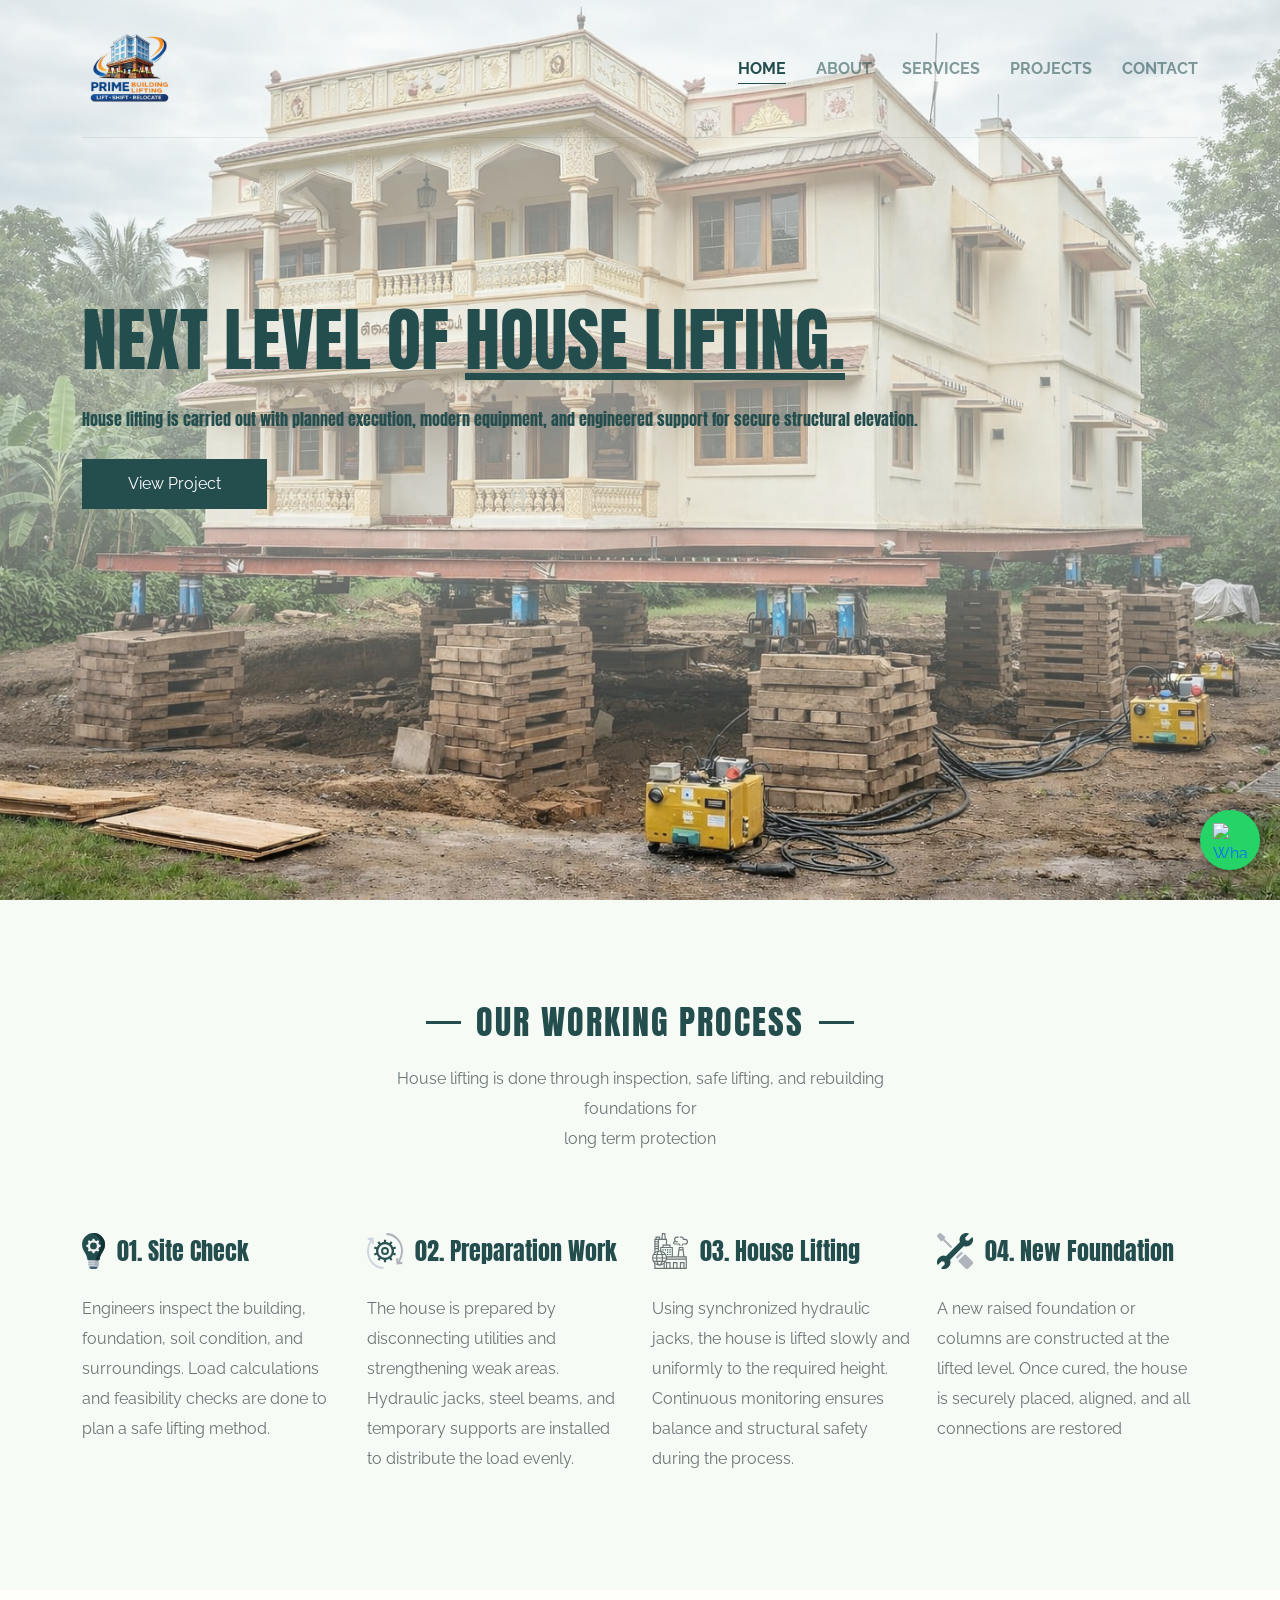
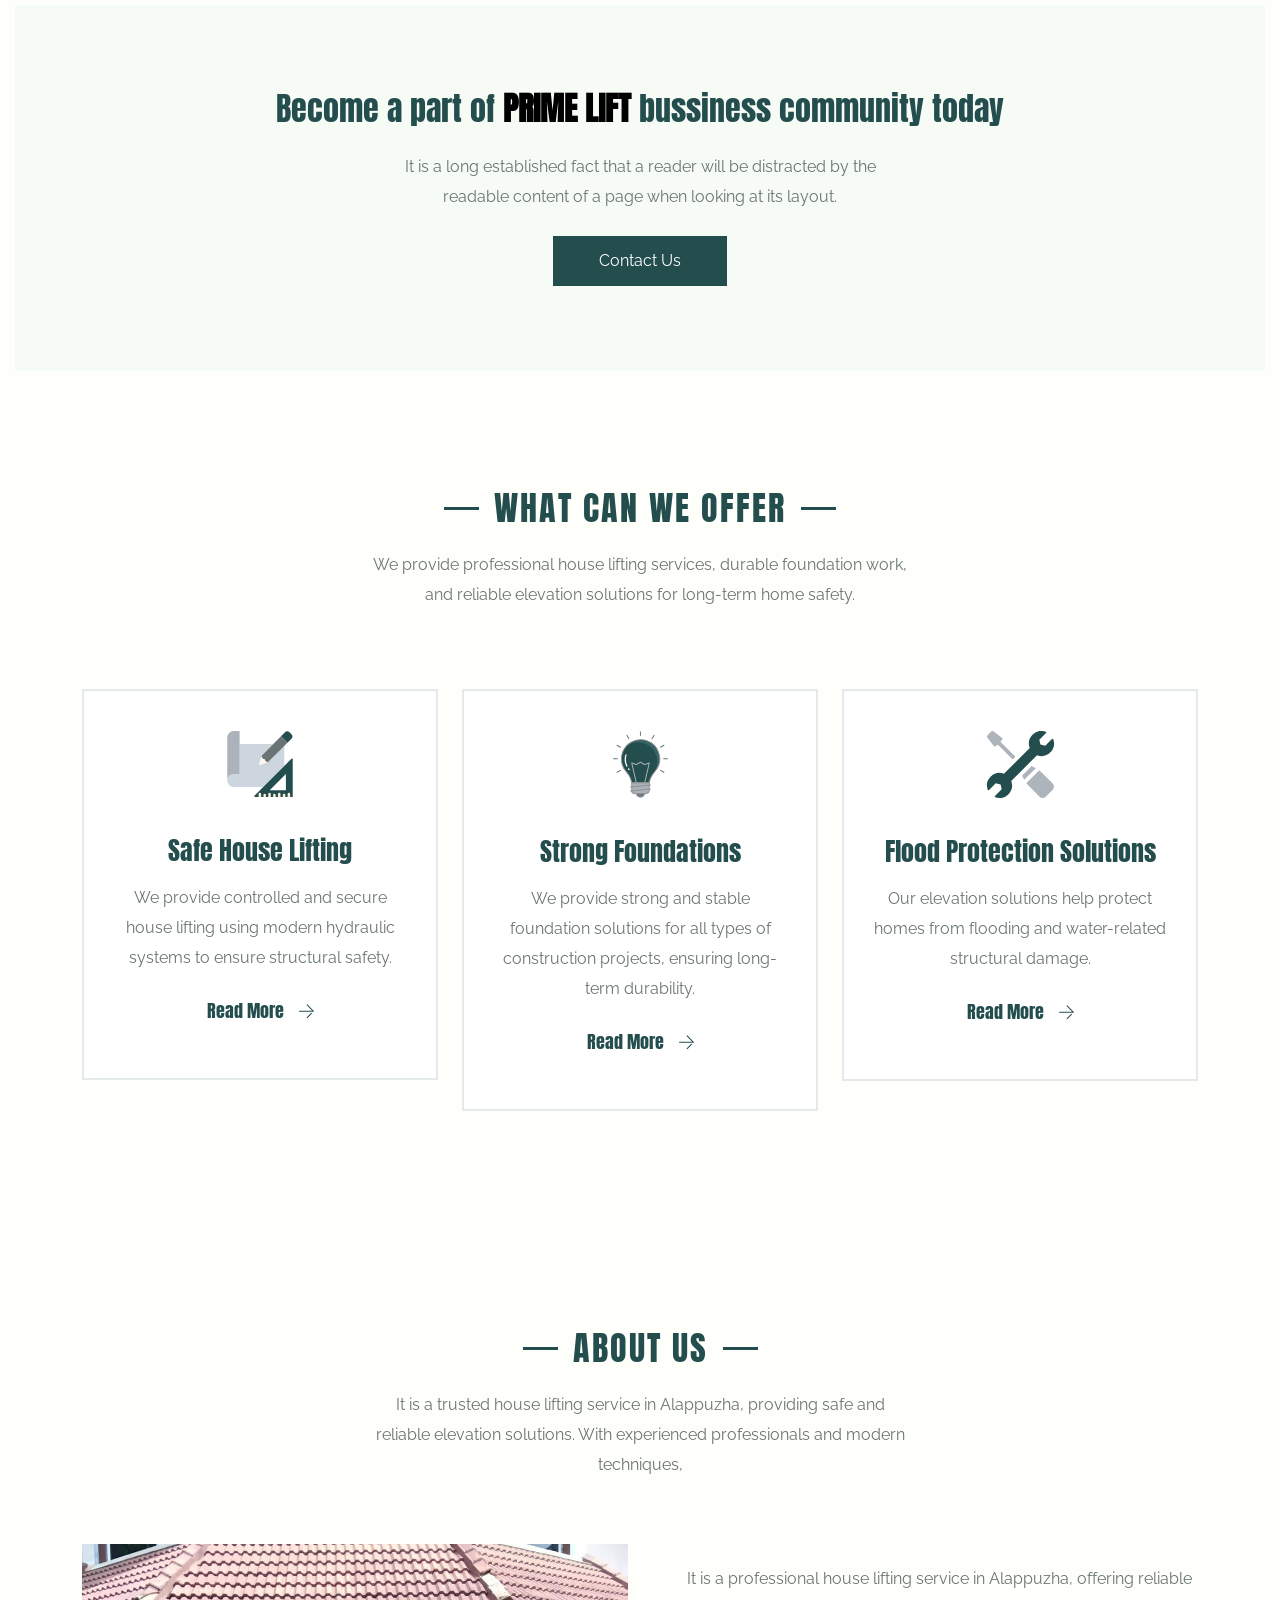
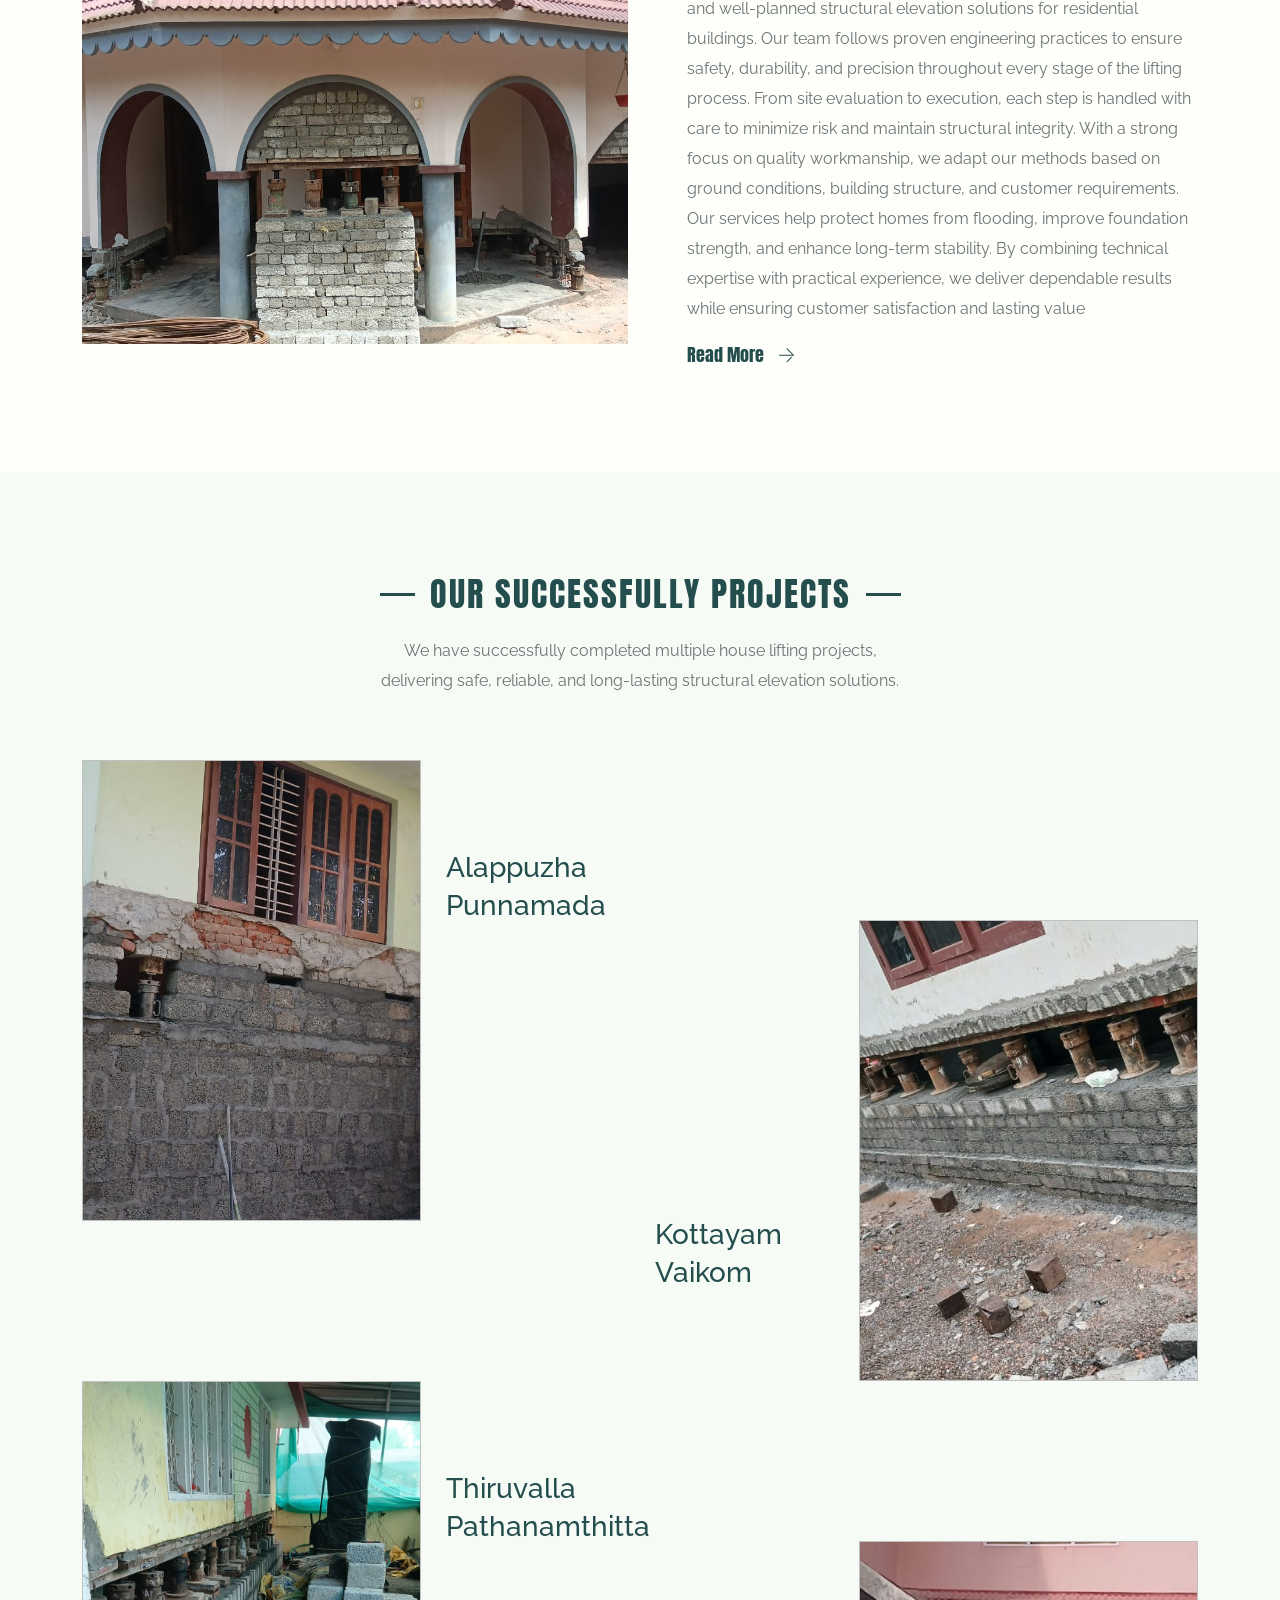
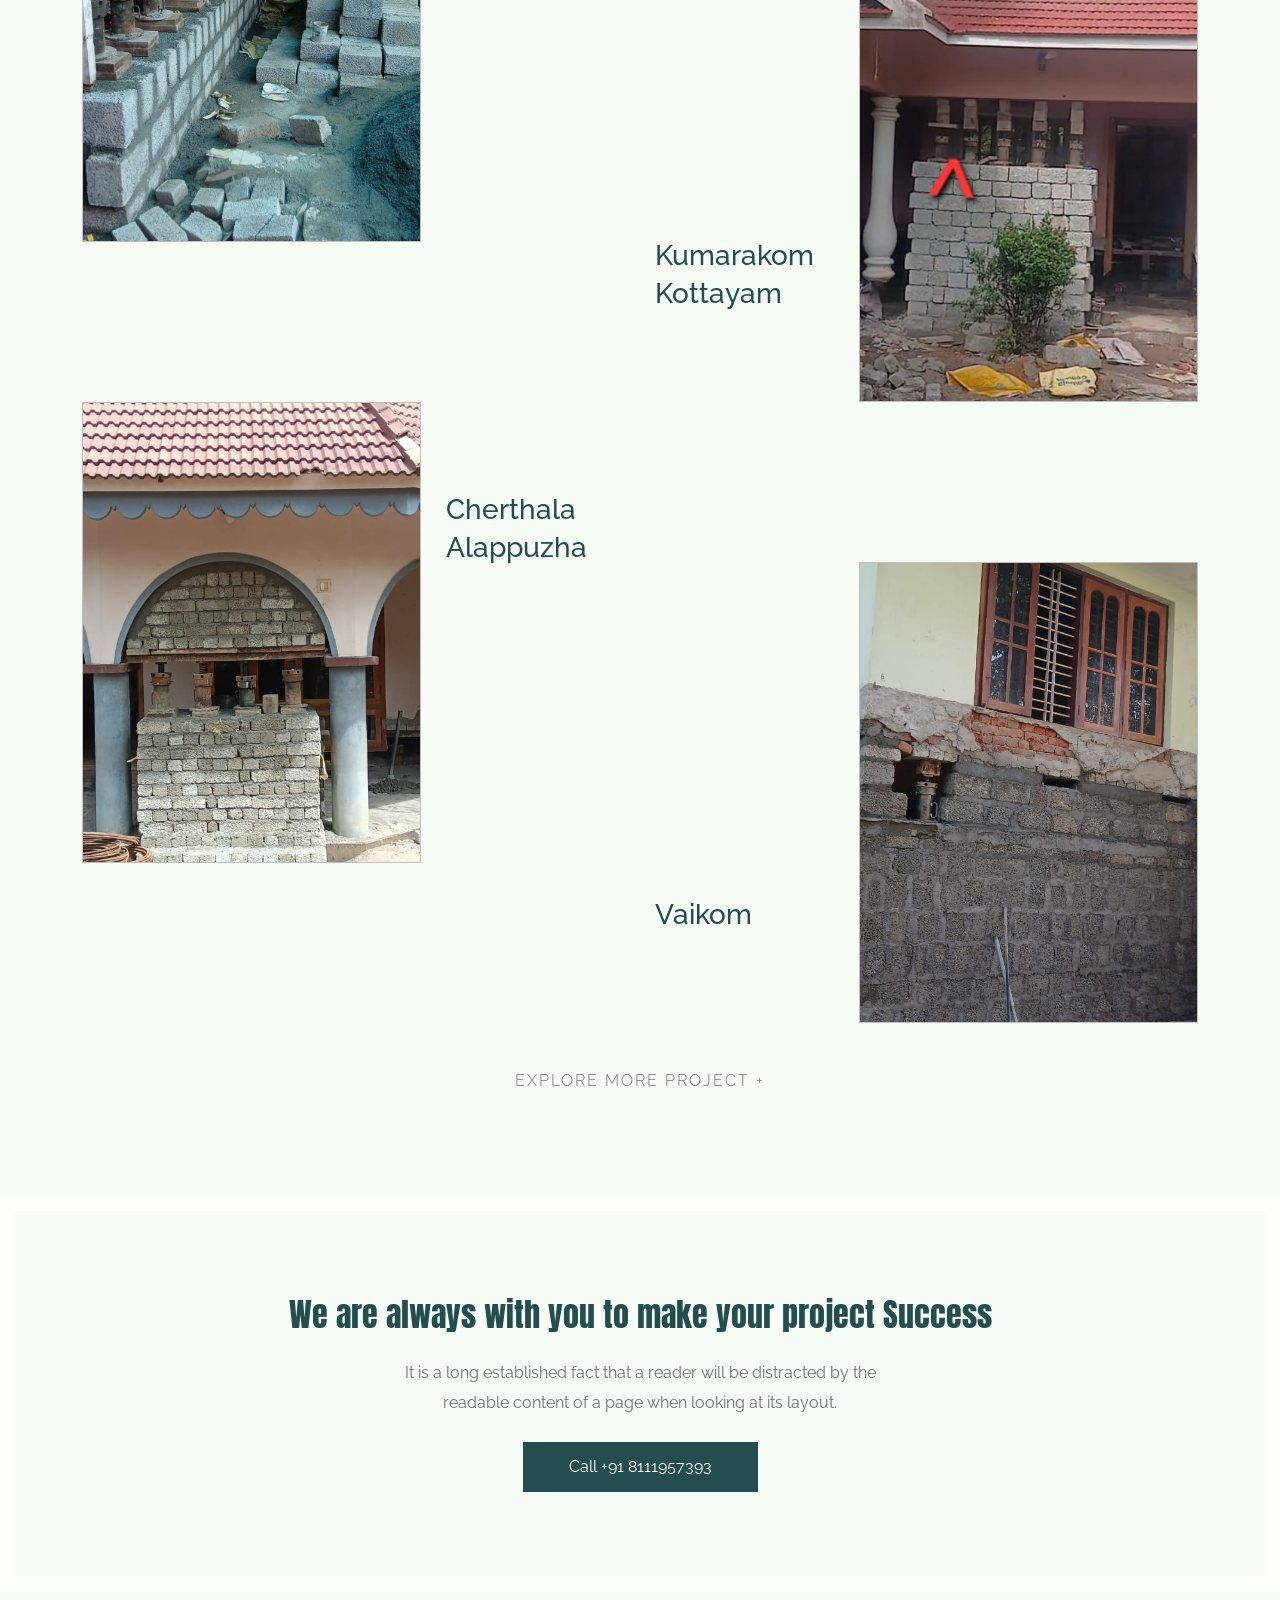
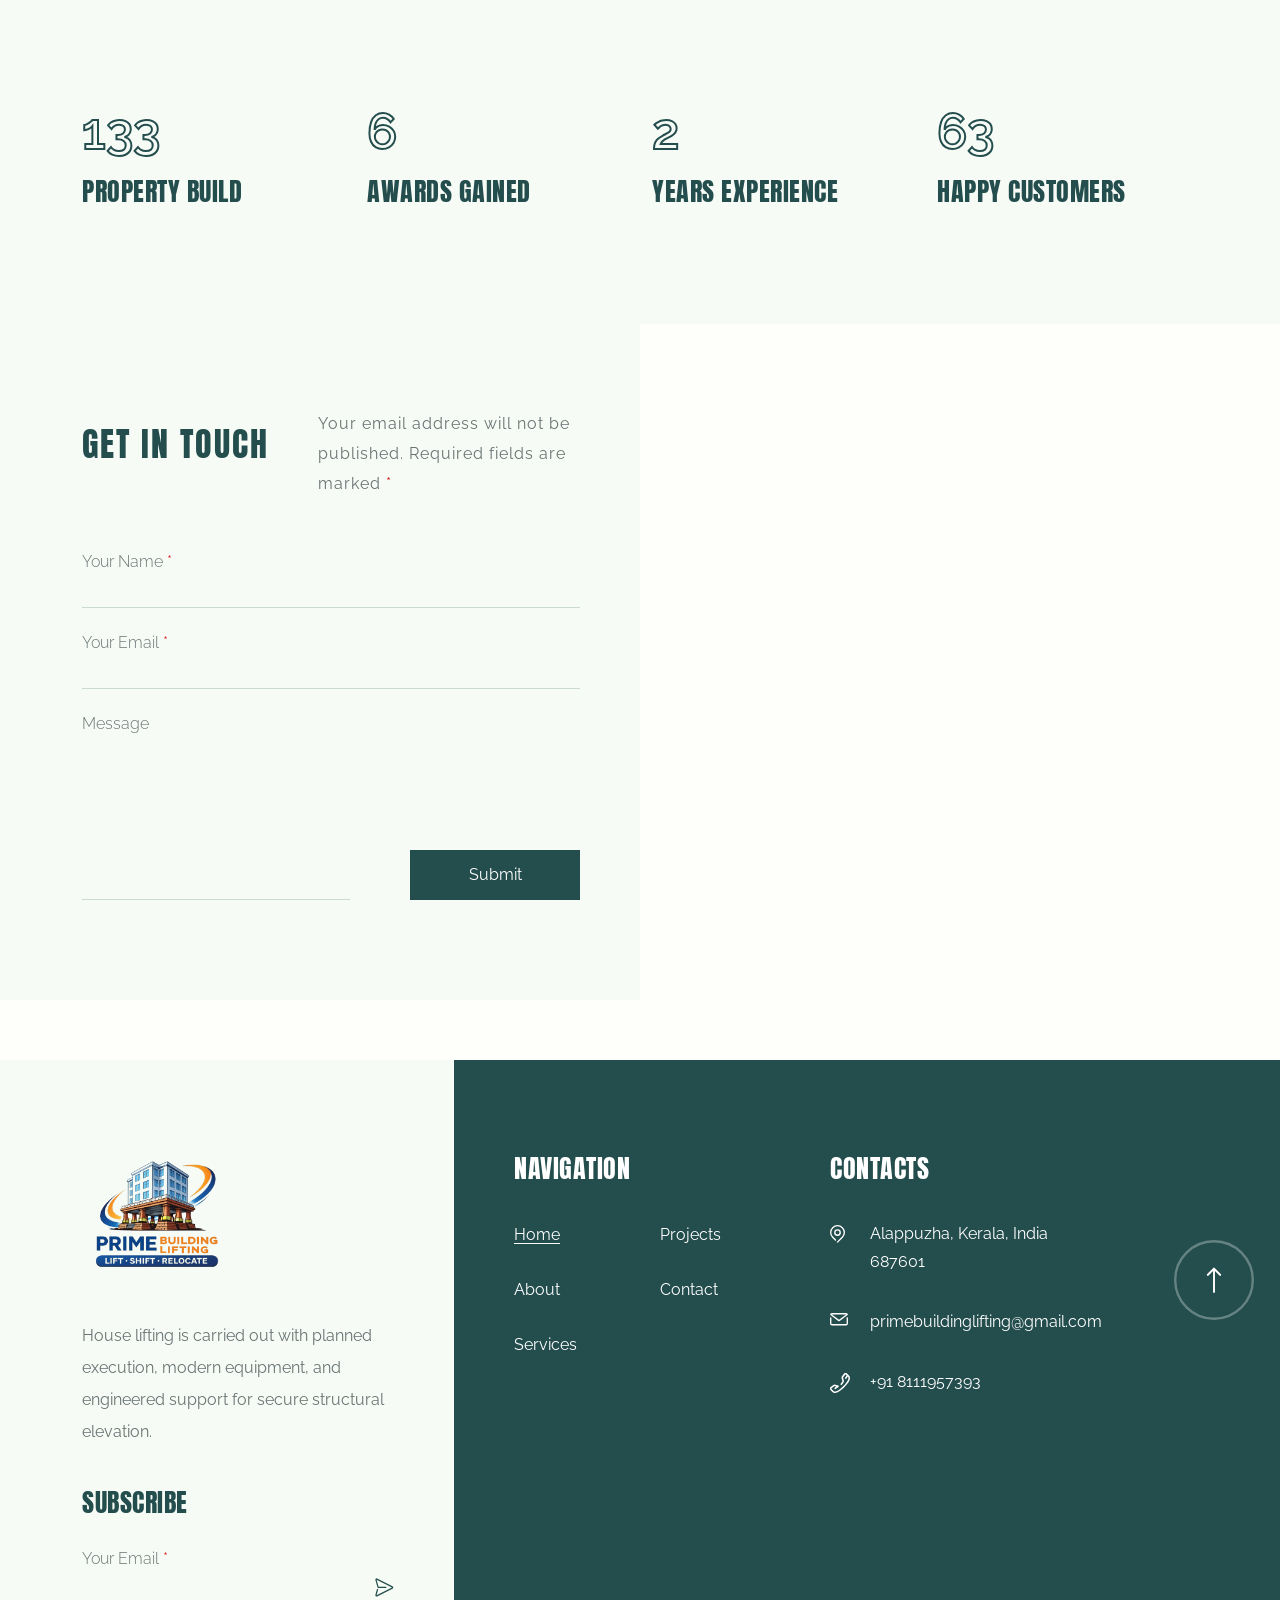
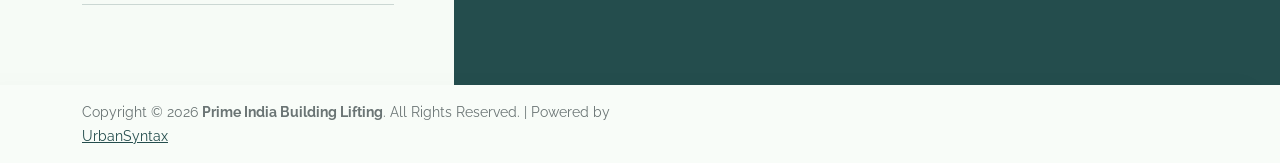
==== index.html @ 52d745cd "updated" ====
<!DOCTYPE html>
<html lang="en-US">


<!-- Mirrored from html.geekcodelab.com/decore/Multiple_Pages/index.html by HTTrack Website Copier/3.x [XR&CO'2014], Tue, 06 Jan 2026 05:08:36 GMT -->
<head>
    <meta charset="utf-8">
    <meta name="keywords" content="DeCore - Architecture & Interior HTML5 Template" />
    <meta name="description" content="DeCore - Architecture & Interior HTML5 Template" />
    <meta name="viewport" content="width=device-width, initial-scale=1, maximum-scale=1" />
    <title>Prime India Building Lifting</title>

    <!-- FavIcon Link -->
<link rel="icon" href="assets/images/logo1.png" type="image/gif" sizes="36x36">

    <!-- Google Fonts -->
    <link href="https://fonts.googleapis.com/css2?family=Anton&amp;family=Raleway:ital,wght@0,100;0,200;0,300;0,400;0,500;0,600;0,700;0,800;0,900;1,100;1,200;1,300;1,400;1,500;1,600;1,700;1,800;1,900&amp;display=swap" rel="stylesheet">

    <!-- Bootstrap CSS Link -->
    <link rel="stylesheet" href="assets/css/bootstrap.min.css">

    <!-- Swiper Slider CSS Link -->
    <link rel="stylesheet" href="assets/css/swiper-bundle.min.css" />

    <!-- Wow Animation CSS Link -->
    <link rel="stylesheet" type="text/css" href="assets/css/animate.min.css">

    <!-- Fancybox CSS Link -->
    <link rel="stylesheet" type="text/css" href="assets/css/jquery.fancybox.min.css">

    <!-- Main Style CSS Link -->
    <link rel="stylesheet" href="assets/css/style.css">

</head>

<body class="body-fixed">

    <!-- Start of Page Loader-->
    <div class="page-loader">
        <img width="201" height="54" src="assets/images/loading.svg" alt="loading">
    </div>
    <!-- End of Page Loader-->

    <!-- Start of Header-->
    <header class="site-header" id="header">
        <div class="container">
            <div class="header-wrapper">
                <div class="row">
                    <div class="col-lg-2">
                        <div class="header-logo">
                            <a title="PimeIndia" href="index.html"><img width="95" height="auto" src="assets/images/logo1.png" alt="Logo"></a>
                        </div>
                    </div>
                    <div class="col-lg-10">
                        <nav class="main-navigation">
                            <button class="menu-toggle"><span></span><span></span><span></span></button>
                            <div class="header-menu">
                                <ul class="menu">
                                    <li><a title="Home" class="active-menu" href="index.html">Home</a></li>
                                    <li><a title="About" href="about.html">About</a></li>
                                    <li><a title="Services" href="services.html">Services</a></li>
                                    <li><a title="Services" href="projects.html">Projects</a></li>
                                    <!-- <li class="dropdown-items">
                                        <a title="Projects" href="javascript:void(0);">Projects &nbsp; <span class="for-des">+</span></a>
                                        <span class="for-mob dropdown-icon"><i class="fas fa-chevron-down"></i></span>
                                        <ul class="sub-menu">
                                            <li><a title="Projects" href="projects.html">Projects</a></li>
                                            <li><a title="Project details" href="project-details.html">Project details</a></li>
                                        </ul>
                                    </li> -->
                                    <!-- <li><a title="Our Team" href="team.html">Our Team</a></li>
                                    <li><a title="Reviews" href="#reviews">Reviews</a></li>
                                    <li class="dropdown-items">
                                        <a title="Blog" href="javascript:void(0);">Blog &nbsp; <span class="for-des">+</span ></a>
                                        <span class="for-mob dropdown-icon"><i class="fas fa-chevron-down"></i></span>
                                        <ul class="sub-menu">
                                            <li><a title="Blog" href="blog.html">Blog</a></li>
                                            <li><a title="Blog Single" href="blog-single.html">Blog Single</a></li>
                                        </ul>
                                    </li> -->
                                    <li><a title="Contact" href="contact.html">Contact</a></li>
                                </ul>
                            </div>
                        </nav>
                    </div>
                </div>
            </div>
        </div>
    </header>
    <!-- End Of Site Header-->

    <!-- Start of Main Banner-->
    <section class="main-banner" id="home" style="background-image: url('assets/images/bannerlift.jpg');">
        <div class="gradient-overlay"></div>
        <div class="sec-wp">
            <div class="container">
                <div class="row">
                    <div class="col-lg-10">
                        <div class="banner-text wow fadeup-animation" data-wow-duration="1s" data-wow-delay="0.1s">
                            <h1 class="h1-title title-ani">next level of <span>HOUSE LIFTING.</span></h1>
                            <h6>House lifting is carried out with planned execution, modern equipment, and engineered support for secure structural elevation.</h6>
                            <div class="banner-btn">
                                <a title="View Project" href="projects.html" class="sec-btn">View Project</a>
                                <!-- <a title="Play" href="assets/video/banner-video.mp4" class="play-btn" data-fancybox="video">
                                    <svg xmlns="http://www.w3.org/2000/svg" width="16" height="18" viewBox="0 0 30 34.397">
                                        <path d="M39.33,11.98a1.079,1.079,0,1,0-1.142,1.831,3.992,3.992,0,0,1,0,6.774l-17.7,11.037a3.992,3.992,0,0,1-6.1-3.387V6.162a3.992,3.992,0,0,1,6.1-3.387L30.792,9.2a1.079,1.079,0,1,0,1.142-1.831L21.63.944a6.15,6.15,0,0,0-9.4,5.218V28.235a6.073,6.073,0,0,0,3.166,5.377,6.074,6.074,0,0,0,6.238-.159l17.7-11.037a6.15,6.15,0,0,0,0-10.437Z"
                                            transform="translate(-12.226 0)" fill="var(--primary-color)" />
                                    </svg>
                                </a> -->
                            </div>
                        </div>
                    </div>
                </div>
            </div>
        </div>
    </section>
    <!-- End Of Main Banner-->

    <!-- Start of About Us-->

    <!-- End Of About Us-->

    <!-- Start of Process Sec-->
    <section class="process-sec light-bg section" id="process">
        <div class="sec-wp">
            <div class="container">
                <div class="row mb-5">
                    <div class="col-lg-6 m-auto">
                        <div class="sec-title-text wow fadeup-animation" data-wow-duration="1s" data-wow-delay="0.2s">
                            <h2 class="h2-title title-ani">our working process</h2>
                            <p>House lifting is done through inspection, safe lifting, and rebuilding foundations for <br> long term protection</p>
                        </div>
                    </div>
                </div>

                <div class="row">
                    <div class="col-lg-3 col-sm-6">
                        <div class="process-box wow fadeup-animation" data-wow-duration="1s" data-wow-delay="0.2s">
                            <div class="process-title">
                                <img width="23" height="36" src="assets/images/concept.svg" alt="concept">
                                <h4 class="h4-title">01. Site Check</h4>
                            </div>
                            <p>Engineers inspect the building, foundation, soil condition, and surroundings. Load calculations and feasibility checks are done to plan a safe lifting method.</p>
                        </div>
                    </div>
                    <div class="col-lg-3 col-sm-6">
                        <div class="process-box wow fadeup-animation" data-wow-duration="1s" data-wow-delay="0.3s">
                            <div class="process-title">
                                <img width="36" height="36" src="assets/images/development.svg" alt="development">
                                <h4 class="h4-title">02. Preparation Work</h4>
                            </div>
                            <p>The house is prepared by disconnecting utilities and strengthening weak areas. Hydraulic jacks, steel beams, and temporary supports are installed to distribute the load evenly.</p>
                        </div>
                    </div>
                    <div class="col-lg-3 col-sm-6">
                        <div class="process-box wow fadeup-animation" data-wow-duration="1s" data-wow-delay="0.4s">
                            <div class="process-title">
                                <img width="36" height="36" src="assets/images/production.svg" alt="Production">
                                <h4 class="h4-title">03. House Lifting</h4>
                            </div>
                            <p>Using synchronized hydraulic jacks, the house is lifted slowly and uniformly to the required height. Continuous monitoring ensures balance and structural safety during the process.</p>
                        </div>
                    </div>
                    <div class="col-lg-3 col-sm-6">
                        <div class="process-box wow fadeup-animation" data-wow-duration="1s" data-wow-delay="0.5s">
                            <div class="process-title">
                                <img width="36" height="36" src="assets/images/installation.svg" alt="Installation">
                                <h4 class="h4-title">04. New Foundation</h4>
                            </div>
                            <p>A new raised foundation or columns are constructed at the lifted level. Once cured, the house is securely placed, aligned, and all connections are restored</p>
                        </div>
                    </div>
                </div>
            </div>
        </div>
    </section>
    <!-- End Of Process Sec -->

    <!-- Start of Cta Sec-->
    <section class="cta-sec section" style="background-image: url('assets/images/cta-bg.jpg');">
        <div class="bg-overlay border-overlay"></div>
        <div class="sec-wp">
            <div class="container">
                <div class="row">
                    <div class="col-lg-12">
                        <div class="cta-text text-center wow fadeup-animation" data-wow-duration="1s" data-wow-delay="0.3s">
                            <h2 class="cta-title">Become a part of <b style="color: black;">PRIME LIFT</b> bussiness community today</h2>
                            <p class="cta-text-inner m-auto mt-4 mb-4">It is a long established fact that a reader will be distracted by the readable content of a page when looking at its layout.</p>
                            <a href="contact.html" title="Contact Us" class="sec-btn">Contact Us</a>
                        </div>
                    </div>
                </div>
            </div>
        </div>
    </section>
    <!-- End of Cta Sec -->

    <!-- Start of Services Sec-->
    <section class="services-sec section" id="services">
        <div class="container">
            <div class="row mb-5">
                <div class="col-lg-6 m-auto">
                    <div class="sec-title-text wow fadeup-animation" data-wow-duration="1s" data-wow-delay="0.2s">
                        <h2 class="h2-title title-ani">what can we offer</h2>
                        <p>We provide professional house lifting services, durable foundation work, and reliable elevation solutions for long-term home safety.</p>
                    </div>
                </div>
            </div>

            <div class="row">
                <div class="col-lg-4">
                    <div class="services-box wow fadeup-animation" data-wow-duration="1s" data-wow-delay="0.3s">
                        <div class="services-icon">
                            <img width="66" height="66" src="assets/images/design.svg" alt="Design">
                        </div>
                        <h3 class="h3-title">Safe House Lifting</h3>
                        <p>We provide controlled and secure house lifting using modern hydraulic systems to ensure structural safety.</p>

                        <a href="services.html" class="read-more"><span>Read More</span>
                            <svg data-name="Group 90" xmlns="http://www.w3.org/2000/svg" width="20" height="18.572"
                                viewBox="0 0 20 18.572">
                                <g data-name="Group 88" transform="translate(0 0)">
                                    <path data-name="Path 90"
                                        d="M2.7,13H21.3a.7.7,0,0,0,.649-.441.724.724,0,0,0-.152-.779L13.374,3.209a.692.692,0,0,0-.992,0,.723.723,0,0,0,0,1.01L19.6,11.571H2.7A.714.714,0,0,0,2.7,13Z"
                                        transform="translate(-2 -3)" fill="var(--primary-color)" />
                                </g>
                                <g data-name="Group 89" transform="translate(10.176 11.429)">
                                    <path data-name="Path 91"
                                        d="M16.947,26.143a.7.7,0,0,0,.5-.209l5.614-5.714a.723.723,0,0,0,0-1.01.692.692,0,0,0-.992,0l-5.614,5.714a.723.723,0,0,0,0,1.01A.693.693,0,0,0,16.947,26.143Z"
                                        transform="translate(-16.246 -19)" fill="var(--primary-color)" />
                                </g>
                            </svg>
                        </a>
                    </div>
                </div>
                <div class="col-lg-4">
                    <div class="services-box wow fadeup-animation" data-wow-duration="1s" data-wow-delay="0.4s">
                        <div class="services-icon">
                            <img width="55" height="67" src="assets/images/solutions.svg" alt="Solutions">
                        </div>
                        <h3 class="h3-title">Strong Foundations</h3>
                        <p>We provide strong and stable foundation solutions for all types of construction projects, ensuring long-term durability.</p>

                        <a href="services.html" class="read-more"><span>Read More</span>
                            <svg data-name="Group 90" xmlns="http://www.w3.org/2000/svg" width="20" height="18.572"
                                viewBox="0 0 20 18.572">
                                <g data-name="Group 88" transform="translate(0 0)">
                                    <path data-name="Path 90"
                                        d="M2.7,13H21.3a.7.7,0,0,0,.649-.441.724.724,0,0,0-.152-.779L13.374,3.209a.692.692,0,0,0-.992,0,.723.723,0,0,0,0,1.01L19.6,11.571H2.7A.714.714,0,0,0,2.7,13Z"
                                        transform="translate(-2 -3)" fill="var(--primary-color)" />
                                </g>
                                <g data-name="Group 89" transform="translate(10.176 11.429)">
                                    <path data-name="Path 91"
                                        d="M16.947,26.143a.7.7,0,0,0,.5-.209l5.614-5.714a.723.723,0,0,0,0-1.01.692.692,0,0,0-.992,0l-5.614,5.714a.723.723,0,0,0,0,1.01A.693.693,0,0,0,16.947,26.143Z"
                                        transform="translate(-16.246 -19)" fill="var(--primary-color)" />
                                </g>
                            </svg>
                        </a>
                    </div>
                </div>
                <div class="col-lg-4">
                    <div class="services-box wow fadeup-animation" data-wow-duration="1s" data-wow-delay="0.5s">
                        <div class="services-icon">
                            <img width="85" height="67" src="assets/images/installation.svg" alt="Furniture">
                        </div>
                        <h3 class="h3-title">Flood Protection Solutions</h3>
                        <p>Our elevation solutions help protect homes from flooding and water-related structural damage.</p>

                        <a href="services.html" class="read-more"><span>Read More</span>
                            <svg data-name="Group 90" xmlns="http://www.w3.org/2000/svg" width="20" height="18.572"
                                viewBox="0 0 20 18.572">
                                <g data-name="Group 88" transform="translate(0 0)">
                                    <path data-name="Path 90"
                                        d="M2.7,13H21.3a.7.7,0,0,0,.649-.441.724.724,0,0,0-.152-.779L13.374,3.209a.692.692,0,0,0-.992,0,.723.723,0,0,0,0,1.01L19.6,11.571H2.7A.714.714,0,0,0,2.7,13Z"
                                        transform="translate(-2 -3)" fill="var(--primary-color)" />
                                </g>
                                <g data-name="Group 89" transform="translate(10.176 11.429)">
                                    <path data-name="Path 91"
                                        d="M16.947,26.143a.7.7,0,0,0,.5-.209l5.614-5.714a.723.723,0,0,0,0-1.01.692.692,0,0,0-.992,0l-5.614,5.714a.723.723,0,0,0,0,1.01A.693.693,0,0,0,16.947,26.143Z"
                                        transform="translate(-16.246 -19)" fill="var(--primary-color)" />
                                </g>
                            </svg>
                        </a>
                    </div>
                </div>
            </div>
        </div>
    </section>
    <!-- End Of Services Sec -->


    <!-- About Us -->

        <section class="about-us section" id="about">
        <div class="container">
            <div class="row mb-5">
                <div class="col-lg-6 m-auto">
                    <div class="sec-title-text wow fadeup-animation" data-wow-duration="1s" data-wow-delay="0.2s">
                        <h2 class="h2-title title-ani">About Us</h2>
                        <p>It is a trusted house lifting service in Alappuzha, providing safe and reliable elevation solutions. With experienced professionals and modern techniques,</p>
                    </div>
                </div>
            </div>

            <div class="row">
                <div class="col-lg-6">
                    <div class="about-left-part wow left-animation" data-wow-duration="1s" data-wow-delay="0.2s">
                        <div class="hidden-box">
                            <div class="ani-img-wrapper">
                                <div class="about-img ani-image" style="background-image: url('assets/images/two.jpeg');">
                                </div>
                            </div>
                        </div>
                    </div>
                </div>

                <div class="col-lg-6">
                    <div class="about-right-part wow right-animation" data-wow-duration="1s" data-wow-delay="0.3s">
                        <div class="about-text">
                            <p>It is a professional house lifting service in Alappuzha, offering reliable and well-planned structural elevation solutions for residential buildings. Our team follows proven engineering practices to ensure safety, durability, and precision throughout every stage of the lifting process.
                            From site evaluation to execution, each step is handled with care
                            to minimize risk and maintain structural integrity.
                            With a strong focus on quality workmanship, we adapt our methods based on ground conditions, 
                            building structure, and customer requirements. Our services help protect homes from flooding,
                            improve foundation strength, and enhance long-term stability. By combining technical expertise 
                            with practical experience, we deliver dependable results while ensuring 
                            customer satisfaction and lasting value</p>
                            <a href="about.html" class="read-more"><span>Read More</span>
                                <svg data-name="Group 90" xmlns="http://www.w3.org/2000/svg" width="20" height="18.572" viewBox="0 0 20 18.572">
                                    <g data-name="Group 88" transform="translate(0 0)">
                                        <path data-name="Path 90" d="M2.7,13H21.3a.7.7,0,0,0,.649-.441.724.724,0,0,0-.152-.779L13.374,3.209a.692.692,0,0,0-.992,0,.723.723,0,0,0,0,1.01L19.6,11.571H2.7A.714.714,0,0,0,2.7,13Z" transform="translate(-2 -3)" fill="var(--primary-color)"></path>
                                    </g>
                                    <g data-name="Group 89" transform="translate(10.176 11.429)">
                                        <path data-name="Path 91" d="M16.947,26.143a.7.7,0,0,0,.5-.209l5.614-5.714a.723.723,0,0,0,0-1.01.692.692,0,0,0-.992,0l-5.614,5.714a.723.723,0,0,0,0,1.01A.693.693,0,0,0,16.947,26.143Z" transform="translate(-16.246 -19)" fill="var(--primary-color)"></path>
                                    </g>
                                </svg>
                            </a>
                        </div>
                    </div>
                </div>
            </div>
        </div>
    </section>

    <!-- End Of About Us -->

    <!-- Start of Project Sec-->
    <section class="project-sec light-bg section" id="projects">
        <div class="container">
            <div class="row mb-5">
                <div class="col-lg-6 m-auto">
                    <div class="sec-title-text wow fadeup-animation" data-wow-duration="1s" data-wow-delay="0.2s">
                        <h2 class="h2-title title-ani">Our successfully projects </h2>
                        <p>We have successfully completed multiple house lifting projects, delivering safe, reliable, and long-lasting structural elevation solutions.</p>
                    </div>
                </div>
            </div>

            <div class="project-row">
                <figure class="project-box wow left-animation" data-wow-duration="1s" data-wow-delay="0.2s">
                    <div class="project-box-left-part">
                        <div class="hidden-box">
                            <div class="ani-img-wrapper">
                                <img  href="projects.html" class="project-img ani-image" style="background-image: url('/assets/images/one.jpeg');">
                            </div>
                        </div> 
                    </div>
                    <figcaption class="project-box-right-part">
                        <a title="Luxury Design" href="projects.html" class="project-title">Alappuzha Punnamada </a>
                    </figcaption>
                </figure>

                <figure class="project-box wow right-animation" data-wow-duration="1s" data-wow-delay="0.3s">
                    <div class="project-box-left-part">
                        <div class="hidden-box">
                            <div class="ani-img-wrapper">
                                <img  href="projects.html" class="project-img ani-image" style="background-image: url('/assets/images/six.jpeg');">
                            </div>
                        </div>
                    </div>
                    <figcaption class="project-box-right-part">
                        <a  href="projects.html" class="project-title">Kottayam Vaikom</a>
                    </figcaption>
                </figure>

                <figure class="project-box wow left-animation" data-wow-duration="1s" data-wow-delay="0.2s">
                    <div class="project-box-left-part">
                        <div class="hidden-box">
                            <div class="ani-img-wrapper">
                                <img  href="projects.html" class="project-img ani-image" style="background-image: url('/assets/images/three.jpeg');">
                            </div>
                        </div>
                    </div>
                    <figcaption class="project-box-right-part">
                        <a title="Minimal Design" href="projects.html" class="project-title">Thiruvalla Pathanamthitta</a>
                    </figcaption>
                </figure>

                <figure class="project-box wow right-animation" data-wow-duration="1s" data-wow-delay="0.3s">
                    <div class="project-box-left-part">
                        <div class="hidden-box">
                            <div class="ani-img-wrapper">
                                <img  href="projects.html" class="project-img ani-image" style="background-image: url('/assets/images/five.jpeg');">
                            </div>
                        </div>
                    </div>
                    <figcaption class="project-box-right-part">
                        <a title="Decorating Design" href="projects.html" class="project-title">Kumarakom Kottayam</a>
                    </figcaption>
                </figure>

                <figure class="project-box wow left-animation" data-wow-duration="1s" data-wow-delay="0.2s">
                    <div class="project-box-left-part">
                        <div class="hidden-box">
                            <div class="ani-img-wrapper">
                                <img href="projects.html" class="project-img ani-image" style="background-image: url('/assets/images/two.jpeg');">
                            </div>
                        </div>
                    </div>
                    <figcaption class="project-box-right-part">
                        <a title="Building Space Planner" href="projects.html" class="project-title">Cherthala Alappuzha</a>
                    </figcaption>
                </figure>

                <figure class="project-box wow right-animation" data-wow-duration="1s" data-wow-delay="0.3s">
                    <div class="project-box-left-part">
                        <div class="hidden-box">
                            <div class="ani-img-wrapper">
                                <img  href="projects.html" class="project-img ani-image" style="background-image: url('/assets/images/one.jpeg');">
                            </div>
                        </div>
                    </div>
                    <figcaption class="project-box-right-part">
                        <a title="Green Design Consultant" href="projects.html" class="project-title">Vaikom</a>
                    </figcaption>
                </figure>
            </div>

            <div class="explore-more-btn wow fadeup-animation" data-wow-duration="1s" data-wow-delay="0.4s">
                <a title="Explore More Project" href="projects.html" class="explore-more-link">Explore More Project +</a>
            </div>
        </div>
    </section>
    <!-- End of Project Sec -->

    <!-- Start of Call Cta-->
    <section class="call-cta section" style="background-image: url('assets/images/call-cta-bg.jpg');">
        <div class="bg-overlay border-overlay"></div>
        <div class="sec-wp">
            <div class="container">
                <div class="row">
                    <div class="col-lg-12">
                        <div class="call-cta-text text-center wow fadeup-animation" data-wow-duration="1s" data-wow-delay="0.2s">
                            <h2 class="cta-title">We are always with you to make your project Success</h2>
                            <p class="cta-text-inner m-auto mt-4 mb-4">It is a long established fact that a reader will be distracted by the readable content of a page when looking at its layout.</p>
                            <a href="tel:+91 8111957393" title="Call: +91 8111957393" class="sec-btn">call +91 8111957393</a>
                        </div>
                    </div>
                </div>
            </div>
        </div>
    </section>
    <!-- End of Call Cta -->

    <!-- Start of Team Sec-->
<!-- <section class="team-sec section" id="team">
        <div class="container">
            <div class="row mb-5">
                <div class="col-lg-6 m-auto">
                    <div class="sec-title-text wow fadeup-animation" data-wow-duration="1s" data-wow-delay="0.2s">
                        <h2 class="h2-title title-ani">we provide creative team</h2>
                        <p>It is a dolor sit amet, consetetur sadipscing elitr, sed diam nonumy eirmod tempor invidunt ut labore et dolore magna aliquyam erat, sed diam voluptua.</p>
                    </div>
                </div>
            </div>

            <div class="team-row">
                <div class="row">
                    <div class="col-lg-4 col-sm-6">
                        <div class="team-box wow fadeup-animation" data-wow-duration="1s" data-wow-delay="0.2s">
                            <div class="team-img " style="background-image: url('assets/images/team-1.jpg');">
                                <div class="team-social">
                                    <ul>
                                        <li><a title="Facebook" href="javascript:void(0)"><i class="fab fa-facebook-f"></i></a></li>
                                        <li><a title="Twitter" href="javascript:void(0)"><i class="fab fa-twitter"></i></a></li>
                                        <li><a title="Facebook" href="javascript:void(0)"><i class="fab fa-instagram"></i></a></li>
                                    </ul>
                                </div>
                            </div>
                            <p>Bessie P. Malley</p>
                        </div>
                    </div>

                    <div class="col-lg-4 col-sm-6">
                        <div class="team-box wow fadeup-animation" data-wow-duration="1s" data-wow-delay="0.3s">
                            <div class="team-img " style="background-image: url('assets/images/team-2.jpg');">
                                <div class="team-social">
                                    <ul>
                                        <li><a title="Facebook" href="javascript:void(0)"><i class="fab fa-facebook-f"></i></a></li>
                                        <li><a title="Twitter" href="javascript:void(0)"><i class="fab fa-twitter"></i></a></li>
                                        <li><a title="Facebook" href="javascript:void(0)"><i class="fab fa-instagram"></i></a></li>
                                    </ul>
                                </div>
                            </div>
                            <p>Peter L. Soto</p>
                        </div>
                    </div>

                    <div class="col-lg-4 col-sm-6">
                        <div class="team-box wow fadeup-animation" data-wow-duration="1s" data-wow-delay="0.4s">
                            <div class="team-img" style="background-image: url('assets/images/team-3.jpg');">
                                <div class="team-social">
                                    <ul>
                                        <li><a title="Facebook" href="javascript:void(0)"><i class="fab fa-facebook-f"></i></a></li>
                                        <li><a title="Twitter" href="javascript:void(0)"><i class="fab fa-twitter"></i></a></li>
                                        <li><a title="Facebook" href="javascript:void(0)"><i class="fab fa-instagram"></i></a></li>
                                    </ul>
                                </div>
                            </div>
                            <p>Shirley J. Testerman</p>
                        </div>
                    </div>

                    <div class="col-lg-4 col-sm-6">
                        <div class="team-box wow fadeup-animation" data-wow-duration="1s" data-wow-delay="0.5s">
                            <div class="team-img " style="background-image: url('assets/images/team-4.jpg');">
                                <div class="team-social">
                                    <ul>
                                        <li><a title="Facebook" href="javascript:void(0)"><i class="fab fa-facebook-f"></i></a></li>
                                        <li><a title="Twitter" href="javascript:void(0)"><i class="fab fa-twitter"></i></a></li>
                                        <li><a title="Facebook" href="javascript:void(0)"><i class="fab fa-instagram"></i></a></li>
                                    </ul>
                                </div>
                            </div>
                            <p>David M. Torrence</p>
                        </div>
                    </div>

                    <div class="col-lg-4 col-sm-6">
                        <div class="team-box wow fadeup-animation" data-wow-duration="1s" data-wow-delay="0.6s">
                            <div class="team-img " style="background-image: url('assets/images/team-5.jpg');">
                                <div class="team-social">
                                    <ul>
                                        <li><a title="Facebook" href="javascript:void(0)"><i class="fab fa-facebook-f"></i></a></li>
                                        <li><a title="Twitter" href="javascript:void(0)"><i class="fab fa-twitter"></i></a></li>
                                        <li><a title="Facebook" href="javascript:void(0)"><i class="fab fa-instagram"></i></a></li>
                                    </ul>
                                </div>
                            </div>
                            <p>Ashley D. Peterson</p>
                        </div>
                    </div>

                    <div class="col-lg-4 col-sm-6">
                        <div class="team-box wow fadeup-animation" data-wow-duration="1s" data-wow-delay="0.7s">
                            <div class="team-img " style="background-image: url('assets/images/team-6.jpg');">
                                <div class="team-social">
                                    <ul>
                                        <li><a title="Facebook" href="javascript:void(0)"><i class="fab fa-facebook-f"></i></a></li>
                                        <li><a title="Twitter" href="javascript:void(0)"><i class="fab fa-twitter"></i></a></li>
                                        <li><a title="Facebook" href="javascript:void(0)"><i class="fab fa-instagram"></i></a></li>
                                    </ul>
                                </div>
                            </div>
                            <p>Hosea E. Porter</p>
                        </div>
                    </div>
                </div>
            </div>
        </div>
    </section> -->
    <!-- End Of Team Sec -->

    <!-- Start of Count Sec-->
    <section class="count-sec section" style="background-image: url('assets/images/projectbg.jpg') ;">
        <div class="bg-overlay"></div>
        <div class="sec-wp">
            <div class="container">
                <div class="row" id="counter">
                    <div class="col-lg-3 col-sm-6">
                        <div class="count-text wow fadeup-animation" data-wow-duration="1s" data-wow-delay="0.1s">
                            <p class="counting" data-count="549">0</p>
                            <h3 class="h3-title">property build</h3>
                        </div>
                    </div>
                    <div class="col-lg-3 col-sm-6">
                        <div class="count-text wow fadeup-animation" data-wow-duration="1s" data-wow-delay="0.2s">
                            <p class="counting" data-count="26">0</p>
                            <h3 class="h3-title">awards gained</h3>
                        </div>
                    </div>
                    <div class="col-lg-3 col-sm-6">
                        <div class="count-text wow fadeup-animation" data-wow-duration="1s" data-wow-delay="0.3s">
                            <p class="counting" data-count="12">0</p>
                            <h3 class="h3-title">years experience</h3>
                        </div>
                    </div>
                    <div class="col-lg-3 col-sm-6">
                        <div class="count-text wow fadeup-animation" data-wow-duration="1s" data-wow-delay="0.4s">
                            <p class="counting" data-count="260">0</p>
                            <h3 class="h3-title">happy customers</h3>
                        </div>
                    </div>
                </div>
            </div>
        </div>
    </section>
    <!-- End Of Count Sec -->

    <!-- Start of Reviews Sec-->
    <!-- <section class="reviews-sec section" id="reviews">
        <div class="container">
            <div class="row mb-5">
                <div class="col-lg-6 m-auto">
                    <div class="sec-title-text wow fadeup-animation" data-wow-duration="1s" data-wow-delay="0.2s">
                        <h2 class="h2-title title-ani">we our customer any saying</h2>
                        <p>It is a dolor sit amet, consetetur sadipscing elitr, sed diam nonumy eirmod tempor invidunt ut labore et dolore magna aliquyam erat, sed diam voluptua.</p>
                    </div>
                </div>
            </div>

            <div class="reviews-slider-row wow fadeup-animation" data-wow-duration="1s" data-wow-delay="0.3s">
                <div class="reviews-slider">
                    <div class="swiper-wrapper">
                        <div class="reviews-box swiper-slide">
                            <img width="60" height="50" src="assets/images/left-quote.svg" alt="left-quote">
                            <div class="reviews-text">
                                <p>It is a dolor sit amet, consetetur sadipscing elitr, sed diam nonumy eirmod tempor invidunt ut labore et dolore magna aliquyam erat, sed diam voluptua. At vero eos et accusam et justo duo dolores et ea rebum. Stet clita
                                    kasd gubergren.</p>
                                <h4>Darlene R. Rock</h4>
                            </div>
                        </div>
                        <div class="reviews-box swiper-slide">
                            <img width="60" height="50" src="assets/images/left-quote.svg" alt="left-quote">
                            <div class="reviews-text">
                                <p>It is a dolor sit amet, consetetur sadipscing elitr, sed diam nonumy eirmod tempor invidunt ut labore et dolore magna aliquyam erat, sed diam voluptua. At vero eos et accusam et justo duo dolores et ea rebum. Stet clita
                                    kasd gubergren.</p>
                                <h4>Nicholas M. Chang</h4>
                            </div>
                        </div>
                        <div class="reviews-box swiper-slide">
                            <img width="60" height="50" src="assets/images/left-quote.svg" alt="left-quote">
                            <div class="reviews-text">
                                <p>It is a dolor sit amet, consetetur sadipscing elitr, sed diam nonumy eirmod tempor invidunt ut labore et dolore magna aliquyam erat, sed diam voluptua. At vero eos et accusam et justo duo dolores et ea rebum. Stet clita
                                    kasd gubergren.</p>
                                <h4>Louise A. King</h4>
                            </div>
                        </div>
                        <div class="reviews-box swiper-slide">
                            <img width="60" height="50" src="assets/images/left-quote.svg" alt="left-quote">
                            <div class="reviews-text">
                                <p>It is a dolor sit amet, consetetur sadipscing elitr, sed diam nonumy eirmod tempor invidunt ut labore et dolore magna aliquyam erat, sed diam voluptua. At vero eos et accusam et justo duo dolores et ea rebum. Stet clita
                                    kasd gubergren.</p>
                                <h4>Darlene R. Rock</h4>
                            </div>
                        </div>
                    </div>

                    <div class="swiper-button-wp">
                        <div class="swiper-button-prev swiper-button">
                            <svg data-name="Layer 2" xmlns="http://www.w3.org/2000/svg" width="30.053" height="29.188" viewBox="0 0 30.053 29.188">
                                <path data-name="Path 86"
                                    d="M30.947,18.39A11.72,11.72,0,0,0,19.137,8H3.947l3.26-4.6a1,1,0,1,0-1.63-1.17L1.107,8.49a.9.9,0,0,0,0,1l4.47,6.26a1,1,0,1,0,1.63-1.17L3.947,10h15.19a9.73,9.73,0,0,1,9.81,8.85A9.51,9.51,0,0,1,19.477,29H1.947a1,1,0,0,0,0,2h17.53a11.51,11.51,0,0,0,11.47-12.61Z"
                                    transform="translate(-0.947 -1.812)" fill="var(--primary-color)" />
                            </svg>
                        </div>
                        <div class="swiper-button-next swiper-button">
                            <svg xmlns="http://www.w3.org/2000/svg" width="30.053" height="29.188" viewBox="0 0 30.053 29.188">
                                <path data-name="Path 86"
                                    d="M1,18.39A11.72,11.72,0,0,1,12.81,8H28L24.74,3.4a1,1,0,1,1,1.63-1.17l4.47,6.26a.9.9,0,0,1,0,1l-4.47,6.26a1,1,0,1,1-1.63-1.17L28,10H12.81A9.73,9.73,0,0,0,3,18.85,9.51,9.51,0,0,0,12.47,29H30a1,1,0,0,1,0,2H12.47A11.51,11.51,0,0,1,1,18.39Z"
                                    transform="translate(-0.947 -1.812)" fill="var(--primary-color)" />
                            </svg>
                        </div>
                    </div>

                </div>
            </div>
        </div>
    </section> -->
    <!-- End Of Reviews Sec-->

    <!-- Start of Blog Sec-->
    <!-- <section class="blog-sec section" id="blog">
        <div class="sec-wp">
            <div class="container">
                <div class="row mb-5">
                    <div class="col-lg-6 m-auto">
                        <div class="sec-title-text wow fadeup-animation" data-wow-duration="1s" data-wow-delay="0.2s">
                            <h2 class="h2-title title-ani">Read Our Latest News</h2>
                           Read our latest news, updates, and developments from ongoing and completed house lifting projects.</p>
                        </div>
                    </div>
                </div>

                <div class="blog-box-wp">
                    <div class="blog-box">
                        <div class="row align-items-center">
                            <div class="col-lg-5">
                                <div class="blog-img wow left-animation" data-wow-duration="1s" data-wow-delay="0.2s" style="background-image: url('assets/images/blog-1.jpg');">
                                    <div class="blog-date">
                                        <h2>22</h2>
                                        <p>jun</p>
                                    </div>
                                </div>
                            </div>

                            <div class="col-lg-7">
                                <div class="blog-box-text wow right-animation" data-wow-duration="1s" data-wow-delay="0.3s">
                                    <h3 class="h3-title">Top 10 Tips for Your Kitchen Interior Design</h3>
                                    <p>It is a dolor sit amet, consetetur sadipscing elitr, sed diam nonumy eirmod tempor invidunt ut labore et dolore magna aliquyam erat, sed diam voluptua. At vero eos et accusam et justo duo dolores et ea rebum. Stet clita
                                        kasd gubergren,</p>
                                    <a href="blog-single.html" class="read-more"><span>Read More</span>
                                        <svg data-name="Group 90" xmlns="http://www.w3.org/2000/svg" width="20"
                                            height="18.572" viewBox="0 0 20 18.572">
                                            <g data-name="Group 88" transform="translate(0 0)">
                                                <path data-name="Path 90"
                                                    d="M2.7,13H21.3a.7.7,0,0,0,.649-.441.724.724,0,0,0-.152-.779L13.374,3.209a.692.692,0,0,0-.992,0,.723.723,0,0,0,0,1.01L19.6,11.571H2.7A.714.714,0,0,0,2.7,13Z"
                                                    transform="translate(-2 -3)" fill="var(--primary-color)" />
                                            </g>
                                            <g data-name="Group 89" transform="translate(10.176 11.429)">
                                                <path data-name="Path 91"
                                                    d="M16.947,26.143a.7.7,0,0,0,.5-.209l5.614-5.714a.723.723,0,0,0,0-1.01.692.692,0,0,0-.992,0l-5.614,5.714a.723.723,0,0,0,0,1.01A.693.693,0,0,0,16.947,26.143Z"
                                                    transform="translate(-16.246 -19)" fill="var(--primary-color)" />
                                            </g>
                                        </svg>
                                    </a>
                                </div>
                            </div>
                        </div>
                    </div>

                    <div class="ani-line"></div>

                    <div class="blog-box">
                        <div class="row align-items-center">
                            <div class="col-lg-5">
                                <div class="blog-img wow left-animation" data-wow-duration="1s" data-wow-delay="0.2s" style="background-image: url('assets/images/blog-2.jpg');">
                                    <div class="blog-date">
                                        <h2>06</h2>
                                        <p>may</p>
                                    </div>
                                </div>
                            </div>

                            <div class="col-lg-7">
                                <div class="blog-box-text wow right-animation" data-wow-duration="1s" data-wow-delay="0.3s">
                                    <h3 class="h3-title">The Golden Ratio Rule for Best 2D Sketch</h3>
                                    <p>It is a dolor sit amet, consetetur sadipscing elitr, sed diam nonumy eirmod tempor invidunt ut labore et dolore magna aliquyam erat, sed diam voluptua. At vero eos et accusam et justo duo dolores et ea rebum. Stet clita
                                        kasd gubergren,</p>
                                    <a href="blog-single.html" class="read-more"><span>Read More</span>
                                        <svg data-name="Group 90" xmlns="http://www.w3.org/2000/svg" width="20"
                                            height="18.572" viewBox="0 0 20 18.572">
                                            <g data-name="Group 88" transform="translate(0 0)">
                                                <path data-name="Path 90"
                                                    d="M2.7,13H21.3a.7.7,0,0,0,.649-.441.724.724,0,0,0-.152-.779L13.374,3.209a.692.692,0,0,0-.992,0,.723.723,0,0,0,0,1.01L19.6,11.571H2.7A.714.714,0,0,0,2.7,13Z"
                                                    transform="translate(-2 -3)" fill="var(--primary-color)" />
                                            </g>
                                            <g data-name="Group 89" transform="translate(10.176 11.429)">
                                                <path data-name="Path 91"
                                                    d="M16.947,26.143a.7.7,0,0,0,.5-.209l5.614-5.714a.723.723,0,0,0,0-1.01.692.692,0,0,0-.992,0l-5.614,5.714a.723.723,0,0,0,0,1.01A.693.693,0,0,0,16.947,26.143Z"
                                                    transform="translate(-16.246 -19)" fill="var(--primary-color)" />
                                            </g>
                                        </svg>
                                    </a>
                                </div>
                            </div>
                        </div>
                    </div>

                    <div class="ani-line"></div>

                    <div class="blog-box">
                        <div class="row align-items-center">
                            <div class="col-lg-5">
                                <div class="blog-img wow left-animation" data-wow-duration="1s" data-wow-delay="0.2s" style="background-image: url('assets/images/blog-3.jpg');">
                                    <div class="blog-date">
                                        <h2>15</h2>
                                        <p>mar</p>
                                    </div>
                                </div>
                            </div>

                            <div class="col-lg-7">
                                <div class="blog-box-text wow right-animation" data-wow-duration="1s" data-wow-delay="0.3s">
                                    <h3 class="h3-title">Use Pastel Colors & Natural Materials</h3>
                                    <p>It is a dolor sit amet, consetetur sadipscing elitr, sed diam nonumy eirmod tempor invidunt ut labore et dolore magna aliquyam erat, sed diam voluptua. At vero eos et accusam et justo duo dolores et ea rebum. Stet clita
                                        kasd gubergren,</p>
                                    <a href="blog-single.html" class="read-more"><span>Read More</span>
                                        <svg data-name="Group 90" xmlns="http://www.w3.org/2000/svg" width="20"
                                            height="18.572" viewBox="0 0 20 18.572">
                                            <g data-name="Group 88" transform="translate(0 0)">
                                                <path data-name="Path 90"
                                                    d="M2.7,13H21.3a.7.7,0,0,0,.649-.441.724.724,0,0,0-.152-.779L13.374,3.209a.692.692,0,0,0-.992,0,.723.723,0,0,0,0,1.01L19.6,11.571H2.7A.714.714,0,0,0,2.7,13Z"
                                                    transform="translate(-2 -3)" fill="var(--primary-color)" />
                                            </g>
                                            <g data-name="Group 89" transform="translate(10.176 11.429)">
                                                <path data-name="Path 91"
                                                    d="M16.947,26.143a.7.7,0,0,0,.5-.209l5.614-5.714a.723.723,0,0,0,0-1.01.692.692,0,0,0-.992,0l-5.614,5.714a.723.723,0,0,0,0,1.01A.693.693,0,0,0,16.947,26.143Z"
                                                    transform="translate(-16.246 -19)" fill="var(--primary-color)" />
                                            </g>
                                        </svg>
                                    </a>
                                </div>
                            </div>
                        </div>
                    </div>
                </div>

                <div class="explore-more-btn wow fadeup-animation" data-wow-duration="1s" data-wow-delay="0.4s">
                    <a title="Explore More Project" href="blog.html" class="explore-more-link">Explore More Articles +</a>
                </div>

            </div>
        </div>
    </section> -->
    <!-- End Of Blog Sec -->

    <!-- Start of Contact Sec-->
    <section class="contact-sec section" id="contact">
        <div class="container">
            <div class="row g-0">
                <div class="col-lg-6">
                    <div class="contect-left-part">
                        <div class="contact-title mb-5 wow fadeup-animation" data-wow-duration="1s" data-wow-delay="0.2s">
                            <h2 class="h2-title title-ani h2-without-line">Get in touch</h2>
                            <p>Your email address will not be published. Required fields are marked <span>*</span></p>
                        </div>

                        <form class="contact-form wow fadeup-animation" data-wow-duration="1s" data-wow-delay="0.3s">
                            <div class="form-input-wp">
                                <label>Your Name <span>*</span></label>
                                <input type="text" class="form-input" required>
                                <div class="ani-line"></div>
                            </div>
                            <div class="form-input-wp">
                                <label>Your Email <span>*</span></label>
                                <input type="email" class="form-input" required>
                                <div class="ani-line"></div>
                            </div>
                            <div class="form-flex-box">
                                <div class="form-input-wp">
                                    <label>Message</label>
                                    <textarea cols="30" rows="10" class="form-input"></textarea>
                                    <div class="ani-line"></div>
                                </div>
                                <div class="submit-btn">
                                    <button class="sec-btn">submit</button>
                                </div>
                            </div>
                        </form>
                    </div>
                </div>

                <div class="col-lg-6">
                    <div class="map">
                        <iframe src="https://www.google.com/maps/embed?pb=!1m18!1m12!1m3!1d119692.35523398207!2d76.34144805!3d9.50080315!2m3!1f0!2f0!3f0!3m2!1i1024!2i768!4f13.1!3m3!1m2!1s0x3b0884f1aa296b61%3A0xb84764552c41f85a!2sAlappuzha%2C%20Kerala!5e1!3m2!1sen!2sin!4v1767697973211!5m2!1sen!2sin"
                            style="border:0;" allowfullscreen="" loading="lazy"></iframe>
                    </div>
                </div>
                       </div>
        </div>
    </section>
    <!-- End Of Contact Sec -->

    <!-- Start of Brands Sec-->
    <!-- <div class="brands-sec section">
        <div class="container">
            <div class="row">
                <div class="col-lg-12">
                    <div class="brands-slider">
                        <div class="swiper-wrapper">
                            <div class="brands-box swiper-slide">
                                <img src="assets/images/brand-1.svg" alt="Brand Logo">
                            </div>
                            <div class="brands-box swiper-slide">
                                <img src="assets/images/brand-2.svg" alt="Brand Logo">
                            </div>
                            <div class="brands-box swiper-slide">
                                <img src="assets/images/brand-3.svg" alt="Brand Logo">
                            </div>
                            <div class="brands-box swiper-slide">
                                <img src="assets/images/brand-4.svg" alt="Brand Logo">
                            </div>
                            <div class="brands-box swiper-slide">
                                <img src="assets/images/brand-5.svg" alt="Brand Logo">
                            </div>
                            <div class="brands-box swiper-slide">
                                <img src="assets/images/brand-6.svg" alt="Brand Logo">
                            </div>
                            <div class="brands-box swiper-slide">
                                <img src="assets/images/brand-1.svg" alt="Brand Logo">
                            </div>
                            <div class="brands-box swiper-slide">
                                <img src="assets/images/brand-2.svg" alt="Brand Logo">
                            </div>
                        </div>
                    </div>
                </div>
            </div>
        </div>
    </div> -->
    <!-- End Of Brands Sec -->
<br><br>
    <!-- Start of Footer-->
    <footer class="site-footer">
        <div class="top-footer">
            <div class="container">
                <div class="row g-0">
                    <div class="col-lg-4">
                        <div class="footer-about">
                            <div class="footer-logo wow left-animation" data-wow-duration="1s" data-wow-delay="0.2s">
                                <a title="PimeIndia" href="index.html"><img src="assets/images/logo1.png" alt="Logo"></a>
                            </div>
                            <div class="wow left-animation" data-wow-duration="1s" data-wow-delay="0.3s">
                                <p>House lifting is carried out with planned execution, modern equipment, and engineered support for secure structural elevation.
</p>
                            </div>

                            <div class="subscribe-footer wow left-animation" data-wow-duration="1s" data-wow-delay="0.4s">
                                <h3 class="footer-title">subscribe</h3>
                                <form class="subscribe-form">
                                    <div class="form-input-wp">
                                        <label>Your Email <span>*</span></label>
                                        <input type="email" class="form-input" required>
                                        <div class="ani-line"></div>
                                        <button>
                                            <svg xmlns="http://www.w3.org/2000/svg" width="26.857" height="26.857" viewBox="0 0 26.857 26.857">
                                                <g data-name="Layer 45" transform="translate(13.518 -0.232) rotate(45)">
                                                    <path data-name="Path 228" d="M12.409,19.205a1.406,1.406,0,0,1-1.179-.742L8.483,13.521a.606.606,0,0,1,.242-.84.675.675,0,0,1,.867.289l2.748,4.942,5.466-16.34L1.411,6.953l6.4,3.61,5.114-5.114a.669.669,0,0,1,.944.944l-5.44,5.433a.622.622,0,0,1-.744.086l-6.81-3.8A1.4,1.4,0,0,1,.092,6.834a1.157,1.157,0,0,1,.85-1.1L17.278.319A1.334,1.334,0,0,1,18.69.648a1.334,1.334,0,0,1,.329,1.412L13.6,18.4a1.158,1.158,0,0,1-1.105.813Z"
                                                        transform="translate(0 0)" fill="#244d4d" />
                                                </g>
                                            </svg>
                                        </button>
                                    </div>
                                </form>
                            </div>
                        </div>
                    </div>

                    <div class="col-lg-8">
                        <div class="footer-info-part white-text">
                            <div class="footer-navigation wow right-animation" data-wow-duration="1s" data-wow-delay="0.3s">
                                <h3 class="footer-title">Navigation</h3>
                                <ul>
                                    <li><a title="Home" class="footer-active-menu" href="index.html">Home</a></li>
                                    <li><a title="About" href="about.html">About</a></li>
                                    <li><a title="Services" href="services.html">Services</a></li>
                                    <li><a title="Projects" href="projects.html">Projects</a></li>
                                    <!-- <li><a title="Our Team" href="team.html">Our Team</a></li>
                                    <li><a title="Reviews" href="#reviews">Reviews</a></li>
                                    <li><a title="Blog" href="blog.html">Blog</a></li> -->
                                    <li><a title="Contact" href="contact.html">Contact</a></li>
                                </ul>
                            </div>

                            <div class="footer-contact wow right-animation" data-wow-duration="1s" data-wow-delay="0.4s">
                                <h3 class="footer-title">Contacts</h3>
                                <ul>
                                    <li>
                                        <a title="1657 Kuhl Avenue Atlanta, GA 30310" href="#" class="location-link">
                                            <span>
                                                <svg data-name="locate location map pin" xmlns="http://www.w3.org/2000/svg" width="15" height="17.823" viewBox="0 0 15 17.823">
                                                    <path data-name="Path 223" d="M17.8,5.124A7.5,7.5,0,0,0,7.194,15.73l2.795,2.795a.684.684,0,1,0,.968-.968L8.162,14.762a6.135,6.135,0,1,1,8.67,0l-4.819,4.819a.684.684,0,1,0,.968.968L17.8,15.73a7.5,7.5,0,0,0,0-10.606Z"
                                                        transform="translate(-4.997 -2.927)"
                                                        fill="var(--white-color)" />
                                                    <path data-name="Path 224"
                                                        d="M17.816,12.408a3.408,3.408,0,1,0-3.408,3.408,3.408,3.408,0,0,0,3.408-3.408Zm-5.453,0a2.045,2.045,0,1,1,2.045,2.045,2.045,2.045,0,0,1-2.045-2.045Z"
                                                        transform="translate(-6.908 -4.861)"
                                                        fill="var(--white-color)" />
                                                </svg>
                                            </span> Alappuzha, Kerala, India 687601
                                        </a>
                                    </li>
                                    <li>
                                        <a title="primebuildinglifting@gmail.com" href="mailto:primebuildinglifting@gmail.com">
                                            <span>
                                                <svg data-name="mail email e-mail letter" xmlns="http://www.w3.org/2000/svg" width="18" height="12.462" viewBox="0 0 18 12.462">
                                                    <path data-name="Path 225" d="M20.308,13a.692.692,0,0,0-.692.692v5.538a.692.692,0,0,1-.692.692H5.077a.692.692,0,0,1-.692-.692V13.692a.692.692,0,1,0-1.385,0v5.538a2.08,2.08,0,0,0,2.077,2.077H18.923A2.08,2.08,0,0,0,21,19.231V13.692A.692.692,0,0,0,20.308,13Z" transform="translate(-3 -8.846)" fill="var(--white-color)" />
                                                    <path data-name="Path 226" d="M11.644,15.169a.692.692,0,0,0,.831,0l8.176-6.134a.692.692,0,0,0,.208-.852,2.119,2.119,0,0,0-.408-.575A2.077,2.077,0,0,0,18.982,7H5.136a2.077,2.077,0,0,0-1.468.609,2.118,2.118,0,0,0-.408.575.692.692,0,0,0,.208.852ZM5.136,8.385H18.982a.623.623,0,0,1,.194,0L12.059,13.75,4.942,8.385A.623.623,0,0,1,5.136,8.385Z" transform="translate(-3.059 -7)" fill="var(--white-color)" />
                                                </svg>
                                            </span> primebuildinglifting@gmail.com <span class="__cf_email__" data-cfemail="a5f6d1c0d5cdc0cbe4f7cadcd6c0e5d1c0c9c0d2cad7c88bd0d6"></span>
                                        </a>
                                    </li>
                                    <li>
                                        <a title="8111957393" href="tel:8111957393">
                                            <span>
                                                <svg data-name="phone celuler contact call" xmlns="http://www.w3.org/2000/svg" width="20" height="20.021" viewBox="0 0 20 20.021">
                                                    <path data-name="Path 227" d="M22.038,5.461,20.264,3.688a2.344,2.344,0,0,0-3.547.273L14.991,6.305a2.344,2.344,0,0,0-.344,2.078l.1.3c.211.7.484,1.562.656,2.141a.781.781,0,0,1-.039.547,9.718,9.718,0,0,1-1.625,2.344.782.782,0,0,0,1.1,1.109,11.046,11.046,0,0,0,1.922-2.742,2.281,2.281,0,0,0,.133-1.7c-.164-.562-.445-1.453-.664-2.148l-.094-.3a.781.781,0,0,1,.148-.68l1.727-2.344a.781.781,0,0,1,1.18-.094l.523.523L18.155,7.758a.782.782,0,0,0,1.312.852L20.85,6.469l.125.117a2.023,2.023,0,0,1,.531,1.469c0,1.375-.93,3.906-5.258,8.156-4.539,4.453-8.14,6.25-9.633,4.742l-1.82-1.8a.776.776,0,0,1,.094-1.18L7.234,16.25a.781.781,0,0,1,.687-.117l1.477.461-1.664,1.18a.782.782,0,0,0,.9,1.281L11.6,16.969a.762.762,0,0,0-.219-1.375h0l-2.969-.953a2.344,2.344,0,0,0-2.078.344L3.992,16.711a2.344,2.344,0,0,0-.273,3.547l1.773,1.781a3.367,3.367,0,0,0,2.437.984c1.969,0,4.937-1.367,9.375-5.719,3.781-3.711,5.711-6.828,5.726-9.265a3.484,3.484,0,0,0-.992-2.578Z" transform="translate(-3.033 -3.003)" fill="var(--white-color)" />
                                                </svg>
                                            </span>+91 8111957393
                                        </a>
                                    </li>
                                </ul>
                            </div>
                        </div>
                    </div>
                </div>
            </div>
            <a href="javascript:void(0)" id="scrollToTop" class="scrolltop">
                <svg xmlns="http://www.w3.org/2000/svg" width="100" height="100" viewBox="0 0 100 100">
                    <g transform="translate(-1470 -529)">
                        <g data-name="Ellipse 1" transform="translate(1470 529)" fill="none" stroke="var(--white-color)" stroke-width="3" opacity="0.3">
                            <circle cx="50" cy="50" r="50" stroke="none" />
                            <circle cx="50" cy="50" r="48.5" fill="none" />
                        </g>
                        <path data-name="Path 4" d="M17.753,41.631l-.5.5a.844.844,0,0,1-1.193,0l-5.867-5.9v26.43a.844.844,0,0,1-.844.844h-.7a.844.844,0,0,1-.844-.844V36.227l-5.867,5.9a.844.844,0,0,1-1.193,0l-.5-.5a.844.844,0,0,1,0-1.193L8.4,32.247a.844.844,0,0,1,1.193,0l8.156,8.19A.844.844,0,0,1,17.753,41.631Z" transform="translate(1511 531.5)" fill="#fff" />
                    </g>
                </svg>
            </a>
        </div>
        <div class="bottom-footer">
            <div class="container">
                <div class="row align-items-center">
                    <div class="col-lg-6">
                       <div class="copyright-text">
    <p>
        Copyright © 2026 <strong>Prime India Building Lifting</strong>. 
        All Rights Reserved. | Powered by 
        <a href="https://urbansyntax.in/" title="UrbanSyntax" target="_blank">
            UrbanSyntax
        </a>
    </p>
</div>

                    </div>
                    <div class="col-lg-6">
                        <div class="social-icon">
                            <ul>
                                <li><a title="Follow On Facebook" href="javascript:void(0)"><i class="fab fa-facebook-f"></i></a> </li>
                                <li><a title="Follow On Youtube" href="javascript:void(0)"><i class="fab fa-youtube"></i></a></li>
                                <li><a title="Follow On Instagram" href="javascript:void(0)"><i class="fab fa-instagram"></i></a></li>
                                <!-- <li><a title="Follow On Iinkedin" href="javascript:void(0)"><i class="fab fa-linkedin-in"></i></a></li> -->
                            </ul>
                        </div>
                    </div>
                </div>
            </div>
        </div>
    </footer>


    <a href="https://wa.me/8111957393" 
   class="whatsapp-float" 
   target="_blank" 
   title="Chat with us on WhatsApp">
    <img src="https://upload.wikimedia.org/wikipedia/commons/6/6b/WhatsApp.svg" 
         alt="WhatsApp"
         class="whatsapp-icon">
</a>
<style>
    .whatsapp-float {
    position: fixed;
    width: 60px;
    height: 60px;
    bottom: 30px;
    right: 20px;
    background-color: #25d366;
    border-radius: 50%;
    display: flex;
    align-items: center;
    justify-content: center;
    box-shadow: 0 4px 10px rgba(0,0,0,0.3);
    z-index: 999;
    transition: transform 0.3s ease;
}

.whatsapp-float:hover {
    transform: scale(1.1);
}

.whatsapp-icon {
    width: 35px;
    height: 35px;
}

</style>

    <!-- End of Footer-->

    <!-- Jquery JS Link -->
    <script data-cfasync="false" src="../../cdn-cgi/scripts/5c5dd728/cloudflare-static/email-decode.min.js"></script><script src="assets/js/jquery-3.5.1.min.js"></script>

    <!-- Bootstrap JS Link -->
    <script src="assets/js/bootstrap.min.js"></script>
    <script src="assets/js/popper.min.js"></script>

    <!-- Font Awesome JS Link -->
    <script src="assets/js/font-awesome.min.js"></script>

    <!-- Swiper Slider JS Link -->
    <script src="assets/js/swiper-bundle.min.js"></script>

    <!-- Wow Animation JS Link -->
    <script src="assets/js/wow.min.js"></script>

    <!-- Fancybox JS Link -->
    <script src="assets/js/jquery.fancybox.min.js"></script>

    <!-- Counter JS Link -->
    <script src="assets/js/custom-scroll-count.js"></script>

    <!-- Mixitup js Link -->
    <script src="assets/js/jquery.mixitup.min.js"></script>

    <!-- Custom JS Link -->
    <script src="assets/js/custom.js"></script>

<script defer src="https://static.cloudflareinsights.com/beacon.min.js/vcd15cbe7772f49c399c6a5babf22c1241717689176015" integrity="sha512-ZpsOmlRQV6y907TI0dKBHq9Md29nnaEIPlkf84rnaERnq6zvWvPUqr2ft8M1aS28oN72PdrCzSjY4U6VaAw1EQ==" data-cf-beacon='{"version":"2024.11.0","token":"28b24c39eb8140feaa1256a46957674a","r":1,"server_timing":{"name":{"cfCacheStatus":true,"cfEdge":true,"cfExtPri":true,"cfL4":true,"cfOrigin":true,"cfSpeedBrain":true},"location_startswith":null}}' crossorigin="anonymous"></script>
</body>


<!-- Mirrored from html.geekcodelab.com/decore/Multiple_Pages/index.html by HTTrack Website Copier/3.x [XR&CO'2014], Tue, 06 Jan 2026 05:08:51 GMT -->
</html>
---- assets/css/style.css ----
/*==========

Theme Name: DeCore - Architecture & Interior HTML5 Template
Theme Version: 1.0

==========*/


/*==========
----- CSS INDEX -----
1.Typography CSS
2.Common CSS
3.Form CSS
4.Button CSS
5.Slider CSS
6.Overflow text CSS
7.White Text CSS
8.Header CSS
9.Banner CSS
10.About Us CSS
11.Process CSS
12.Services CSS
13.CTA Sec CSS
14.Project CSS
15.Team CSS
16.Count Section CSS
17.Reviews CSS
18.Call CTA CSS
19.Blog Css
20.Contact Css
21.Brands CSS
22.Footer CSS
23.Scroll To Top CSS
24.Page Loader CSS
25.About Page CSS
26.Services Page CSS
27.Project Details Page CSS
28.Blog Page CSS
29.Contact Page CSS
30.Responsive CSS
==========*/


/*==========Typography CSS==========*/

body,
button,
input,
select,
optgroup,
textarea {
    color: var(--secondary-color);
    font-size: 16px;
    line-height: 30px;
}

p {
    font-size: 16px;
    line-height: 30px;
}

a {
    background-color: transparent;
    text-decoration: none !important;
    outline: none !important;
}

ul {
    list-style: none;
    margin: 0;
    padding: 0;
}

ol {
    list-style: decimal;
}

h1,
h2,
h3,
h4,
h5,
h6 {
    color: var(--primary-color);
    font-family: var(--title-font);
}

.h1-title {
    font-size: 80px;
    line-height: 90px;
    text-transform: uppercase;
    margin-bottom: 30px;
}

.h1-title span {
    text-decoration: underline;
}

.h2-title {
    font-size: 42px;
    color: var(--primary-color);
    line-height: 56px;
    margin-bottom: 20px;
    text-transform: uppercase;
    letter-spacing: 2px;
    position: relative;
    display: flex;
    align-items: center;
    justify-content: center;
}

.h2-title:after,
.h2-title:before {
    content: "";
    width: 35px;
    height: 3px;
    background: var(--primary-color);
    display: inline-block;
    margin-left: 15px;
}

.h2-title:before {
    margin-right: 15px;
    margin-left: 0;
}

.h2-without-line {
    display: block;
}

.h2-without-line:after,
.h2-without-line:before {
    display: none;
}

.h3-title {
    font-size: 28px;
    line-height: 38px;
}

.h4-title {
    font-size: 26px;
    line-height: 36px;
}

.h5-title {
    font-size: 18px;
    line-height: 28px;
}

.h2-title span,
.h3-title span,
.h4-title span,
.h5-title span,
.sub-title span {
    display: block;
}


/*==========Typography CSS End==========*/


/*==========Common CSS ==========*/

:root {
    --primary-color: #244d4d;
    --secondary-color: #6a7474;
    --light-bg: #F6FBF6;
    --light-bg2: #F8FCF8;
    --body-bg: #FEFFFA;
    --dark-color: #464547;
    --white-color: #ffffff;
    --red-color: #D91919;
    --gradient-color: linear-gradient(to bottom, rgba(246, 251, 246, 1) 55%, rgba(255, 255, 255, 0) 95%);
    --box-shadow: 0 3px 10px rgba(0, 0, 0, 0.05);
    --transition: 0.8s cubic-bezier(0.22, 0.78, 0.45, 1.02);
    --input-color: rgb(70 69 71 / 0.7);
    --body-font: 'Raleway';
    --title-font: 'Anton';
    --primary-overlay-color: 36, 77, 77;
    --scrollbar-thumb-color: var(--primary-color);
    --scrollbar-track-color: rgb(70 69 71 / 0.1);
}

body {
    font-family: var(--body-font);
    text-rendering: optimizespeed !important;
    background: var(--body-bg);
}

.body-fixed {
    position: fixed;
    width: 100%;
    top: auto;
    left: auto;
}

body,
html {
    overflow-x: hidden;
}

* {
    -webkit-tap-highlight-color: transparent;
}

img {
    max-width: 100%;
}

p a {
    color: var(--primary-color);
    transition: 0.3s;
    text-decoration: underline !important;
}

p a:hover {
    color: var(--dark-color)
}

a:hover {
    color: initial;
}

.for-des {
    display: block !important;
}

.for-mob {
    display: none !important;
}

.sec-wp {
    position: relative;
    z-index: 4;
}

.sec-title-text {
    text-align: center;
}

.hidden-box {
    overflow: hidden;
}

.ani-line {
    width: 100%;
    height: 1px;
    display: block;
    background: var(--primary-color);
    opacity: 0.20;
    transition: width 1.2s cubic-bezier(.215, .61, .355, 1);
}

.section {
    padding-top: 100px;
    padding-bottom: 100px;
    position: relative;
}

.light-bg {
    background-color: var(--light-bg);
}

.dark-bg {
    background-color: var(--primary-color);
}

.bg-overlay {
    position: absolute;
    top: 0;
    left: 0;
    right: 0;
    bottom: 0;
    background: var(--light-bg);
    opacity: 0.96;
}

.gradient-overlay {
    position: absolute;
    top: 0;
    left: 0;
    bottom: 0;
    right: 0;
    background: var(--gradient-color);
    opacity: 0.52;
}

.border-overlay {
    margin: 15px;
}

::selection {
    background: rgba(36, 77, 77, 0.1);
}

::-moz-selection {
    background: rgba(36, 77, 77, 0.1);
}

.parallax-img {
    background-attachment: fixed;
}


/*==========Common CSS End==========*/


/*==========Form CSS==========*/

select {
    -moz-appearance: none;
    -webkit-appearance: none;
}

.form-element {
    position: relative;
}

.form-element i {
    position: absolute;
    top: 15px;
    right: 20px;
    pointer-events: none;
    color: var(--primary-color);
}

.form-input::-webkit-input-placeholder {
    color: var(--input-color);
}

.form-input::-moz-placeholder {
    color: var(--input-color);
}

.form-input:-ms-input-placeholder {
    color: var(--input-color);
}

.form-input::-ms-input-placeholder {
    color: var(--input-color);
}

.form-input::placeholder {
    color: var(--input-color);
}

select option {
    color: var(--dark-color) !important;
}

select {
    color: var(--input-color) !important;
}

select::-ms-expand {
    display: none;
}

.form-input,
select {
    width: 100%;
    height: 30px;
    border: none;
    outline: none !important;
    padding: 0;
    color: var(--dark-color);
    background: transparent;
    -webkit-appearance: none;
    border-radius: 0;
}

textarea.form-input {
    height: 160px;
    resize: none;
    display: block;
}

.form-input-wp label {
    font-size: 16px;
    text-transform: capitalize;
    font-weight: 300;
}

.form-input-wp label span,
.contact-title p span {
    color: var(--red-color)
}

.form-input-wp {
    margin-bottom: 20px;
}

.form-flex-box {
    display: flex;
    justify-content: space-between;
    align-items: flex-end;
}

.form-flex-box .form-input-wp {
    margin: 0;
    flex: 1;
    padding-right: 60px;
}


/*==========Form CSS End==========*/


/*==========Button CSS==========*/

.sec-btn {
    min-width: 170px;
    min-height: 46px;
    background: var(--primary-color);
    border: 1px solid var(--primary-color);
    display: inline-flex;
    justify-content: center;
    align-items: center;
    border-radius: 0;
    -webkit-appearance: none;
    color: var(--white-color);
    text-transform: capitalize;
    text-align: center;
    cursor: pointer;
    outline: none !important;
    transition: .3s;
    overflow: hidden;
    position: relative;
    z-index: 2;
    padding: 9px 45px;
}

.sec-btn:hover {
    background: var(--dark-color);
    color: var(--white-color);
    border-color: var(--dark-color);
}

.play-btn {
    width: 54px;
    height: 54px;
    background: var(--white-color);
    border-radius: 50%;
    display: inline-flex;
    align-items: center;
    justify-content: center;
    padding-left: 3px;
    transition: 0.5s;
    vertical-align: middle;
    z-index: 2;
}

.play-btn:hover {
    background: var(--primary-color);
}

.play-btn:hover svg path {
    fill: var(--white-color);
}

.read-more {
    text-transform: capitalize;
    font-size: 20px;
    font-family: var(--title-font);
    color: var(--primary-color);
    display: inline-flex;
    align-items: center;
    transition: var(--transition);
}

.read-more svg {
    margin-left: 15px;
}

.read-more span {
    position: relative;
}

.read-more span:after {
    content: "";
    position: absolute;
    bottom: 0;
    left: 0;
    width: 100%;
    height: 2px;
    background: var(--secondary-color);
    -webkit-transform: scaleX(0);
    transform: scaleX(0);
    -webkit-transform-origin: right;
    transform-origin: right;
    -webkit-transition: -webkit-transform 0.95s cubic-bezier(0.23, 1, 0.23, 1);
    transition: -webkit-transform 0.95s cubic-bezier(0.23, 1, 0.23, 1);
    transition: transform 0.95s cubic-bezier(0.23, 1, 0.23, 1);
    transition: transform 0.95s cubic-bezier(0.23, 1, 0.23, 1), -webkit-transform 0.95s cubic-bezier(0.23, 1, 0.23, 1);
}

.read-more:hover span:after {
    -webkit-transform: scaleX(1);
    transform: scaleX(1);
    -webkit-transform-origin: left;
    transform-origin: left;
}

.read-more:hover {
    color: var(--secondary-color);
}

.explore-more-btn {
    margin-top: 43px;
    text-align: center;
}

.explore-more-link {
    color: var(--secondary-color);
    text-transform: uppercase;
    font-weight: 300;
    position: relative;
    padding-bottom: 3px;
    letter-spacing: 2px;
}

.explore-more-link:before {
    content: "";
    position: absolute;
    bottom: 0;
    right: 0;
    height: 1px;
    width: 100%;
    background: var(--secondary-color);
    -webkit-transform: scaleX(0);
    transform: scaleX(0);
    -webkit-transform-origin: right;
    transform-origin: right;
    -webkit-transition: -webkit-transform 0.95s cubic-bezier(0.23, 1, 0.23, 1);
    transition: -webkit-transform 0.95s cubic-bezier(0.23, 1, 0.23, 1);
    transition: transform 0.95s cubic-bezier(0.23, 1, 0.23, 1);
}

.explore-more-link:hover:before {
    -webkit-transform: scaleX(1);
    transform: scaleX(1);
    -webkit-transform-origin: left;
    transform-origin: left;
}

.video-play-btn {
    width: 100px;
    height: 100px;
    display: flex;
    justify-content: center;
    align-items: center;
    border: 2px solid var(--white-color);
    border-radius: 50%;
    padding-top: 5px;
    padding-left: 3px;
    z-index: 2;
    transition: 0.3s;
}

.video-play-btn:hover {
    transform: scale(1.1);
}


/*==========Button CSS End==========*/


/*==========Slider Css==========*/

.swiper-button-wp {
    position: relative;
    margin-top: 54px;
}

.swiper-button-next,
.swiper-button-prev {
    position: unset;
    display: inline-block;
    background: no-repeat;
    width: auto;
    height: auto;
}

.swiper-button-prev {
    margin-right: 26px;
}

.swiper-button svg path {
    transition: 0.4s;
}

.swiper-button svg:hover path {
    fill: #C8E1DE;
}


/*==========Slider Css End==========*/


/*==========Overflow CSS==========*/

.overflow-text {
    height: 300px;
    -webkit-overflow-scrolling: touch;
}

.overflow-text::-webkit-scrollbar {
    width: 3px;
}

.overflow-text::-webkit-scrollbar-thumb {
    background: var(--scrollbar-thumb-color);
}

.overflow-text::-webkit-scrollbar-track {
    background: var(--scrollbar-track-color);
}


/*==========Overflow CSS End==========*/


/*==========White text CSS==========*/

.white-text p,
.white-text h1,
.white-text h2,
.white-text h3,
.white-text h4,
.white-text h5,
.white-text h6,
.white-text ul li,
.white-text .read-more {
    color: var(--white-color);
}

.white-text .h2-title:after,
.white-text .h2-title:before {
    background: var(--white-color);
}

.white-btn {
    background-color: var(--white-color);
    color: var(--dark-color);
    border-color: var(--white-color);
}

.white-form .form-input .white-form select {
    background: transparent;
    border-color: var(--white-color);
    color: var(--white-color);
}

.white-form .form-input::-webkit-input-placeholder {
    color: var(--white-input-color);
}

.white-form .form-input::-moz-placeholder {
    color: var(--white-input-color);
}

.white-form .form-input:-ms-input-placeholder {
    color: var(--white-input-color);
}

.white-form .form-input::-ms-input-placeholder {
    color: var(--white-input-color);
}

.white-form .form-input::placeholder {
    color: var(--white-input-color);
}

.white-form select {
    color: var(--white-input-color) !important;
}

.white-form .form-element i {
    color: var(--white-color);
}

.white-form .wpcf7 form .wpcf7-response-output {
    color: var(--white-color);
}

.white-text .read-more svg path {
    fill: var(--white-color);
}

.white-explore-more-link {
    color: var(--white-color);
}

.white-explore-more-link:hover {
    color: var(--white-color);
    opacity: 0.8;
}

.white-explore-more-link:before {
    background: var(--white-color);
    opacity: 0.6;
}


/*==========White text CSS End==========*/


/*==========Header CSS==========*/

.site-header {
    display: flex;
    align-items: center;
    position: fixed;
    top: 0;
    left: 0;
    width: 100%;
    z-index: 99;
    transition: 0.3s;
}

.header-wrapper {
    padding: 21px 0;
    border-bottom: 1px solid rgb(36 76 76 / 10%);
    transition: 0.3s;
}

.site-header.sticky_head {
    background: var(--white-color);
    box-shadow: var(--box-shadow);
}

.site-header.sticky_head .header-wrapper {
    padding: 10px 0;
    border: none;
}

.main-navigation {
    display: flex;
    width: 100%;
    height: 100%;
    justify-content: flex-end;
    align-items: center;
}

.main-navigation .menu li {
    display: inline-block;
    float: left;
    position: relative;
    margin: 0 20px;
}

.main-navigation .menu li:first-child {
    margin-left: 0;
}

.main-navigation .menu li:last-child {
    margin-right: 0;
}

.main-navigation .menu .sub-menu {
    position: absolute;
    display: inline-block;
    width: 220px;
    background: var(--primary-color);
    z-index: 9;
    top: 100%;
    left: 0;
    overflow: hidden;
    padding: 12px 20px;
    box-shadow: var(--box-shadow);
    margin-top: 30px;
    opacity: 0;
    transition: .3s;
    visibility: hidden;
    margin: 0;
}

.main-navigation .menu li:hover>ul,
.main-navigation .menu li.focus>ul {
    opacity: 1;
    margin-top: 6px;
    visibility: visible;
}

.main-navigation .menu ul ul a {
    width: 200px;
}

.main-navigation .menu ul li:hover>ul,
.main-navigation .menu ul li.focus>ul {
    left: auto;
}

.main-navigation .menu .sub-menu li a {
    color: var(--white-color);
    opacity: 1;
    font-size: 15px;
}

.main-navigation .menu .sub-menu li a:hover {
    opacity: 0.7;
}

.main-navigation .menu li a {
    display: flex;
    transition: .3s;
    position: relative;
    align-items: center;
    color: var(--primary-color);
    text-transform: uppercase;
    font-weight: bold;
    opacity: 0.55;
}

.main-navigation .menu li a:after {
    content: "";
    position: absolute;
    bottom: 0;
    right: 0;
    height: 1px;
    width: 100%;
    background: var(--primary-color);
    -webkit-transform: scaleX(0);
    transform: scaleX(0);
    -webkit-transform-origin: right;
    transform-origin: right;
    -webkit-transition: -webkit-transform 0.95s cubic-bezier(0.23, 1, 0.23, 1);
    transition: -webkit-transform 0.95s cubic-bezier(0.23, 1, 0.23, 1);
    transition: transform 0.95s cubic-bezier(0.23, 1, 0.23, 1);
    transition: transform 0.95s cubic-bezier(0.23, 1, 0.23, 1), -webkit-transform 0.95s cubic-bezier(0.23, 1, 0.23, 1);
}

.main-navigation .menu li a:hover,
.main-navigation .menu li .active-menu {
    opacity: 1;
}

.main-navigation .menu li a:hover:after,
.main-navigation .menu li .active-menu:after {
    -webkit-transform: scaleX(1);
    transform: scaleX(1);
    -webkit-transform-origin: left;
    transform-origin: left;
}

.main-navigation .menu .sub-menu li {
    margin-inline: 0;
    margin-bottom: 8px;
    display: block;
    float: none;
}

.main-navigation .menu .sub-menu li:last-child {
    margin: 0;
}


/*==========Header CSS End==========*/


/*==========Banner CSS==========*/

.main-banner {
    padding: 300px 0 360px;
    background-size: cover;
    background-position: top;
    overflow: hidden;
    min-height: 100vh;
    position: relative;
}

.banner-btn .sec-btn {
    margin-right: 26px;
}

.banner-btn {
    margin-top: 30px;
}

.banner-text {
    padding-right: 160px;
}

.inner-banner {
    padding: 220px 0 180px;
    position: relative;
    background-size: cover;
    background-position: center;
}

.inner-banner .bg-overlay {
    opacity: 0.87;
}

.inner-banner .h1-title {
    margin: 0;
}

.breadcrumb {
    justify-content: center;
    margin: 0;
}

.breadcrumb-item,
.breadcrumb-item a {
    text-transform: capitalize;
    font-weight: 600;
    font-size: 18px;
}

.breadcrumb-item a {
    color: var(--primary-color);
    text-decoration: underline !important;
}

.breadcrumb-item.active {
    color: var(--dark-color);
    opacity: 0.6;
}


/*==========Banner CSS End==========*/


/*==========About Us CSS==========*/

.about-text .h2-title span {
    display: inline-block;
}

.about-text .h2-title {
    margin-bottom: 16px;
}

.about-img {
    width: 100%;
    height: 400px;
    background-size: cover;
    background-position: center;
}

.about-right-part {
    padding-left: 35px;
    padding-top: 20px;
}

.about-video {
    height: 787px;
    display: flex;
    justify-content: center;
    align-items: center;
    background-size: cover;
    background-position: center;
    position: relative;
    margin-top: 69px;
}

.about-video:after {
    content: "";
    position: absolute;
    top: 0;
    left: 0;
    width: 100%;
    height: 100%;
    background: var(--primary-color);
    opacity: 0.4;
}


/*==========About Us CSS End==========*/


/*==========Process CSS==========*/

.process-title .h4-title {
    display: inline-block;
    margin: 0;
    padding-left: 20px;
}

.process-title {
    display: flex;
    align-items: center;
    margin-bottom: 25px;
}

.process-box {
    margin: 15px 0;
}


/*==========Process CSS End==========*/


/*==========Services CSS==========*/

.services-box {
    text-align: center;
    background: var(--white-color);
    border: 2px solid rgb(36 76 76 / 12%);
    padding: 40px 40px 50px;
    position: relative;
    margin: 15px 0;
    transition: var(--transition);
}

.services-box:hover {
    box-shadow: 0 10px 10px rgb(0 0 0 / 10%);
    border-color: rgb(36 77 77 / 60%);
}

.services-icon {
    margin-bottom: 35px;
}

.services-box .h3-title {
    margin-bottom: 15px;
}

.services-box .read-more {
    margin-top: 7px;
}


/*==========Services CSS End==========*/


/*==========CTA Sec CSS End==========*/

.cta-sec {
    background-size: cover;
    background-position: center;
    background-attachment: fixed;
}

.cta-text-inner {
    max-width: 520px;
}


/*==========CTA Sec CSS End==========*/


/*==========Project CSS End==========*/

.project-box {
    margin-bottom: 160px;
    display: grid;
    grid-template-areas: "gallery-image gallery-caption";
    grid-template-columns: 1.66fr 1fr;
    padding-right: 15px;
}

.project-img {
    width: 100%;
    height: 36vw;
    min-height: 320px;
    max-height: 540px;
    background-size: cover;
    background-position: center;
    display: inline-block;
    transition: var(--transition);
}

.project-img:hover {
    transform: scale(1.2);
}

.project-row {
    grid-area: content;
    justify-self: center;
    display: grid;
    grid-template-columns: 1fr 1fr;
}

.project-row .project-box:nth-child(even) {
    margin-bottom: 0;
    margin-top: 160px;
    padding-right: 0;
    padding-left: 15px;
    grid-template-areas: "gallery-caption gallery-image";
    grid-template-columns: 1fr 1.66fr;
    align-items: flex-end;
}

.project-box-left-part {
    grid-area: gallery-image;
}

.project-box-left-part .ani-img-wrapper {
    display: flex;
}

.project-title {
    font-size: 35px;
    line-height: 45px;
    font-weight: 500;
    color: var(--primary-color);
    background-image: linear-gradient(0deg, #fff, #244d4d);
    background-size: 0 3px;
    background-position: 0 95%;
    background-repeat: no-repeat;
    display: inline;
    transition: var(--transition);
}

.project-title:hover {
    background-size: 100% 3px;
}

.project-box-right-part {
    padding-left: 2vw;
    padding-top: 89px;
    grid-area: gallery-caption;
    min-width: 246px;
    max-width: 100%;
}

.project-row .project-box:nth-child(even) .project-box-right-part {
    padding-right: 2vw;
    padding-left: 0;
    padding-top: 0;
    padding-bottom: 89px;
}


/*==========Project CSS End==========*/


/*==========Team CSS==========*/

.team-row {
    position: relative;
}

.team-row:after {
    content: "";
    position: absolute;
    top: 36%;
    left: -180px;
    width: 80px;
    height: 230px;
    background: url('../images/team-shape.svg');
}

.team-img {
    width: 100%;
    height: 30vw;
    min-height: 420px;
    display: block;
    background-size: cover;
    background-position: center;
    position: relative;
    overflow: hidden;
}

.team-box p {
    margin: 0;
    font-size: 30px;
    line-height: 40px;
    font-weight: 300;
    margin-top: 25px;
    text-transform: capitalize;
    text-decoration: underline 2px;
}

.team-img:after {
    content: "";
    position: absolute;
    top: 0;
    left: 0;
    width: 100%;
    height: 100%;
    background: var(--primary-color);
    transition: var(--transition);
    -webkit-transform: scaleX(0);
    transform: scaleX(0);
    -webkit-transform-origin: left;
    transform-origin: left;
}

.team-img:hover:after {
    -webkit-transform: scaleX(1);
    transform: scaleX(1);
    width: 80px;
}

.team-img:before {
    content: "";
    position: absolute;
    top: 0;
    left: 0;
    width: 100%;
    height: 100%;
    background: var(--white-color);
    transition: var(--transition);
    -webkit-transform: scaleX(0);
    transform: scaleX(0);
    -webkit-transform-origin: left;
    transform-origin: left;
    opacity: 0.3;
    filter: blur(100px);
}

.team-img:hover:before {
    -webkit-transform: scaleX(1);
    transform: scaleX(1);
}

.team-social {
    position: absolute;
    top: 0;
    left: 0;
    width: 80px;
    height: 100%;
    display: flex;
    align-items: center;
    justify-content: center;
    -webkit-transform: translateX(-100%);
    transform: translateX(-100%);
    -webkit-transform-origin: left;
    transform-origin: left;
    z-index: 1;
    transition: var( --transition);
    opacity: 0;
}

.team-social ul li a {
    width: 50px;
    height: 50px;
    display: flex;
    justify-content: center;
    align-items: center;
    background: transparent;
    color: var(--white-color);
    font-size: 20px;
    transition: 0.3s;
    border: 1px solid var(--white-color);
}

.team-social ul li a:hover {
    background: var(--white-color);
    color: var(--primary-color);
}

.team-social ul li {
    margin-bottom: 10px;
}

.team-social ul li:last-child {
    margin: 0;
}

.team-img:hover .team-social {
    -webkit-transform: translateX(0);
    transform: translateX(0);
    opacity: 1;
}

.team-box {
    margin: 12px 0;
}


/*==========Team CSS End==========*/


/*========== Count Section CSS==========*/

.count-sec {
    background-size: cover;
    background-position: center;
    background-attachment: fixed;
}

.count-text {
    margin: 15px 0;
}

.count-text p {
    margin: 0;
    font-size: 60px;
    line-height: 60px;
    color: transparent;
    -webkit-text-stroke: 2px var(--primary-color);
    font-weight: 600;
    margin-bottom: 16px;
}

.count-text.white-text p {
    -webkit-text-stroke-color: var(--white-color);
}

.count-text .h3-title {
    text-transform: uppercase;
    letter-spacing: 0.5px;
    margin: 0;
}


/*========== Count Section CSS End==========*/


/*==========Reviews CSS==========*/

.reviews-box {
    display: flex;
    align-items: self-start;
}

.reviews-text {
    padding-left: 30px;
}

.reviews-text h4 {
    font-size: 24px;
    text-transform: capitalize;
    line-height: 34px;
    margin: 0;
}

.reviews-slider {
    overflow: hidden;
    width: calc(100% + 15vw);
    padding-right: 25vw;
}


/*==========Reviews CSS End==========*/


/*==========Call Cta CSS==========*/

.call-cta {
    background-size: cover;
    background-position: center;
    background-attachment: fixed;
}


/*==========Call Cta CSS End==========*/


/*==========Blog CSS End==========*/

.blog-sec {
    background: var(--gradient-color);
}

.blog-sec:before {
    content: "";
    position: absolute;
    top: -92px;
    right: -92px;
    width: 184px;
    height: 184px;
    background: url('../images/round-shape.svg');
    background-size: 100%;
    background-position: center;
    z-index: 1;
}

.blog-img {
    min-height: 425px;
    height: 100%;
    background-size: cover;
    background-position: center;
}

.blog-date {
    min-width: 100px;
    min-height: 100px;
    display: inline-flex;
    flex-direction: column;
    justify-content: center;
    align-items: center;
    background: var(--white-color);
}

.blog-date h2 {
    font-size: 38px;
    margin-bottom: 5px;
}

.blog-date p {
    margin: 0;
    text-transform: capitalize;
    line-height: 18px;
}

.blog-box-text {
    padding-left: 60px;
}

.blog-box {
    margin-top: 60px;
    padding-bottom: 60px;
}

.blog-box:last-of-type {
    padding-bottom: 30px;
}

.blog-box:first-of-type {
    margin-top: 0;
}


/*==========Blog CSS End==========*/


/*==========Contact CSS End==========*/

.contact-sec.section {
    position: relative;
    padding: 0;
}

.contact-sec:after {
    content: "";
    position: absolute;
    top: -115px;
    left: -155px;
    width: 310px;
    height: 310px;
    background: url(../images/round-shape.svg);
    background-size: 100%;
    background-position: center;
}

.contact-title {
    display: flex;
    justify-content: space-between;
    align-items: center;
}

.contact-title p {
    margin: 0;
    flex: 1;
    max-width: 292px;
    letter-spacing: 1px;
    padding-left: 30px;
}

.contect-left-part {
    position: relative;
    padding: 100px 60px 100px 0;
}

.contect-left-part:after {
    content: "";
    position: absolute;
    top: 0;
    right: 0;
    width: 300%;
    height: 100%;
    background: var(--light-bg);
    z-index: -1;
}

.map {
    width: 160%;
    height: 100%;
}

.map iframe {
    width: 100%;
    height: 100%;
    -webkit-filter: grayscale(1);
    filter: grayscale(1);
}


/*==========Contact CSS End==========*/


/*==========Brands CSS==========*/

.brands-slider {
    padding: 0 30px;
}

.brands-box {
    text-align: center;
}

.brands-slider .swiper-wrapper {
    align-items: center;
}


/*==========Brands CSS End==========*/


/*==========Footer CSS==========*/

.top-footer {
    position: relative;
}

.footer-about {
    padding: 80px 60px 80px 0;
    position: relative;
}

.footer-about:after {
    content: "";
    position: absolute;
    top: 0;
    right: 0;
    width: 300%;
    height: 100%;
    background: var(--light-bg);
    z-index: -1;
}

.footer-about p {
    font-size: 16px;
    line-height: 32px;
}

.footer-logo {
    margin-bottom: 30px;
}

.footer-logo img {
    width: 150px;
    height: auto;
}

.subscribe-footer {
    margin-top: 36px;
}

.footer-title {
    text-transform: uppercase;
    letter-spacing: 0.5px;
    font-size: 30px;
    line-height: 40px;
    margin-bottom: 24px;
}

.subscribe-form .form-input-wp {
    margin: 0;
    display: flex;
    flex-direction: column;
    position: relative;
}

.subscribe-form .form-input-wp button {
    position: absolute;
    bottom: 4px;
    right: 0;
    width: auto;
    height: auto;
    padding: 0;
    background: transparent;
    border: none;
    display: flex;
    align-items: center;
    justify-content: center;
    color: var(--primary-color);
}

.subscribe-form .form-input-wp .form-input {
    padding-right: 30px;
}

.footer-navigation {
    display: inline-block;
    min-width: 276px;
}

.footer-info-part {
    position: relative;
    height: 100%;
    padding: 90px 0 90px 130px;
    display: flex;
}

.footer-info-part:after {
    content: "";
    position: absolute;
    top: 0;
    left: 0px;
    width: 300%;
    height: 100%;
    background: var(--primary-color);
    z-index: -1;
}

.footer-navigation ul {
    column-count: 2;
}

.footer-navigation ul li a {
    color: var(--white-color);
    position: relative;
    text-transform: capitalize;
}

.footer-navigation ul li {
    margin-bottom: 25px;
}

.footer-info-part .footer-title {
    margin-bottom: 34px;
}

.footer-navigation ul li a:after {
    content: "";
    position: absolute;
    bottom: 0;
    right: 0;
    height: 1px;
    width: 100%;
    background: var(--white-color);
    -webkit-transform: scaleX(0);
    transform: scaleX(0);
    -webkit-transform-origin: right;
    transform-origin: right;
    -webkit-transition: -webkit-transform 0.95s cubic-bezier(0.23, 1, 0.23, 1);
    transition: -webkit-transform 0.95s cubic-bezier(0.23, 1, 0.23, 1);
    transition: transform 0.95s cubic-bezier(0.23, 1, 0.23, 1);
    transition: transform 0.95s cubic-bezier(0.23, 1, 0.23, 1), -webkit-transform 0.95s cubic-bezier(0.23, 1, 0.23, 1);
}

.footer-navigation ul li a:hover:after,
.footer-navigation .footer-active-menu:after {
    -webkit-transform: scaleX(1);
    transform: scaleX(1);
    -webkit-transform-origin: left;
    transform-origin: left;
}

.footer-contact ul li {
    margin-bottom: 30px;
}

.footer-contact ul li a {
    color: var(--white-color);
    line-height: 28px;
    position: relative;
    padding-left: 40px;
    display: inline-block;
    transition: 0.3s;
}

.footer-contact ul li a span {
    position: absolute;
    top: 5px;
    left: 0;
    display: inline-flex;
    transition: 0.3s;
}

.footer-contact a.location-link {
    max-width: 220px;
}

.footer-contact {
    padding-left: 132px;
}

.footer-contact ul li a:hover {
    text-decoration: underline !important;
}

.footer-contact ul li a:hover span {
    opacity: 0.8;
}

.copyright-text p {
    margin: 0;
    font-size: 14px;
    line-height: 24px;
}

.bottom-footer {
    padding: 15px 0;
    box-shadow: -22px 0 30px rgb(0 0 0 / 2%);
    background: var(--light-bg2);
}

.social-icon ul {
    text-align: right;
}

.social-icon ul li {
    display: inline-block;
    margin: 0 14px;
}

.social-icon ul li:last-child {
    margin-right: 0;
}

.social-icon ul li:first-child {
    margin-left: 0;
}

.social-icon ul li a {
    color: var(--primary-color);
    transition: 0.3s;
}

.social-icon ul li a:hover {
    color: var(--secndory-color);
}


/*==========Footer CSS End==========*/


/*==========Scroll To Top CSS Start==========*/

.scrolltop {
    text-align: center;
    cursor: pointer;
    transition: 0.3s;
    position: absolute;
    top: 180px;
    right: 2vw;
    z-index: 98;
}

.scrolltop:hover {
    transform: scale(1.05);
}


/*==========Scroll To Top CSS End==========*/


/*==========Page Loader CSS==========*/

.page-loader {
    position: fixed;
    top: 0;
    left: 0;
    height: 100vh;
    width: 100vw;
    overflow: hidden;
    background: var(--white-color);
    z-index: 9999;
    opacity: 1;
    display: flex;
    justify-content: center;
    align-items: center;
    transition: 0.5s;
}


/*==========Page Loader CSS End==========*/


/*==========About Page CSS End==========*/

.about-img-wp {
    display: flex;
    position: relative;
    padding-bottom: 80px;
    z-index: 1;
}

.about-page-img {
    width: 100%;
    height: 480px;
    background-size: cover;
    background-position: center;
    flex: 0 0 60%;
    position: relative;
}

.about-img-wp .about-page-img:nth-child(2) {
    position: absolute;
    top: 80px;
    right: 0;
    width: 50%;
    z-index: 1;
}

.about-team-sec:before {
    content: "";
    position: absolute;
    top: -92px;
    right: -92px;
    width: 184px;
    height: 184px;
    background: url('../images/round-shape.svg');
    background-size: 100%;
    background-position: center;
    z-index: 1;
}

.about-img-wp .play-btn {
    position: absolute;
    bottom: -26px;
    right: 40px;
    transform: scale(1.4);
    box-shadow: var(--box-shadow);
    background: var(--primary-color);
}

.about-img-wp .play-btn svg path {
    fill: var(--white-color);
}

.about-img-wp .play-btn:hover {
    background: var(--dark-color);
}

.about-img-wp:after {
    content: "";
    position: absolute;
    bottom: -20px;
    left: 33%;
    width: 150px;
    height: 170px;
    background: url(../images/team-shape.svg);
    z-index: -1;
    background-repeat: round;
}


/*==========About Page CSS End==========*/


/*==========Services Page CSS==========*/

.services-page-sec {
    display: flow-root;
    box-shadow: inset 0px 30px 30px rgb(0 0 0 / 6%);
}

.services-sec-wp {
    margin-top: -100px;
    padding: 40px 60px 0;
    position: relative;
    z-index: 1;
    background: var(--body-bg);
}


/*==========Services Page CSS End==========*/


/*==========Project Page CSS==========*/

.project-page-sec .project-row {
    display: none;
}

.project-page-sec .bydefault_show .project-box {
    display: grid !important;
}

.project-tab-wp ul li {
    display: inline-block;
    margin: 0 4px;
    color: var(--primary-color);
    text-transform: capitalize;
    font-size: 18px;
    padding: 6px 16px;
    cursor: pointer;
    transition: 0.3s;
    margin-bottom: 10px;
}

.project-tab-wp ul li:first-child {
    margin-left: 0;
}

.project-tab-wp ul li:last-child {
    margin-right: 0;
}

.project-tab-wp {
    margin-bottom: 40px;
}

.project-tab-wp .filter.active {
    background: var(--primary-color);
    color: var(--white-color);
}

.project-tab-wp ul {
    white-space: nowrap;
    overflow: auto;
    overflow-x: auto;
    position: relative;
}

.project-tab-wp ul::-webkit-scrollbar {
    height: 2px;
}

.project-tab-wp ul::-webkit-scrollbar-thumb {
    background: var(--scrollbar-thumb-color);
}

.project-tab-wp ul::-webkit-scrollbar-track {
    background: var(--scrollbar-track-color);
}


/*==========Project Page CSS End==========*/


/*==========Project Details Page CSS==========*/

.project-banner {
    padding-top: 180px;
}

.project-banner-img {
    width: 100%;
    background-size: cover;
    background-position: center;
    height: 80vh;
    min-height: 600px;
    box-shadow: var(--box-shadow);
    margin-top: 40px;
}

.project-banner-text .h1-title {
    margin-bottom: 10px;
}

.project-banner-text p {
    max-width: 660px;
    margin: 0 auto;
}

.project-details-box {
    padding-left: 30px;
}

.project-details-box li {
    display: flex;
    margin-bottom: 30px;
}

.project-details-box li h4 {
    display: inline-block;
    min-width: 210px;
    margin: 0;
    text-transform: capitalize;
}

.project-details-box li p {
    display: inline;
    margin: 0;
    font-size: 18px;
}

.project-details-box li:last-child {
    margin: 0;
}

.project-image-wp {
    display: inline-block;
    width: 100%;
    height: 850px;
    margin-bottom: 14px;
}

.project-image {
    width: 100%;
    height: 100%;
    background-position: center;
    background-size: cover;
    background-repeat: no-repeat;
}

.project-nav {
    width: 100%;
    display: flex;
    align-items: center;
    background-position: center;
    background-size: cover;
    background-repeat: no-repeat;
    color: var(--primary-color);
    font-size: 25px;
    line-height: 35px;
    position: relative;
    z-index: 1;
    text-transform: capitalize;
    transition: 0.3s;
    padding-right: 30px;
}

.project-nav:hover {
    opacity: 0.6;
}

.project-nav:after {
    content: "";
    position: absolute;
    top: 0;
    right: -12px;
    width: 1px;
    height: 100%;
    background: var(--dark-color);
    opacity: 0.1;
    pointer-events: none;
}

.project-nav span {
    margin-right: 30px;
    flex: 0 0 200px;
    height: 200px;
    background-size: cover;
    background-position: center;
    display: flex;
    justify-content: center;
    align-items: center;
    color: var(--white-color);
    position: relative;
    overflow: hidden;
}

.project-nav.next-project {
    justify-content: flex-end;
    padding-right: 0;
    padding-left: 30px;
    text-align: right;
}

.project-nav.next-project:after {
    display: none;
}

.project-nav.next-project span {
    margin-right: 0;
    margin-left: 30px;
}


/*==========Project Details Page CSS End==========*/


/*==========Blog Page CSS==========*/

.single-blog-banner-img {
    width: 100%;
    height: 300px;
    background-size: cover;
    background-position: center;
}

.subscribe-form.search-form .form-input-wp button {
    padding-bottom: 7px;
}

.subscribe-form.search-form .form-input {
    height: 40px;
}

.widget-area {
    padding: 30px;
    margin-left: 30px;
    box-shadow: var(--box-shadow);
}

.widget li {
    margin-bottom: 10px;
}

.widget li a {
    color: var(--primary-color);
}

.widget li a:hover {
    text-decoration: underline !important;
}

.widget-recent-post {
    display: flex;
    margin-bottom: 20px;
}

.widget-recent-post-img {
    max-width: 100px;
    max-height: 100px;
    margin-right: 20px;
    box-shadow: var(--box-shadow);
}

.widget-recent-post .h5-title {
    padding-top: 10px;
}

.widget-recent-post:hover .h5-title {
    text-decoration: underline;
}

.widget-tags li {
    display: inline-block;
    margin-bottom: 10px;
    margin-right: 5px;
}

.widget-tags li a {
    display: flex;
    justify-content: center;
    align-items: center;
    min-height: 35px;
    padding: 2px 9px;
    border: 1px solid var(--primary-color);
    color: var(--primary-color);
    transition: 0.3s;
}

.widget-tags li a:hover {
    background: var(--primary-color);
    color: var(--white-color);
}

.single-post-img-wp {
    display: inline-block;
    width: 100%;
    height: 550px;
}

.single-post-img {
    width: 100%;
    height: 100%;
    background-size: cover;
    background-position: center;
}

.blog-single-banner {
    padding-top: 220px;
}


/*==========Blog Page CSS End==========*/


/*==========Contact Page CSS==========*/

.contact-form-info .footer-contact {
    padding: 0;
}

.contact-form-info {
    background: var(--primary-color);
    padding: 40px;
    height: 100%;
}

.contact-page-form {
    padding: 40px;
    height: 100%;
    background: #f5f5f5;
}

.contact-form-info .social-icon ul li a {
    color: var(--white-color);
}

.contact-form-info .social-icon ul {
    text-align: left;
}

.contact-form-info .social-icon ul li a:hover {
    opacity: 0.7;
}


/*==========Contact Page CSS End==========*/


/*==========Responsive Start==========*/

@media screen and (min-width: 992px) {
    .menu-toggle {
        display: none;
    }
}

@media (min-width: 1500px) {
    .container {
        max-width: 1368px;
    }
}

@media(min-width: 2100px) {
    .container {
        max-width: 1400px;
    }
    p,
    body,
    button,
    input,
    select,
    optgroup,
    textarea {
        font-size: 18px;
        line-height: 32px;
    }
    .reviews-slider {
        width: calc(100% + 25vw);
        padding-right: 30vw;
    }
    .map {
        width: 200%;
    }
}

@media(max-width: 1499px) {
    .banner-text {
        padding-right: 130px;
    }
    .team-row:after {
        left: -120px;
    }
    .services-box {
        padding: 40px 30px 50px;
    }
    .contact-sec:after {
        width: 230px;
        height: 230px;
        top: -105px;
        left: -130px;
    }
    .footer-info-part {
        padding: 90px 0 90px 90px;
    }
    .footer-contact {
        padding-left: 90px;
    }
}

@media(max-width: 1399px) {
    .banner-text {
        padding-right: 0;
    }
    .h1-title {
        font-size: 70px;
        line-height: 80px;
    }
    .banner-text p {
        line-height: 30px;
    }
    .main-navigation .menu li {
        margin: 0 15px;
    }
    .blog-sec:before,
    .contact-sec:after,
    .team-row:after,
    .about-team-sec:before {
        display: none;
    }
    .h3-title {
        font-size: 26px;
        line-height: 36px;
    }
    .h4-title {
        font-size: 24px;
        line-height: 34px;
    }
    .count-text p {
        font-size: 50px;
        line-height: 50px;
    }
    .process-title .h4-title {
        padding-left: 12px;
    }
    .team-box p {
        font-size: 24px;
        line-height: 34px;
        margin-top: 20px;
    }
    .blog-img {
        min-height: 375px;
    }
    .footer-info-part {
        padding: 90px 0 90px 60px;
    }
    .footer-contact {
        padding-left: 40px;
    }
    .scrolltop {
        width: 80px;
        height: 80px;
    }
    .scrolltop svg {
        width: 100%;
        height: 100%;
    }
    .about-video {
        height: 600px;
    }
    .blog-date {
        min-width: 80px;
        min-height: 80px;
    }
    .blog-date h2 {
        font-size: 30px;
    }
    .blog-box-text {
        padding-left: 30px;
    }
    .blog-box-text .h3-title {
        margin-bottom: 12px;
    }
    .read-more {
        font-size: 18px;
    }
    .read-more svg {
        width: 15px;
    }
    .project-title {
        font-size: 28px;
        line-height: 38px;
    }
    .contect-left-part {
        padding: 85px 60px 100px 0;
    }
    .h2-title {
        font-size: 34px;
        line-height: 44px;
    }
    .footer-title {
        font-size: 26px;
        line-height: 36px;
    }
    .project-box-right-part {
        min-width: 170px;
    }
    .widget-area {
        margin: 0;
    }
    .single-post-img-wp {
        height: 460px;
    }
}

@media(max-width: 1199px) {
    .main-navigation .menu li {
        margin: 0 12px;
    }
    .main-navigation .menu li a {
        font-size: 15px;
    }
    .main-banner {
        padding: 200px 0 160px;
        min-height: auto;
    }
    .gradient-overlay {
        background: var(--light-bg);
        opacity: 0.52;
    }
    .about-img {
        height: 460px;
    }
    .about-right-part {
        padding-left: 0;
        padding-top: 20px;
    }
    .about-video {
        margin-top: 20px;
    }
    .process-title img {
        display: none;
    }
    .process-title .h4-title {
        padding: 0;
    }
    .services-box {
        padding: 30px 15px 30px;
    }
    .project-img {
        height: 34vw;
    }
    .team-box p {
        font-size: 24px;
        line-height: 34px;
    }
    .reviews-slider {
        padding-right: 28vw;
    }
    .explore-more-link {
        font-size: 14px;
    }
    .contect-left-part {
        padding: 85px 30px 100px 0;
    }
    .footer-about {
        padding: 80px 30px 80px 0;
    }
    .footer-info-part {
        padding: 90px 0 90px 30px;
    }
    .footer-contact {
        padding-left: 30px;
    }
    .footer-about p {
        line-height: 30px;
    }
    .scrolltop {
        bottom: 30px;
        top: auto;
    }
    .form-flex-box .form-input-wp {
        padding-right: 30px;
    }
    .h2-title:after,
    .h2-title:before {
        display: none;
    }
    .project-details-box li h4 {
        min-width: 180px;
    }
    .widget-recent-post-img {
        max-width: 80px;
        max-height: 80px;
    }
    .widget-recent-post .h5-title {
        font-size: 16px;
        padding-top: 0;
        line-height: 28px;
    }
    .widget-area {
        padding: 30px 20px;
    }
    .about-page-img {
        height: 380px;
    }
    .about-img-wp .play-btn {
        right: 10px;
        transform: scale(1.2);
    }
}

@media(max-width: 991px) {
    .section {
        padding-top: 85px;
        padding-bottom: 85px;
    }
    .for-des {
        display: none !important
    }
    .for-mob {
        display: block !important
    }
    .header-wrapper {
        padding: 0;
        height: 80px;
    }
    .site-header .container {
        max-width: 100%;
        padding: 0;
        height: 100%;
    }
    .site-header .container .row {
        margin: 0;
        height: 100%;
    }
    .site-header .container .row .col-lg-2 {
        width: auto;
        padding: 0;
        height: 100%;
        position: absolute;
        top: 0;
        left: 30px;
        z-index: 2;
        display: flex;
        align-items: center;
    }
    .site-header.sticky_head .header-logo {
        width: 80px;
    }
    /* .header-logo img {
        width: 100%;
    } */
    .site-header.sticky_head .header-wrapper {
        height: 60px;
    }
    .menu-toggle {
        position: absolute;
        top: 50%;
        right: 30px;
        border: none;
        outline: none !important;
        background: transparent;
        width: 30px;
        height: 30px;
        padding: 0;
        transform: translate(0, -50%);
        z-index: 100;
    }
    .menu-toggle span {
        display: block;
        width: 100%;
        height: 4px;
        background: var(--primary-color);
        margin-bottom: 5px;
        transition: 0.3s;
    }
    .menu-toggle span:last-child {
        margin: 0;
    }
    .toggled .menu-toggle span:nth-child(1) {
        transform: rotate(45deg);
        position: relative;
        top: 9px;
    }
    .toggled .menu-toggle span:nth-child(2) {
        transform: rotate(-45deg);
    }
    .toggled .menu-toggle span:nth-child(3) {
        opacity: 0;
        height: 0;
    }
    .toggled .header-menu {
        transform: translatey(0);
    }
    .header-menu {
        height: 100vh;
        position: absolute;
        top: 0;
        left: 0;
        width: 100%;
        padding-top: max(9vh, 30px);
        padding-left: max(6vh, 30px);
        z-index: 99;
        transition: 1s cubic-bezier(0.165, 0.84, 0.44, 1);
        overflow-y: auto;
        transform: translatey(-100%);
        background: var(--body-bg);
    }
    .header-menu:after {
        content: "";
        position: absolute;
        bottom: 0;
        right: 0;
        width: 20vh;
        height: 33vh;
    }
    .main-navigation .menu li {
        display: block;
        float: none;
        margin: 0;
        margin-bottom: max(20px, 4vh);
    }
    .main-navigation .menu li a {
        display: inline-block;
        font-size: max(16px, 2vh);
    }
    .main-navigation .menu .dropdown-items .for-mob {
        position: absolute;
        top: 0;
        right: 30px;
        transition: 0.3s;
        width: 30px;
        height: 30px;
        display: flex !important;
        justify-content: center;
        align-items: center;
        cursor: pointer;
        z-index: 2;
    }
    .main-navigation .menu .sub-menu {
        max-width: 220px;
        opacity: 1;
        visibility: visible;
        display: none;
    }
    .main-navigation .menu .sub-menu li {
        margin-bottom: 5px;
    }
    .main-navigation .menu li:last-child {
        margin: 0;
    }
    .main-navigation .menu .dropdown-items.dropdown-open .sub-menu {
        position: unset;
        display: block;
        width: auto;
        margin-top: 6px;
        padding: 0;
        background: transparent;
        box-shadow: none;
        margin-left: 20px;
    }
    .main-navigation .menu .dropdown-items.dropdown-open .for-mob {
        transform: rotate(180deg);
    }
    .main-navigation .menu .sub-menu li a {
        color: var(--primary-color);
        opacity: 0.4;
    }
    .about-right-part {
        padding: 0;
    }
    .about-text .h2-title {
        margin-bottom: 13px;
    }
    .main-banner {
        padding: 140px 0 80px;
    }
    .process-title {
        margin-bottom: 14px;
    }
    .process-title img {
        display: inline;
        margin-right: 14px;
    }
    .services-box {
        padding: 30px;
    }
    .project-row {
        grid-template-columns: auto;
    }
    .project-row .project-box:nth-child(even) {
        margin: 0;
        padding: 0;
        align-items: center;
        margin-bottom: 30px;
    }
    .project-box {
        padding: 0;
        align-items: center;
        margin: 0;
        margin-bottom: 30px;
    }
    .reviews-slider {
        padding-right: 20vw;
    }
    .blog-box-text {
        padding: 0;
        margin-top: 30px;
    }
    .blog-img {
        min-height: 310px;
        height: 36vw;
    }
    .explore-more-btn {
        margin-top: 20px;
    }
    .contect-left-part {
        padding: 85px 0;
    }
    .contect-left-part:after {
        right: -50vw;
    }
    .map {
        width: 100%;
        height: 50vw;
        min-height: 320px;
        margin-top: 80px;
    }
    .footer-about:after {
        right: -30vw;
    }
    .footer-info-part:after {
        left: -30vw;
    }
    .footer-info-part {
        flex-wrap: wrap;
        padding: 85px 0;
    }
    .bottom-footer {
        text-align: center;
    }
    .social-icon ul {
        text-align: center;
        margin-top: 10px;
    }
    .project-box-right-part {
        padding-top: 0;
        padding-bottom: 0;
        max-width: inherit;
        min-width: auto;
        margin-top: 10px;
    }
    .project-row .project-box:nth-child(even) .project-box-right-part {
        padding-bottom: 0;
    }
    .about-video {
        height: 520px;
    }
    .about-img {
        height: 460px;
        margin-bottom: 40px;
    }
    .footer-contact {
        padding-left: 80px;
    }
    .scrolltop {
        right: 30px;
        width: 60px;
        height: 60px;
    }
    .count-sec,
    .call-cta,
    .cta-sec,
    .parallax-img {
        background-attachment: unset;
    }
    .count-text {
        margin-bottom: 30px;
    }
    .footer-about {
        padding: 85px 0;
    }
    .inner-banner {
        padding: 140px 0 60px;
    }
    .about-main-section .h2-title {
        margin-bottom: 20px;
    }
    .services-sec-wp {
        margin: 0;
        padding: 0;
        background: transparent;
    }
    .services-sec-text {
        margin-top: 30px;
    }
    .services-page-sec {
        box-shadow: none;
        padding-top: 85px;
    }
    .project-image-wp {
        height: 600px;
    }
    .project-details-box {
        padding: 0;
        padding-top: 15px;
    }
    .project-image-wp {
        height: 500px;
    }
    .project-nav span {
        display: none;
    }
    .project-nav.next-project {
        padding: 0;
        justify-content: center;
    }
    .project-nav {
        padding: 0;
        font-size: 18px;
        justify-content: center;
        text-align: center;
    }
    .project-overflow-text b {
        display: block;
    }
    .blog-single-banner {
        padding-top: 150px;
    }
    .inner-banner .h1-title {
        margin-bottom: 20px;
    }
    .widget-area {
        margin-top: 50px;
    }
    .single-post-img-wp {
        height: 400px;
    }
    .contact-form-info,
    .contact-page-form {
        padding: 40px 30px;
    }
    .about-main-text {
        margin-bottom: 40px;
    }
    .about-img-wp .play-btn {
        right: 40px;
    }
    .about-page-img {
        height: 50vw;
        min-height: 280px;
    }
    .breadcrumb-item,
    .breadcrumb-item a {
        font-size: 16px;
    }
    .project-tab-wp ul {
        width: calc(100% + max(30px, 1vw));
        padding-right: max(8px, 1vw);
    }
    .project-tab-wp ul li {
        font-size: 16px;
        padding: 1px 15px;
        margin: 0 2px;
    }
    .project-tab-wp {
        margin-bottom: 30px;
    }
    .project-banner-img {
        height: 340px;
        min-height: auto;
        margin-top: 20px;
    }
    .project-banner {
        padding-top: 140px;
    }
}

@media(max-width: 767px) {
    .process-title img {
        height: 30px;
        margin-right: 8px;
    }
    .process-title .h4-title {
        font-size: 22px;
        line-height: 33px;
    }
    .team-img {
        min-height: 320px;
    }
    .team-social ul li a {
        width: 40px;
        height: 40px;
        font-size: 16px;
    }
    .team-social {
        width: 60px;
    }
    .team-img:hover:after {
        width: 60px;
    }
    .reviews-slider {
        padding-right: 15vw;
    }
    .reviews-text {
        padding-left: 15px;
    }
    .reviews-box img {
        width: 38px;
    }
    .footer-contact {
        padding: 0;
        margin-top: 60px;
    }
    .cta-title {
        font-size: 24px;
        line-height: 36px;
    }
    .border-overlay {
        margin: 10px;
    }
    .project-image-wp {
        height: 46vw;
        min-height: 300px;
    }
    .about-img-wp .play-btn {
        right: 6%;
    }
    .about-img-wp:after {
        left: 28%;
    }
}

@media(max-width: 575px) {
    .container,
    .container-fluid {
        padding: 0 30px;
    }
    .h1-title {
        font-size: 40px;
        line-height: 45px;
        margin-bottom: 20px;
    }
    .project-box {
        grid-template-columns: 1.3fr 1fr;
    }
    .project-row .project-box:nth-child(even) {
        grid-template-columns: 1fr 1.3fr;
    }
    .project-box-right-part {
        padding-left: 4vw;
    }
    .project-row .project-box:nth-child(even) .project-box-right-part {
        padding-right: 4vw;
    }
    .team-img {
        min-height: 300px;
        height: 75vw;
    }
    .contact-title {
        display: block;
        margin-bottom: 32px;
    }
    .contact-title p {
        padding: 0;
        max-width: 100%;
        font-size: 15px;
    }
    .contact-title .h2-title {
        margin-bottom: 13px;
    }
    .form-flex-box .form-input-wp {
        padding-right: 0;
        margin-bottom: 20px;
    }
    .form-flex-box {
        display: block;
    }
    .about-video {
        height: 400px;
    }
    .about-img {
        height: 330px;
    }
    .reviews-slider {
        width: 100%;
        padding: 0;
    }
    .video-play-btn {
        transform: scale(0.8);
    }
    .video-play-btn:hover {
        transform: scale(0.9);
    }
    .swiper-button svg {
        height: 20px;
        width: 20px;
    }
    .swiper-button-prev {
        margin-right: 16px;
    }
    .swiper-button-wp {
        margin-top: 34px;
    }
    .blog-box {
        margin-top: 40px;
        padding-bottom: 30px;
    }
}

@media(max-width: 400px) {
    .container,
    .container-fluid {
        padding: 0 15px;
    }
    .section {
        padding-top: 60px;
        padding-bottom: 60px;
    }
    .menu-toggle {
        right: 15px;
    }
    .site-header .container .row .col-lg-2 {
        left: 15px;
    }
    .main-navigation .menu .dropdown-items .for-mob {
        right: 15px;
    }
    .services-box {
        padding: 30px 15px;
    }
    .services-icon {
        margin-bottom: 20px;
    }
    .services-box .read-more {
        margin-top: 0;
    }
    .project-box,
    .project-page-sec .bydefault_show .project-box {
        display: block !important;
    }
    .project-box-right-part,
    .project-row .project-box:nth-child(even) .project-box-right-part {
        padding: 0;
    }
    .project-img {
        min-height: 290px;
    }
    .project-title {
        font-size: 24px;
        line-height: 34px;
    }
    .project-page-sec .project-box {
        margin-bottom: 20px;
    }
    .contact-form-info,
    .contact-page-form {
        padding: 40px 15px;
    }
}


/*==========Responsive End==========*/
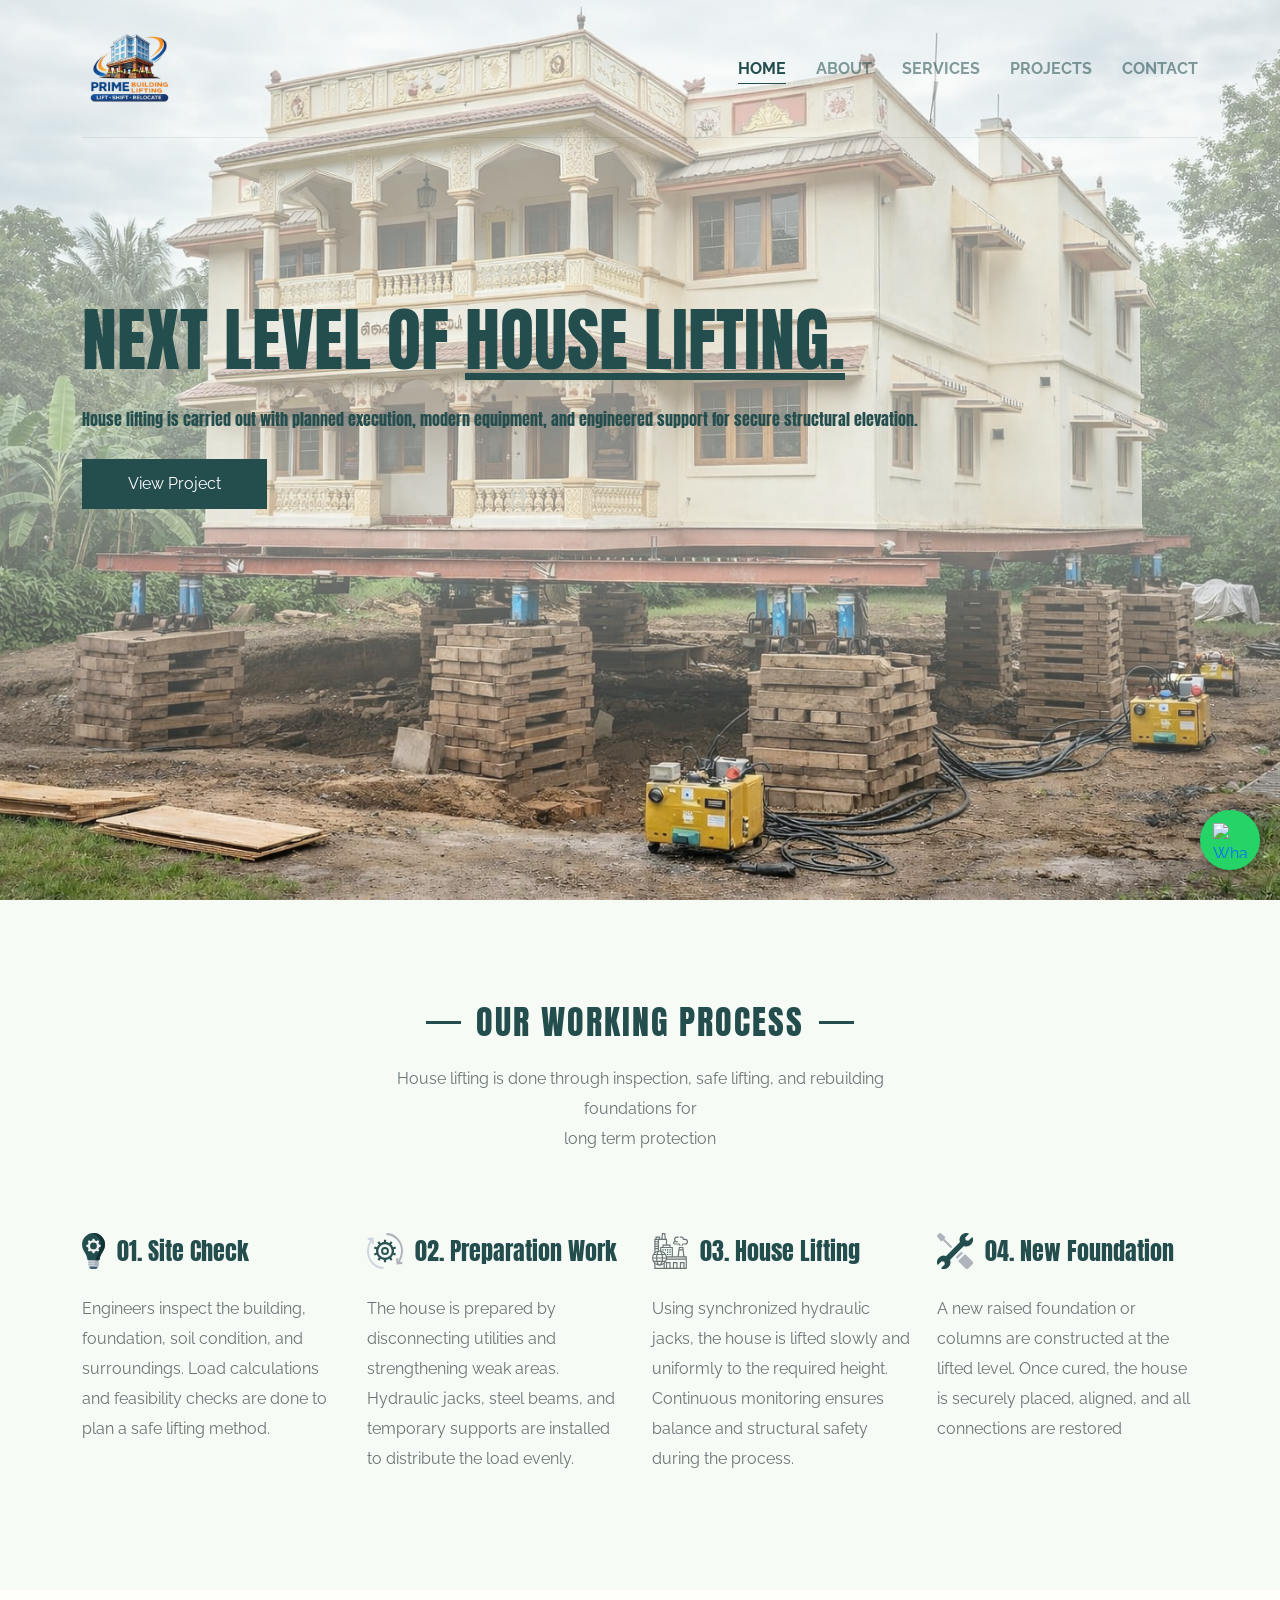
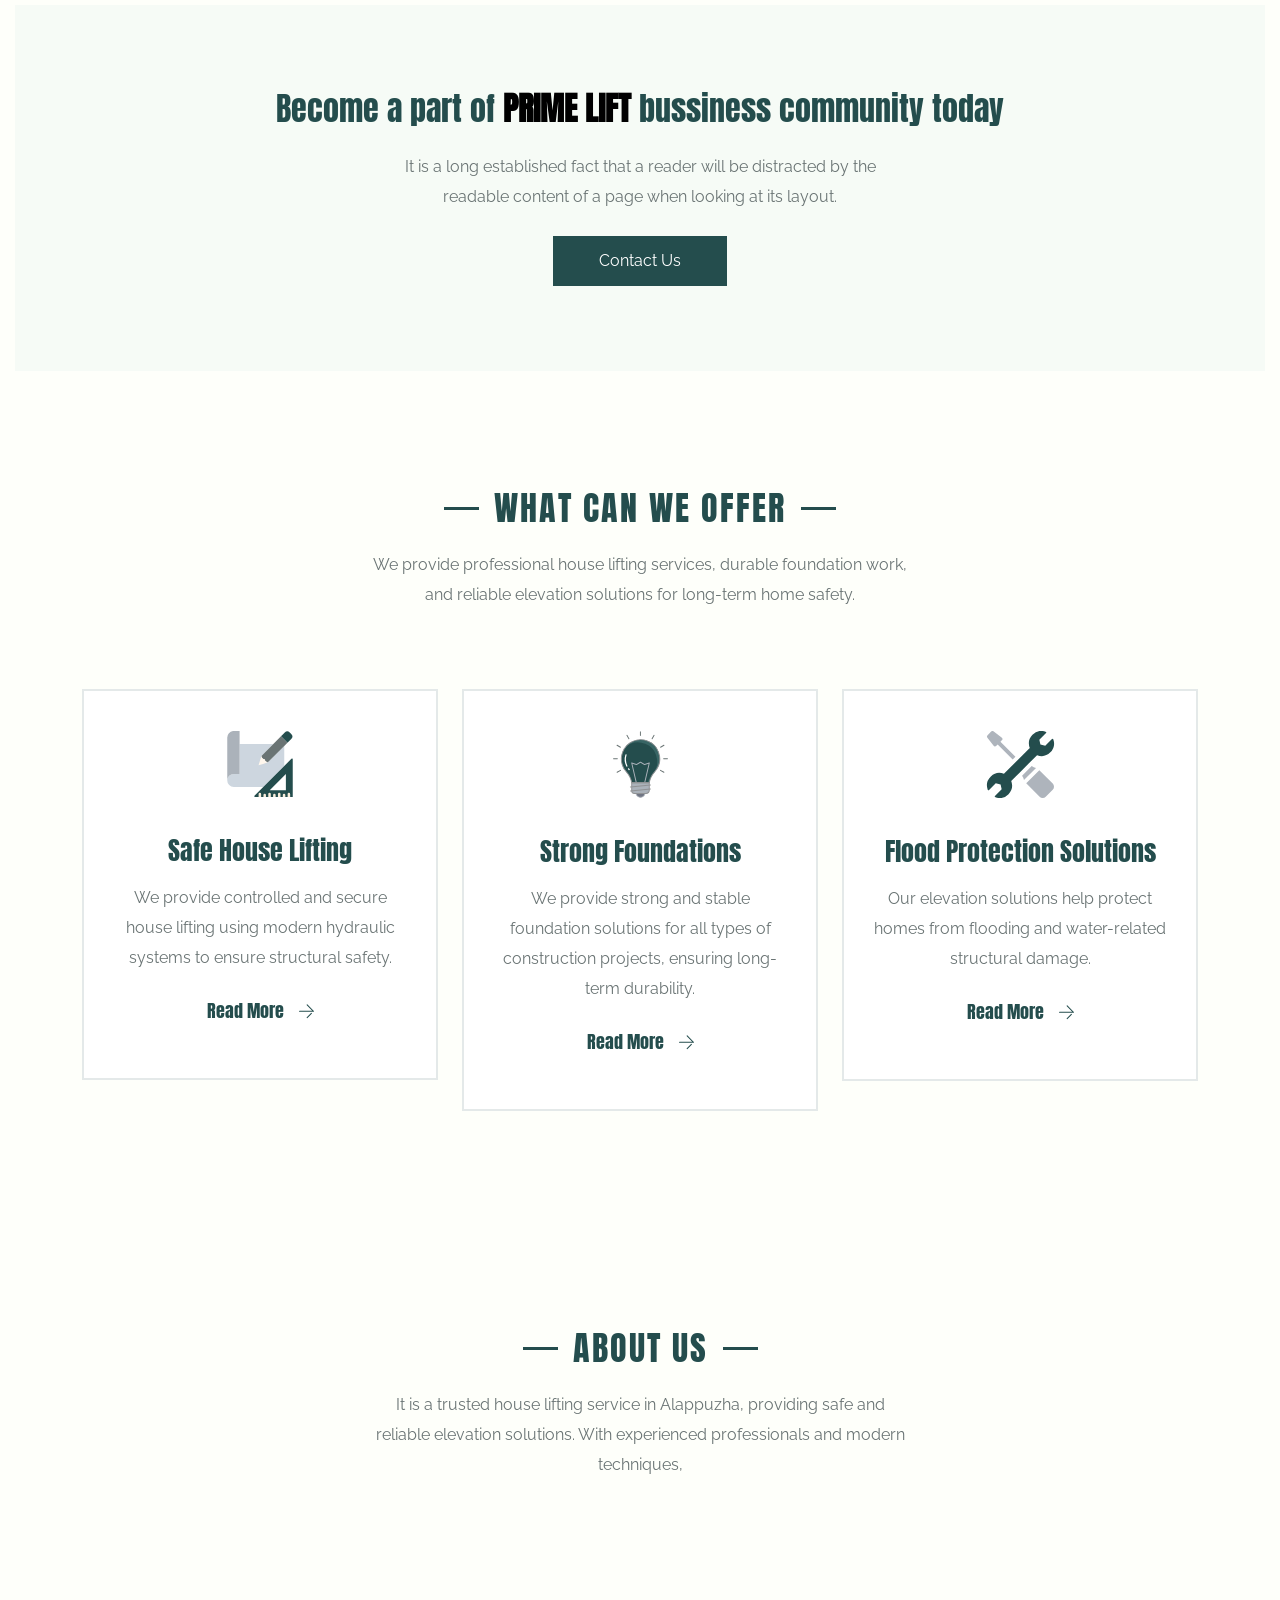
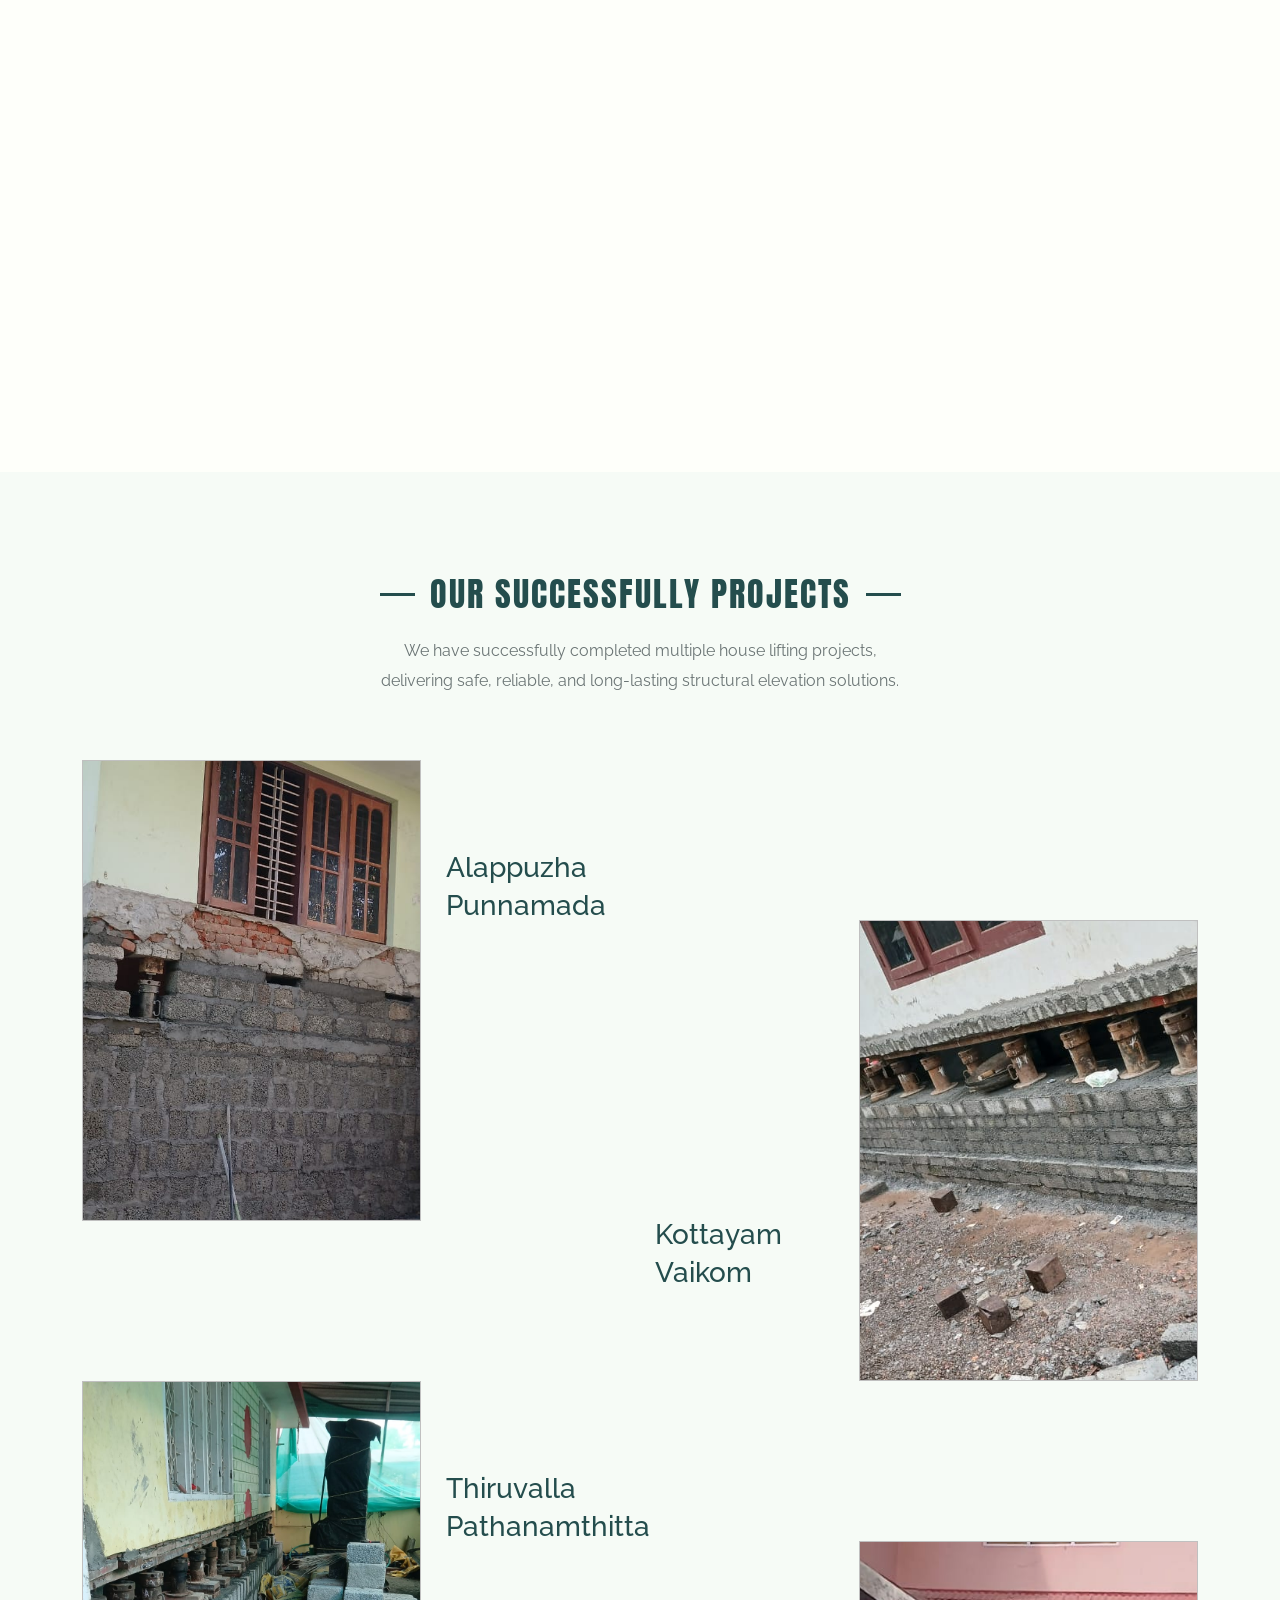
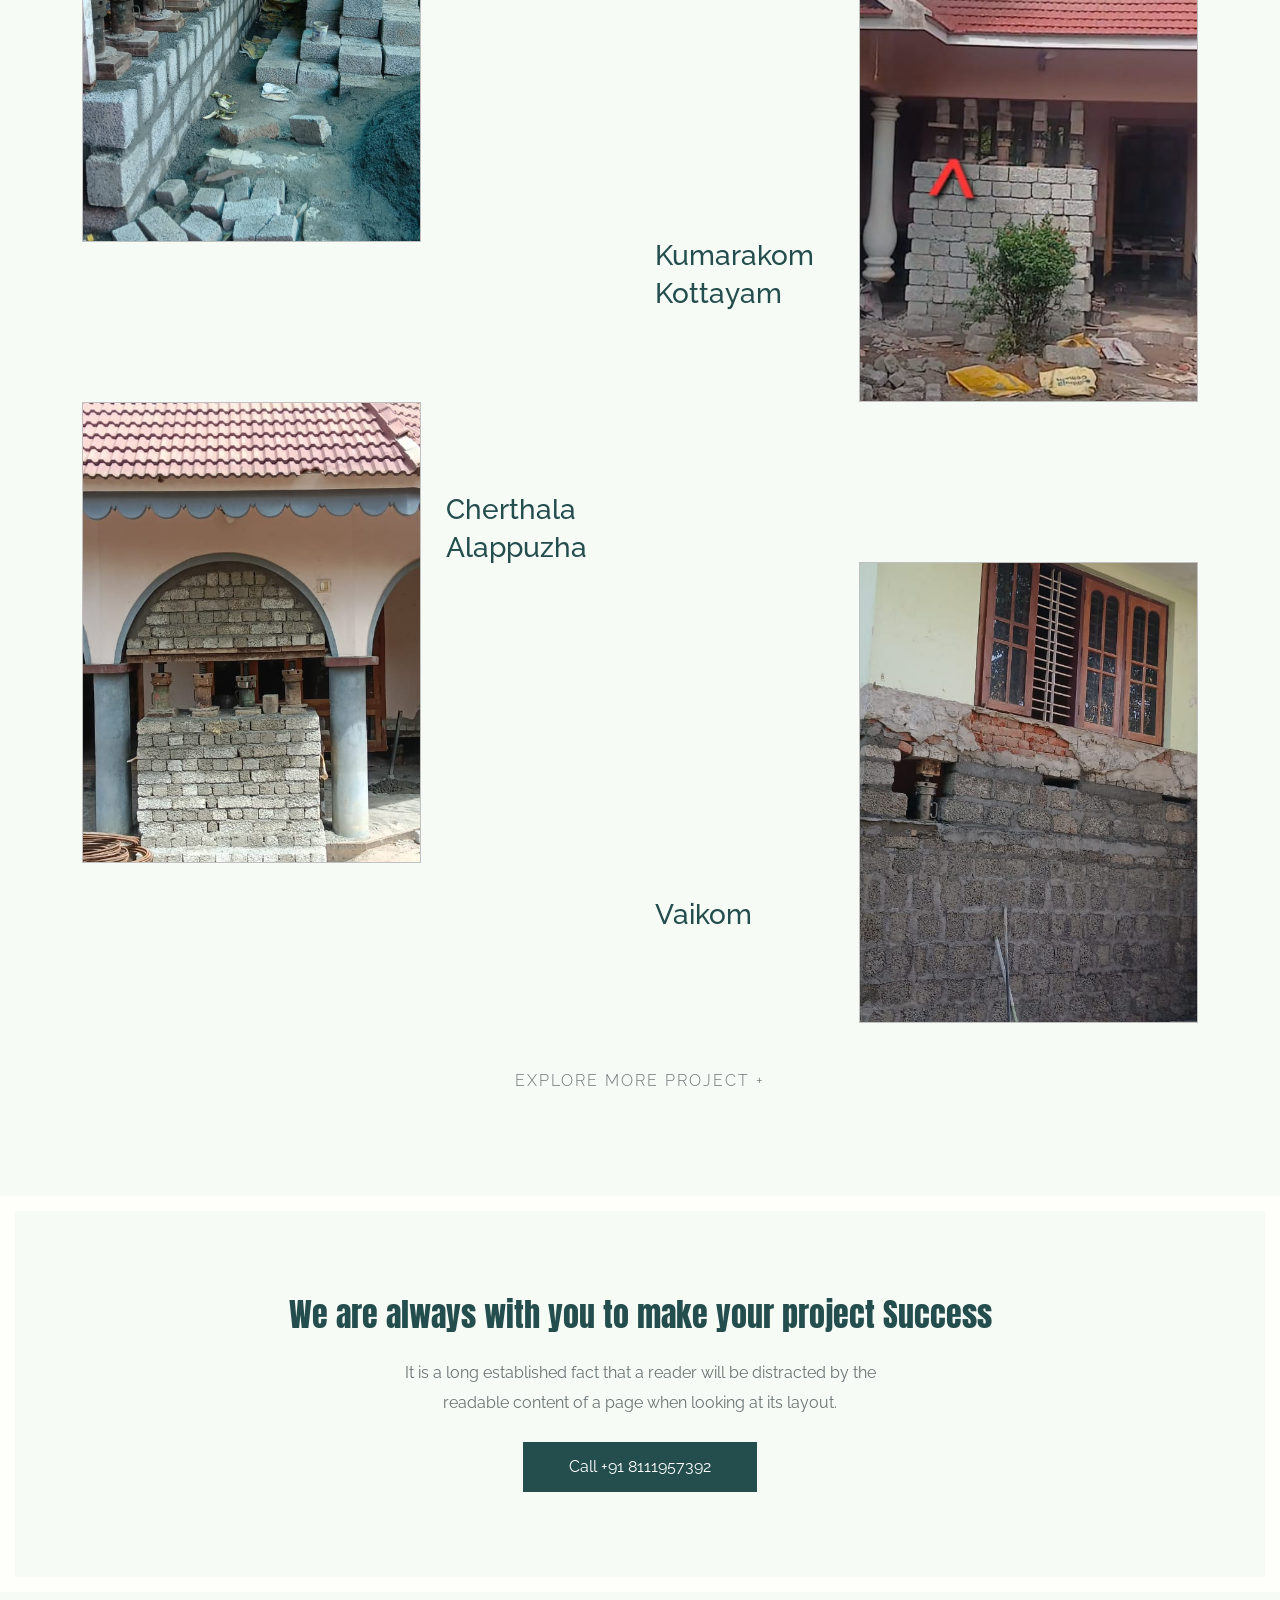
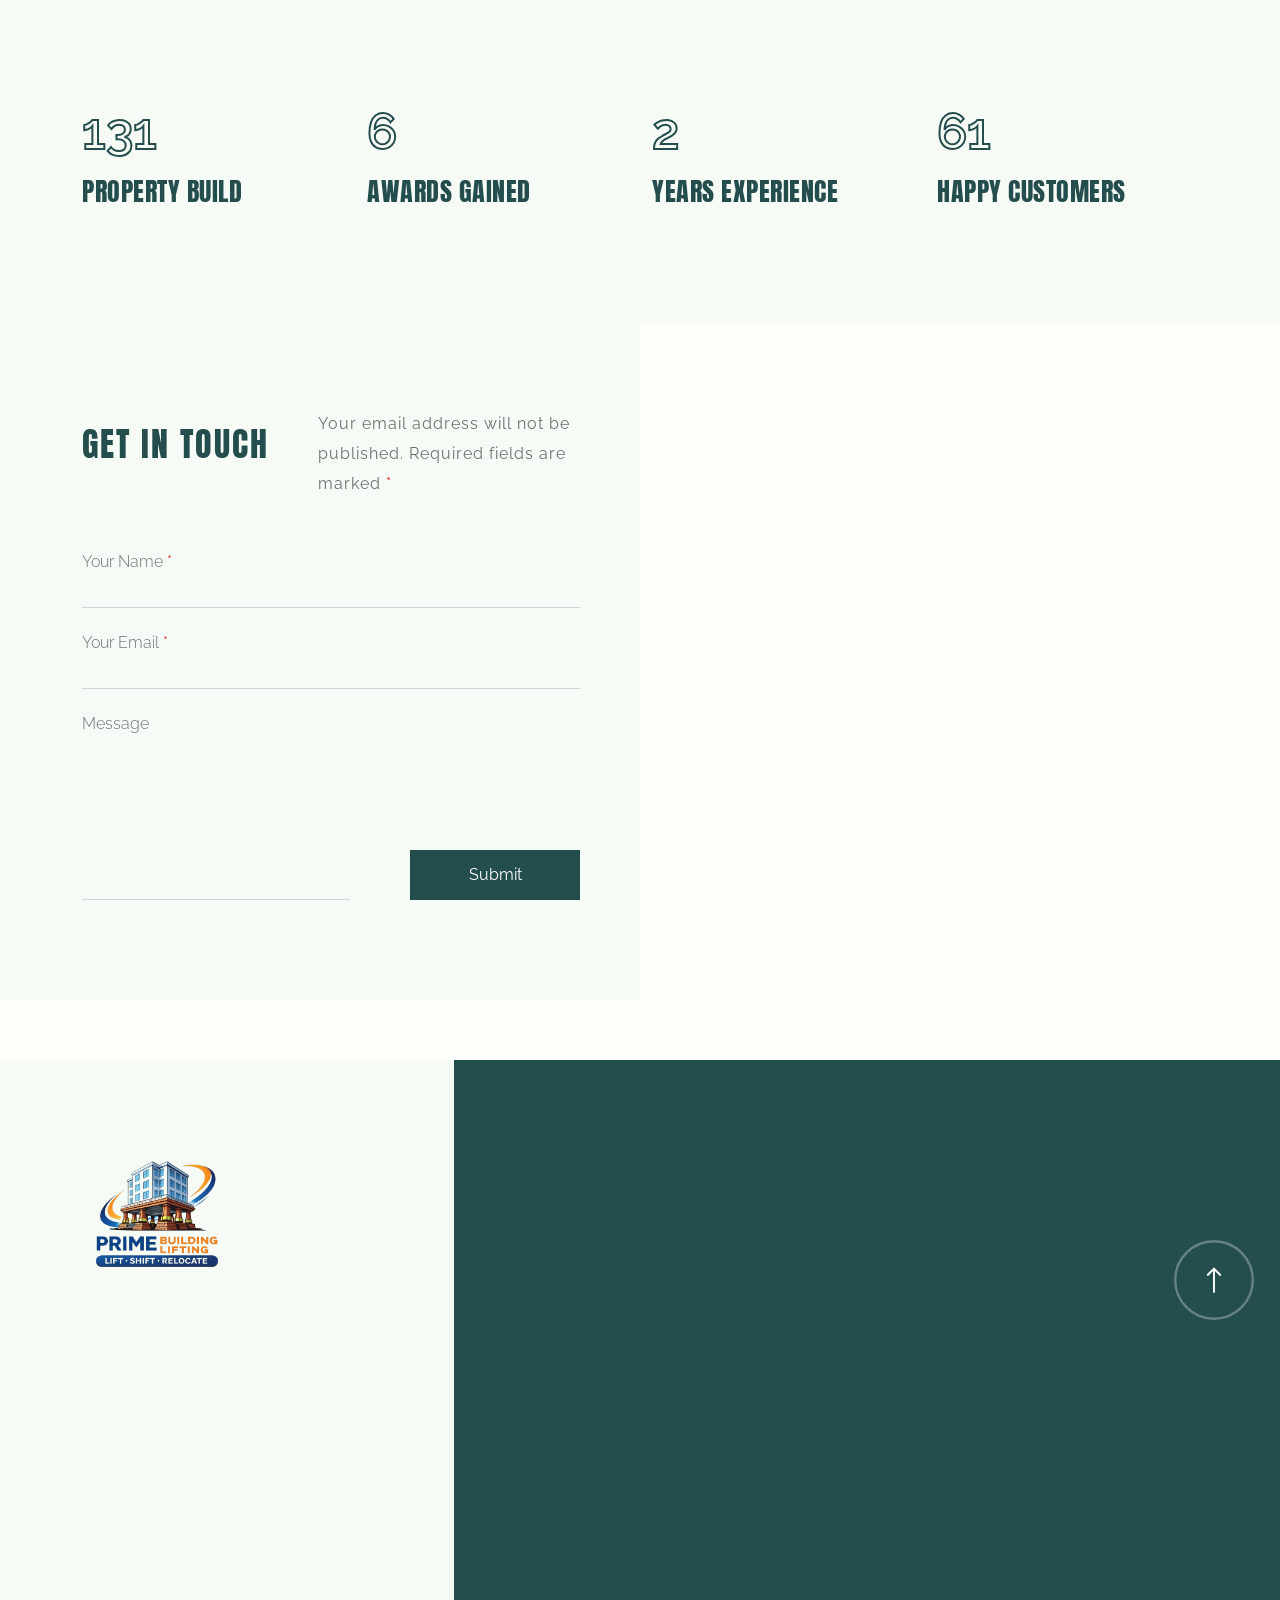
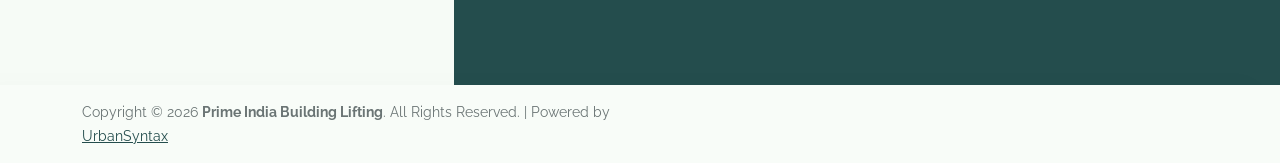
==== commit 27c52580: "phone number added" ====
--- a/index.html
+++ b/index.html
@@ -453,7 +453,7 @@
                         <div class="call-cta-text text-center wow fadeup-animation" data-wow-duration="1s" data-wow-delay="0.2s">
                             <h2 class="cta-title">We are always with you to make your project Success</h2>
                             <p class="cta-text-inner m-auto mt-4 mb-4">It is a long established fact that a reader will be distracted by the readable content of a page when looking at its layout.</p>
-                            <a href="tel:+91 8111957393" title="Call: +91 8111957393" class="sec-btn">call +91 8111957393</a>
+                            <a href="tel:+91 8111957392" title="Call: +91 8111957392" class="sec-btn">call +91 8111957392</a>
                         </div>
                     </div>
                 </div>
@@ -982,12 +982,12 @@
                                         </a>
                                     </li>
                                     <li>
-                                        <a title="8111957393" href="tel:8111957393">
+                                        <a title="8111957392" href="tel:8111957392">
                                             <span>
                                                 <svg data-name="phone celuler contact call" xmlns="http://www.w3.org/2000/svg" width="20" height="20.021" viewBox="0 0 20 20.021">
                                                     <path data-name="Path 227" d="M22.038,5.461,20.264,3.688a2.344,2.344,0,0,0-3.547.273L14.991,6.305a2.344,2.344,0,0,0-.344,2.078l.1.3c.211.7.484,1.562.656,2.141a.781.781,0,0,1-.039.547,9.718,9.718,0,0,1-1.625,2.344.782.782,0,0,0,1.1,1.109,11.046,11.046,0,0,0,1.922-2.742,2.281,2.281,0,0,0,.133-1.7c-.164-.562-.445-1.453-.664-2.148l-.094-.3a.781.781,0,0,1,.148-.68l1.727-2.344a.781.781,0,0,1,1.18-.094l.523.523L18.155,7.758a.782.782,0,0,0,1.312.852L20.85,6.469l.125.117a2.023,2.023,0,0,1,.531,1.469c0,1.375-.93,3.906-5.258,8.156-4.539,4.453-8.14,6.25-9.633,4.742l-1.82-1.8a.776.776,0,0,1,.094-1.18L7.234,16.25a.781.781,0,0,1,.687-.117l1.477.461-1.664,1.18a.782.782,0,0,0,.9,1.281L11.6,16.969a.762.762,0,0,0-.219-1.375h0l-2.969-.953a2.344,2.344,0,0,0-2.078.344L3.992,16.711a2.344,2.344,0,0,0-.273,3.547l1.773,1.781a3.367,3.367,0,0,0,2.437.984c1.969,0,4.937-1.367,9.375-5.719,3.781-3.711,5.711-6.828,5.726-9.265a3.484,3.484,0,0,0-.992-2.578Z" transform="translate(-3.033 -3.003)" fill="var(--white-color)" />
                                                 </svg>
-                                            </span>+91 8111957393
+                                            </span>+91 8111957392
                                         </a>
                                     </li>
                                 </ul>
@@ -1039,7 +1039,7 @@
     </footer>
 
 
-    <a href="https://wa.me/8111957393" 
+    <a href="https://wa.me/8111957392" 
    class="whatsapp-float" 
    target="_blank" 
    title="Chat with us on WhatsApp">
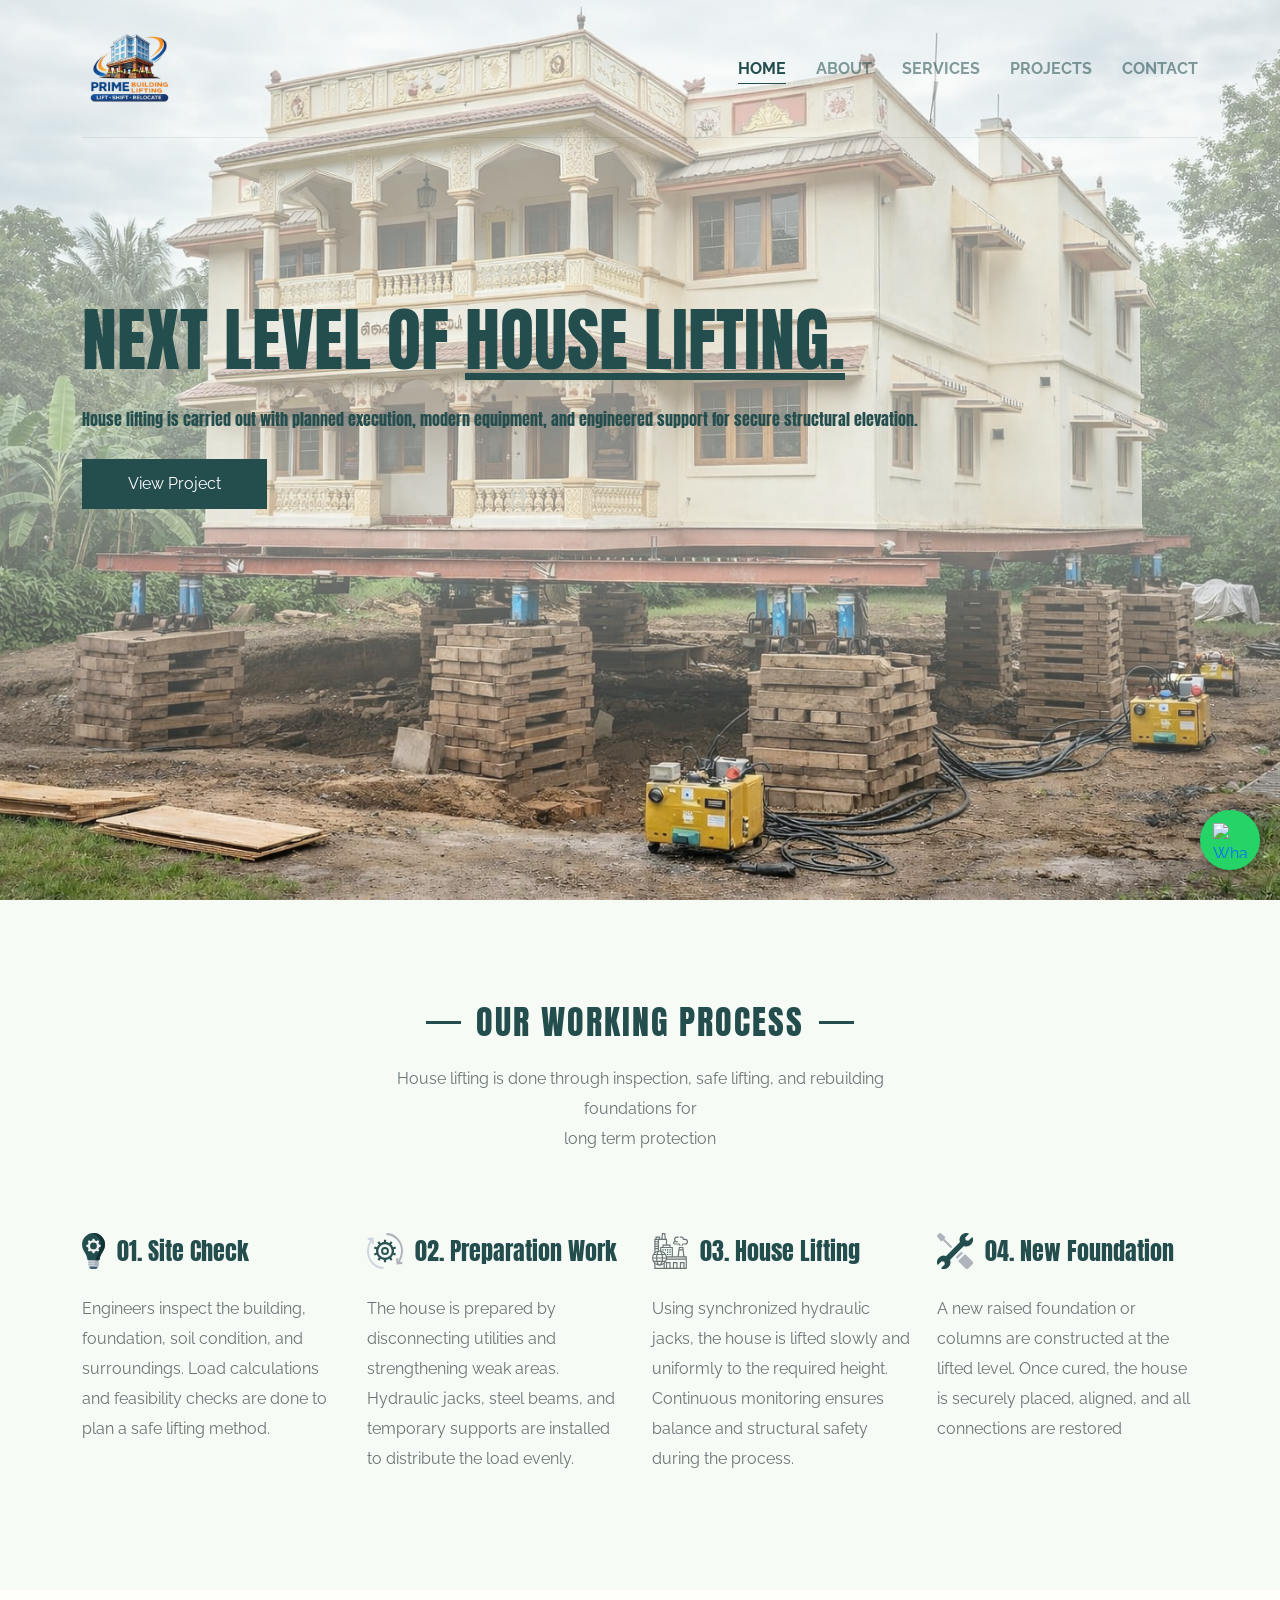
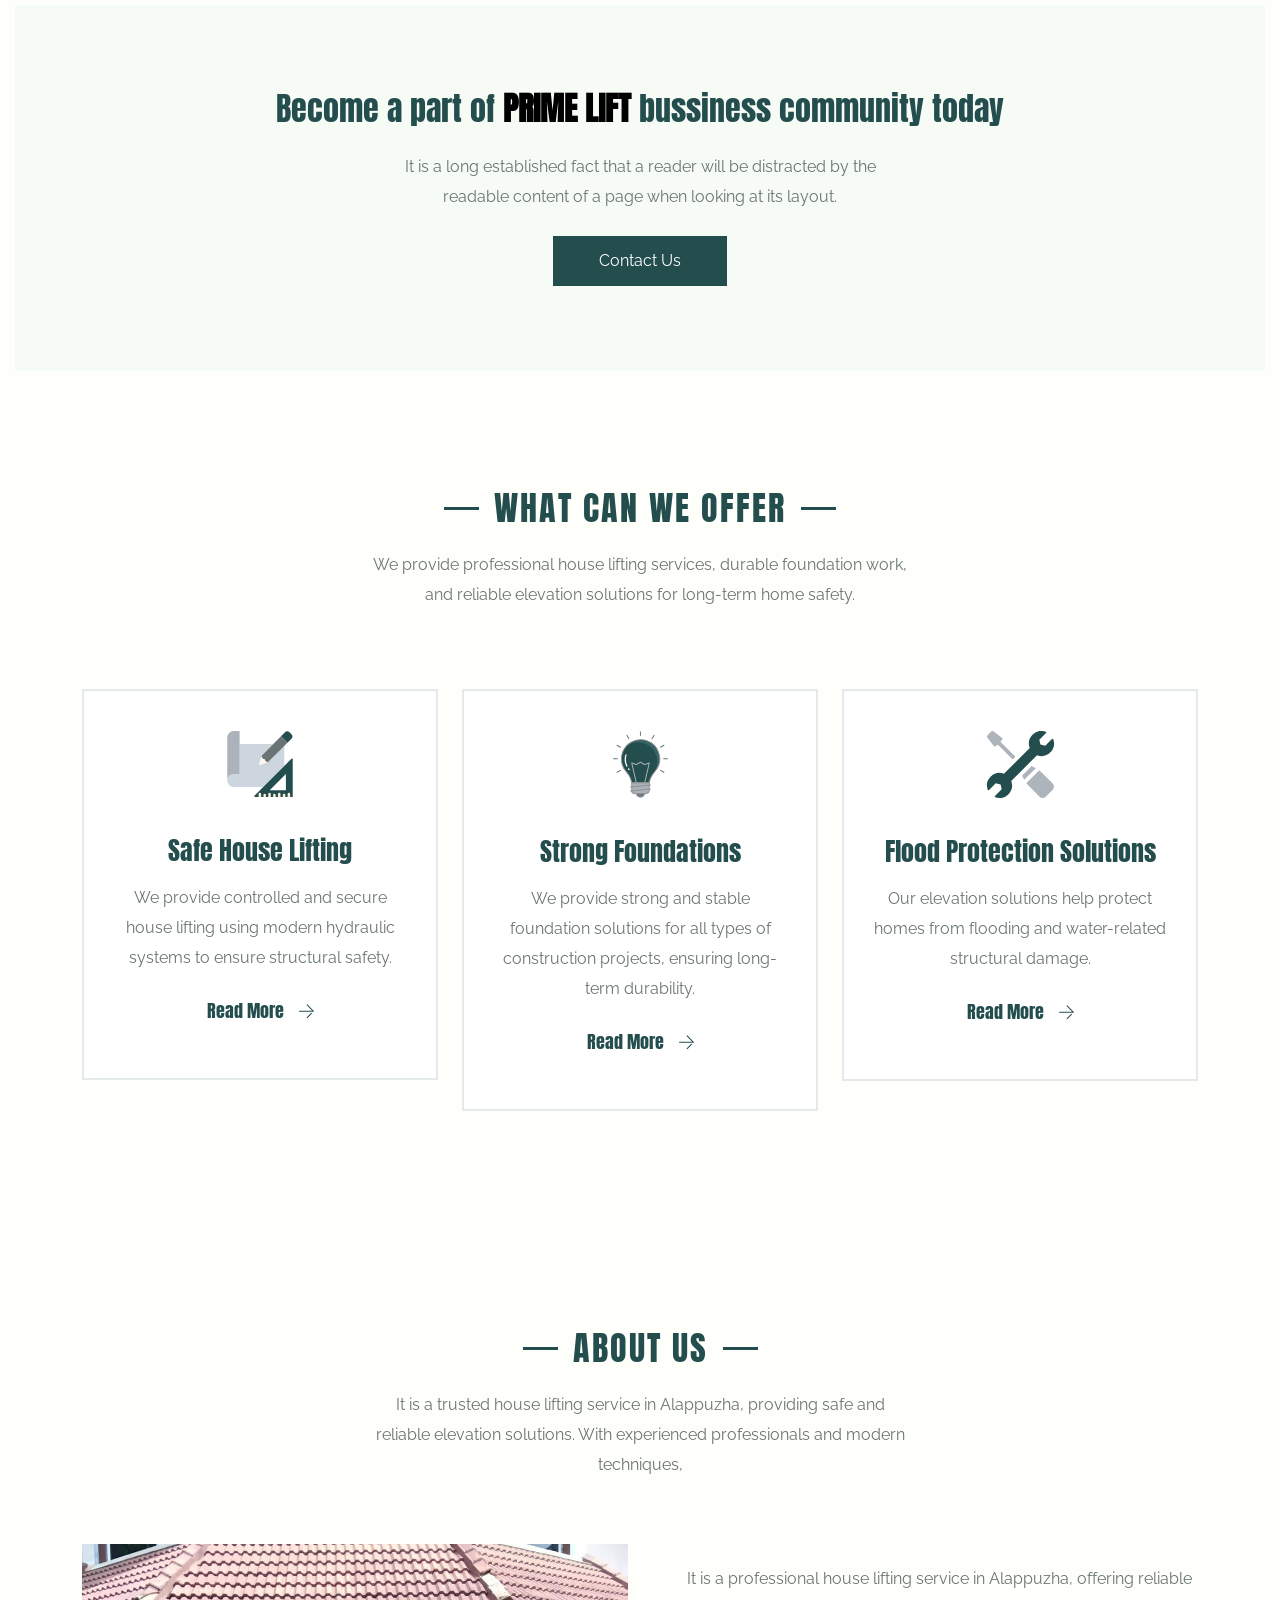
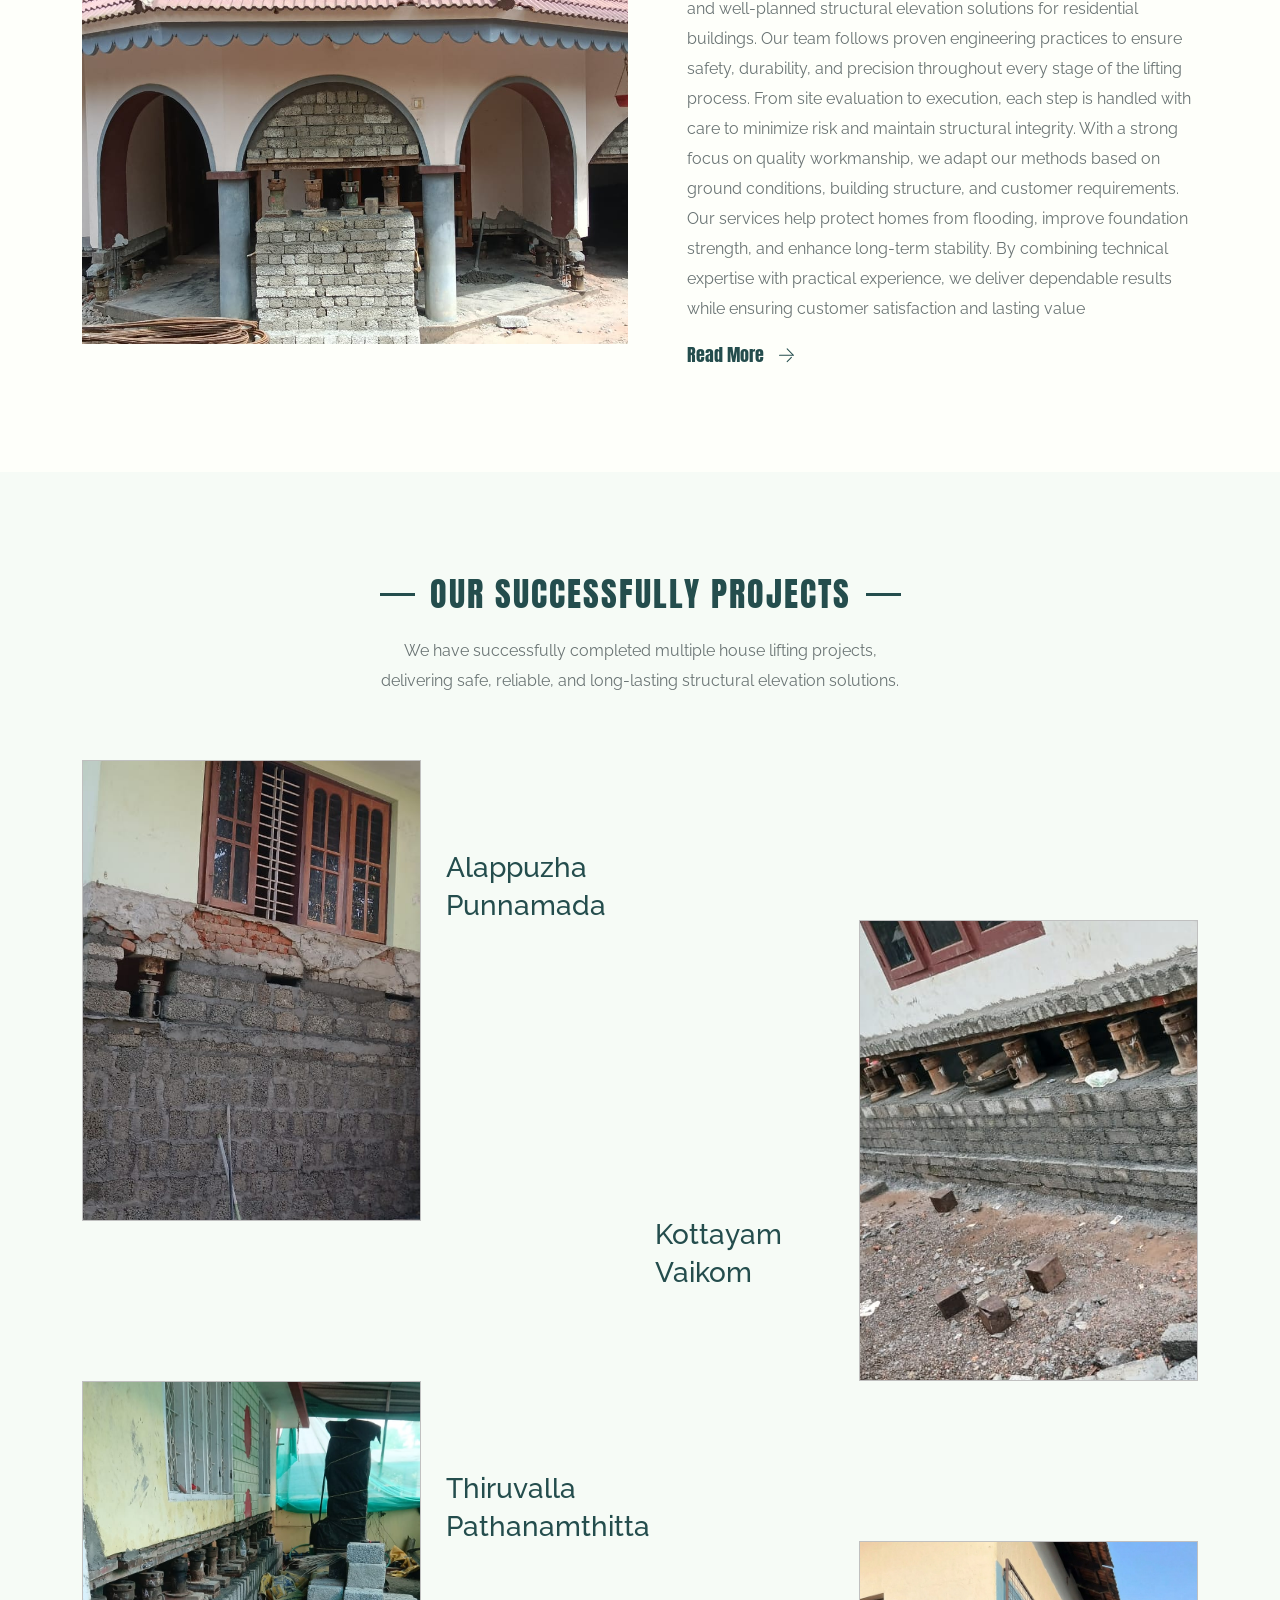
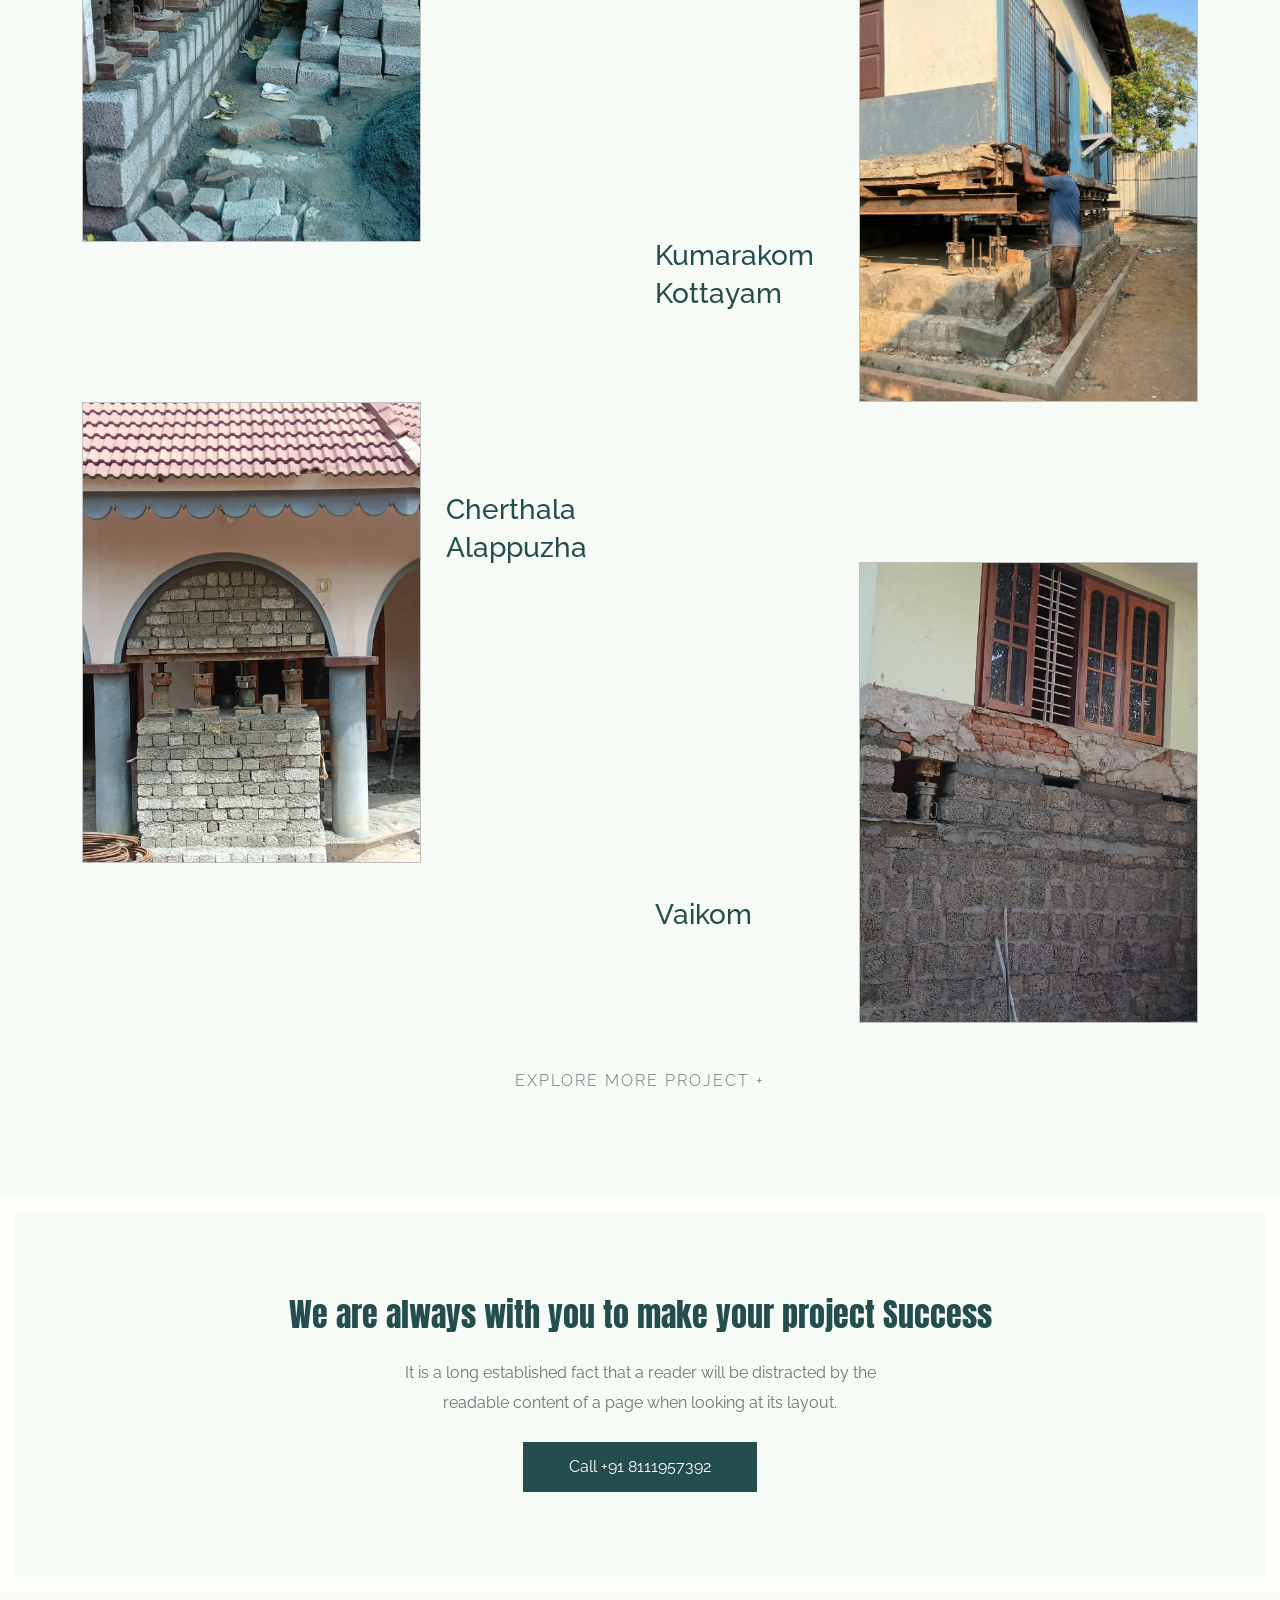
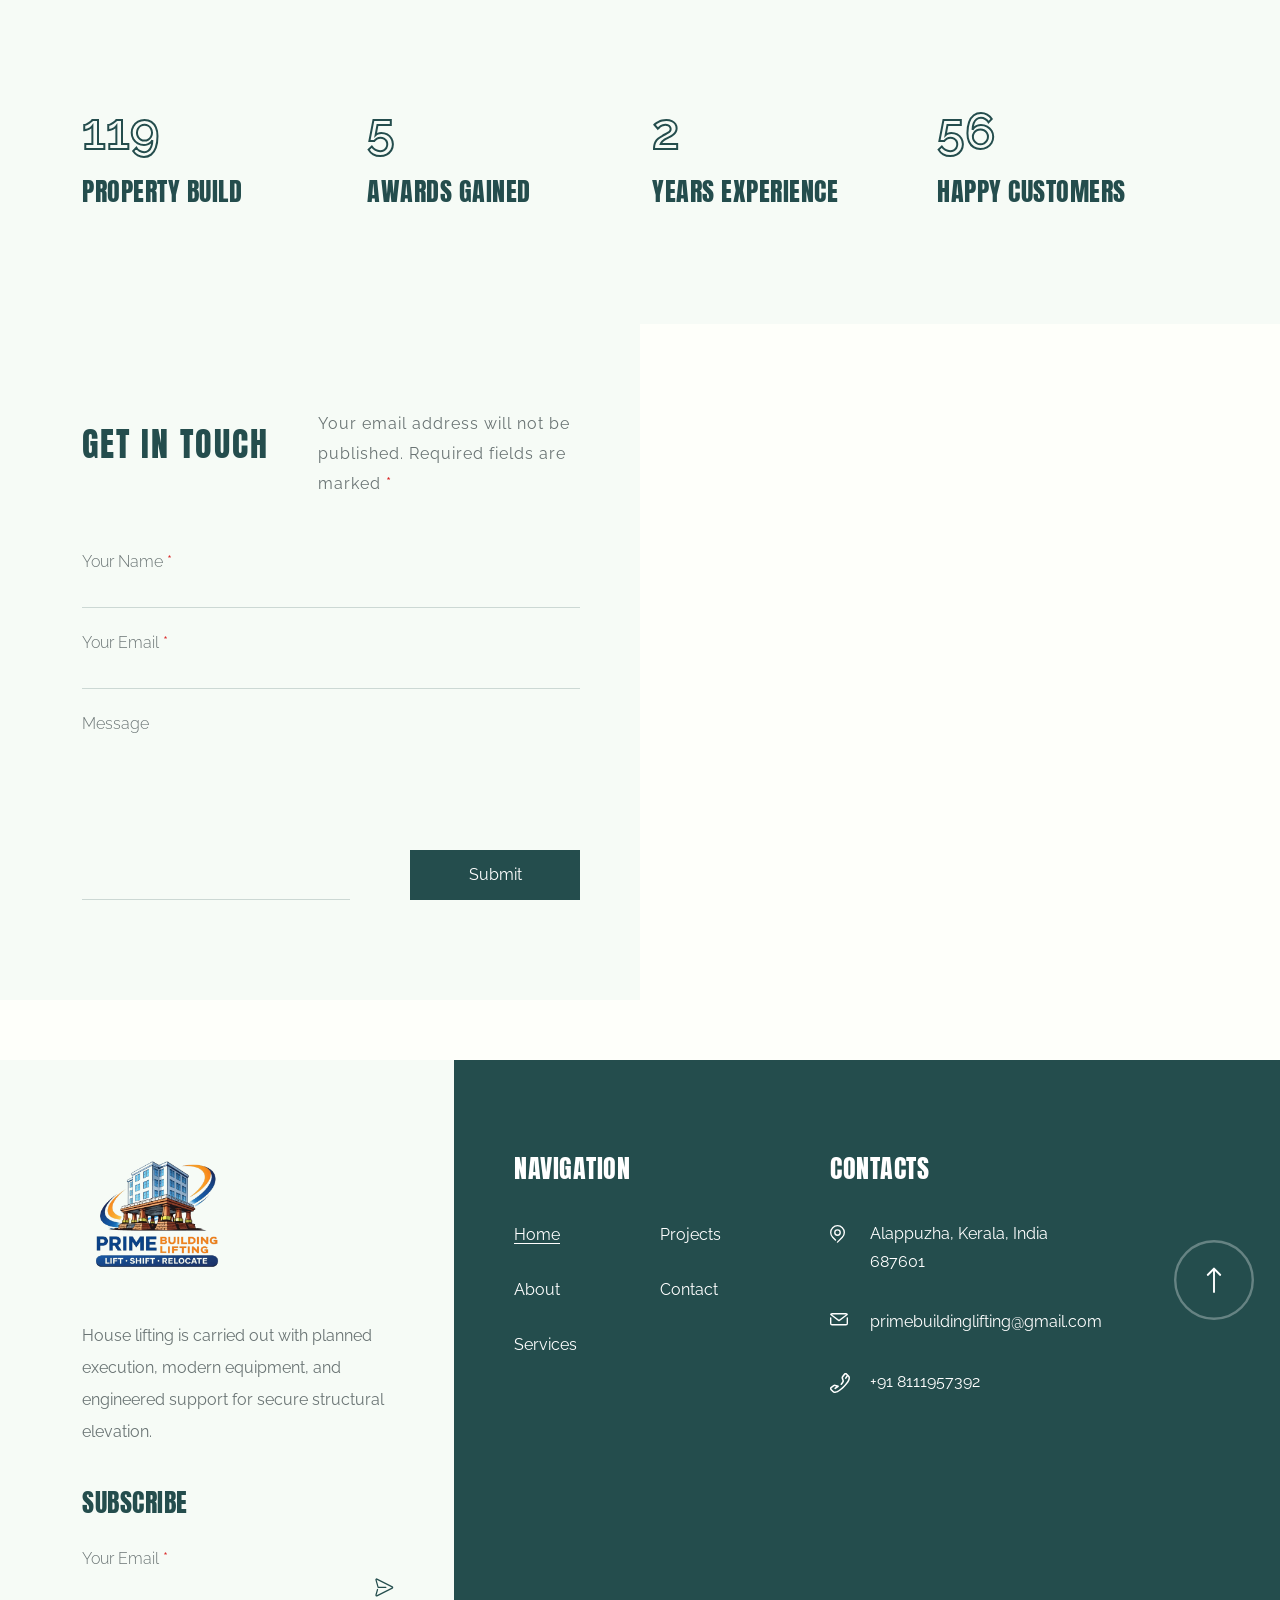
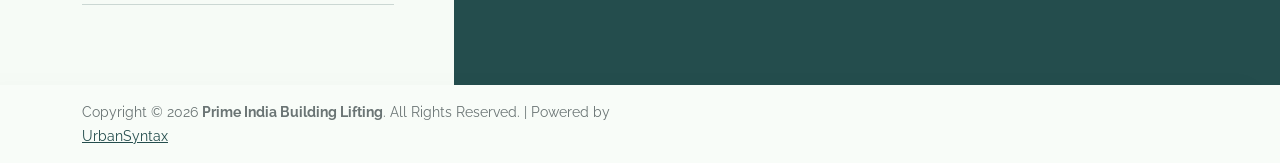
==== commit 74720273: "photo added" ====
--- a/index.html
+++ b/index.html
@@ -400,7 +400,7 @@
                     <div class="project-box-left-part">
                         <div class="hidden-box">
                             <div class="ani-img-wrapper">
-                                <img  href="projects.html" class="project-img ani-image" style="background-image: url('/assets/images/five.jpeg');">
+                                <img  href="projects.html" class="project-img ani-image" style="background-image: url('/assets/images/nine.jpg');">
                             </div>
                         </div>
                     </div>
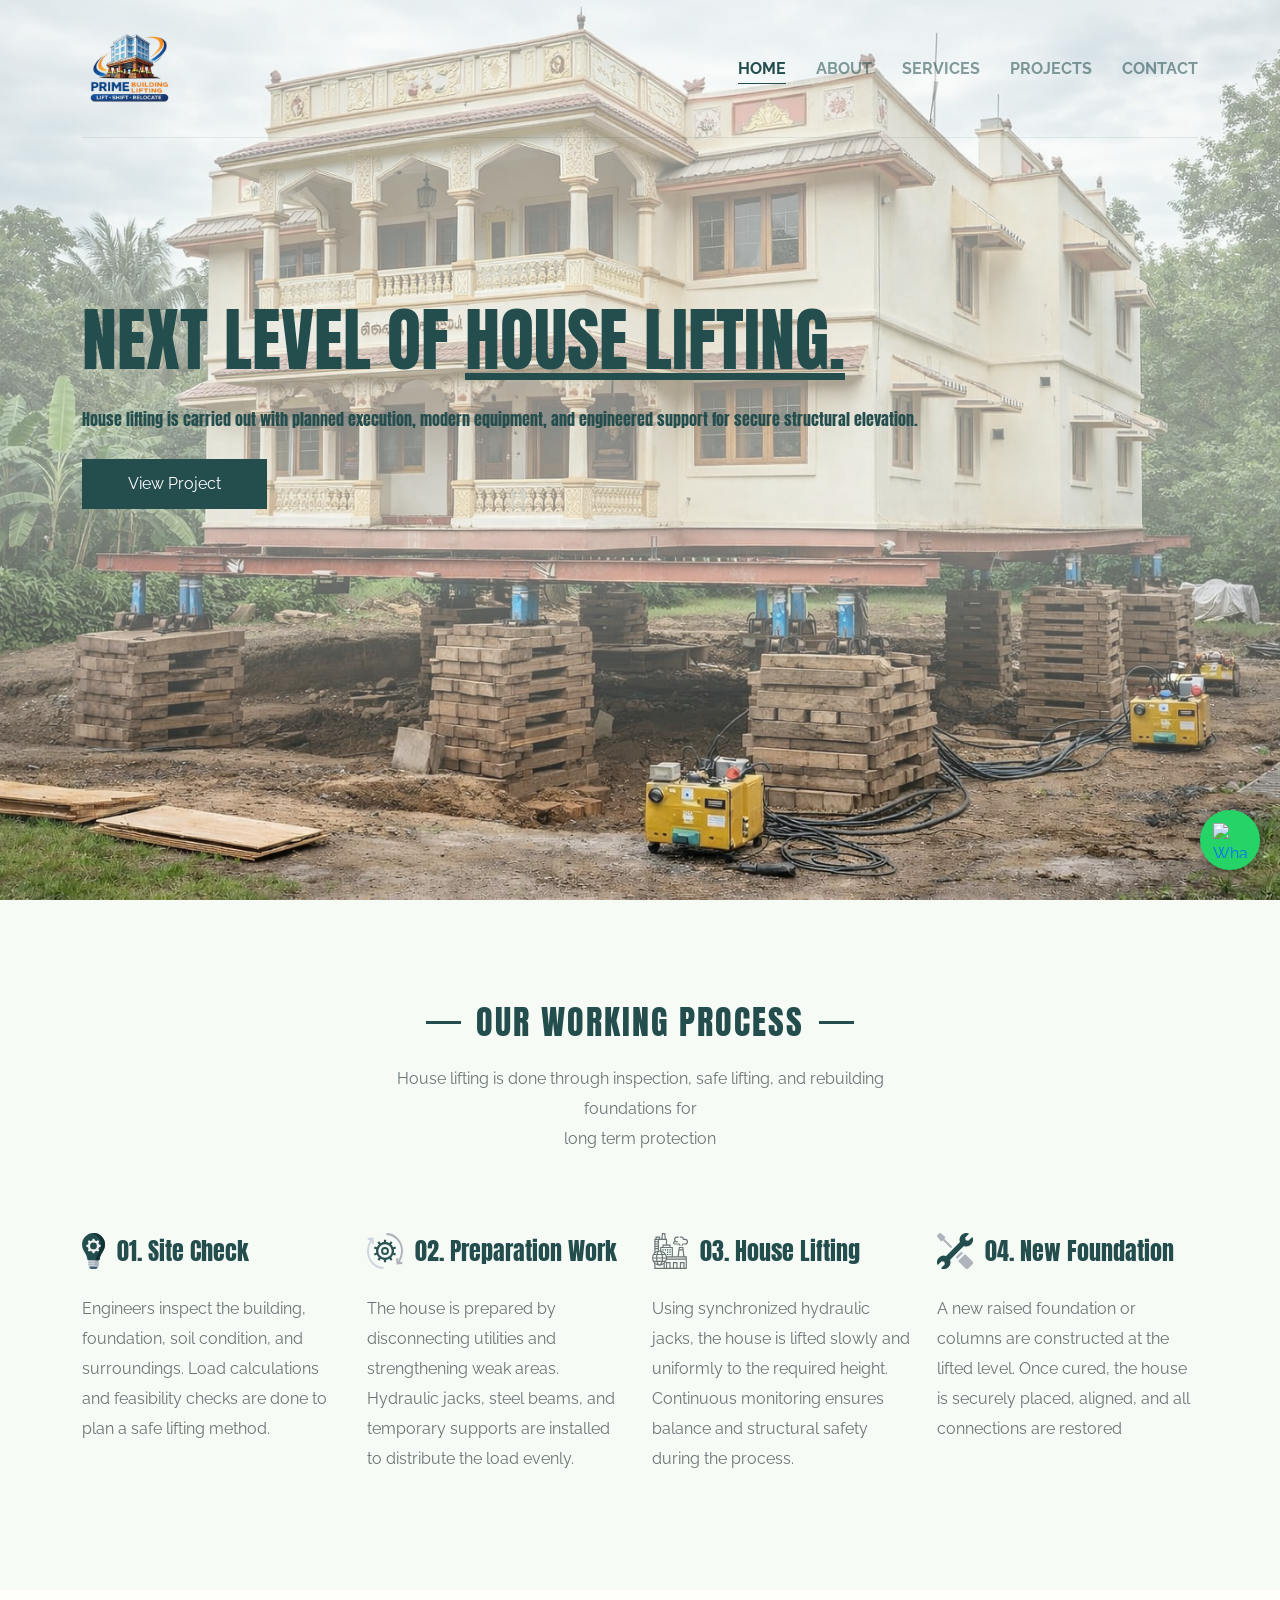
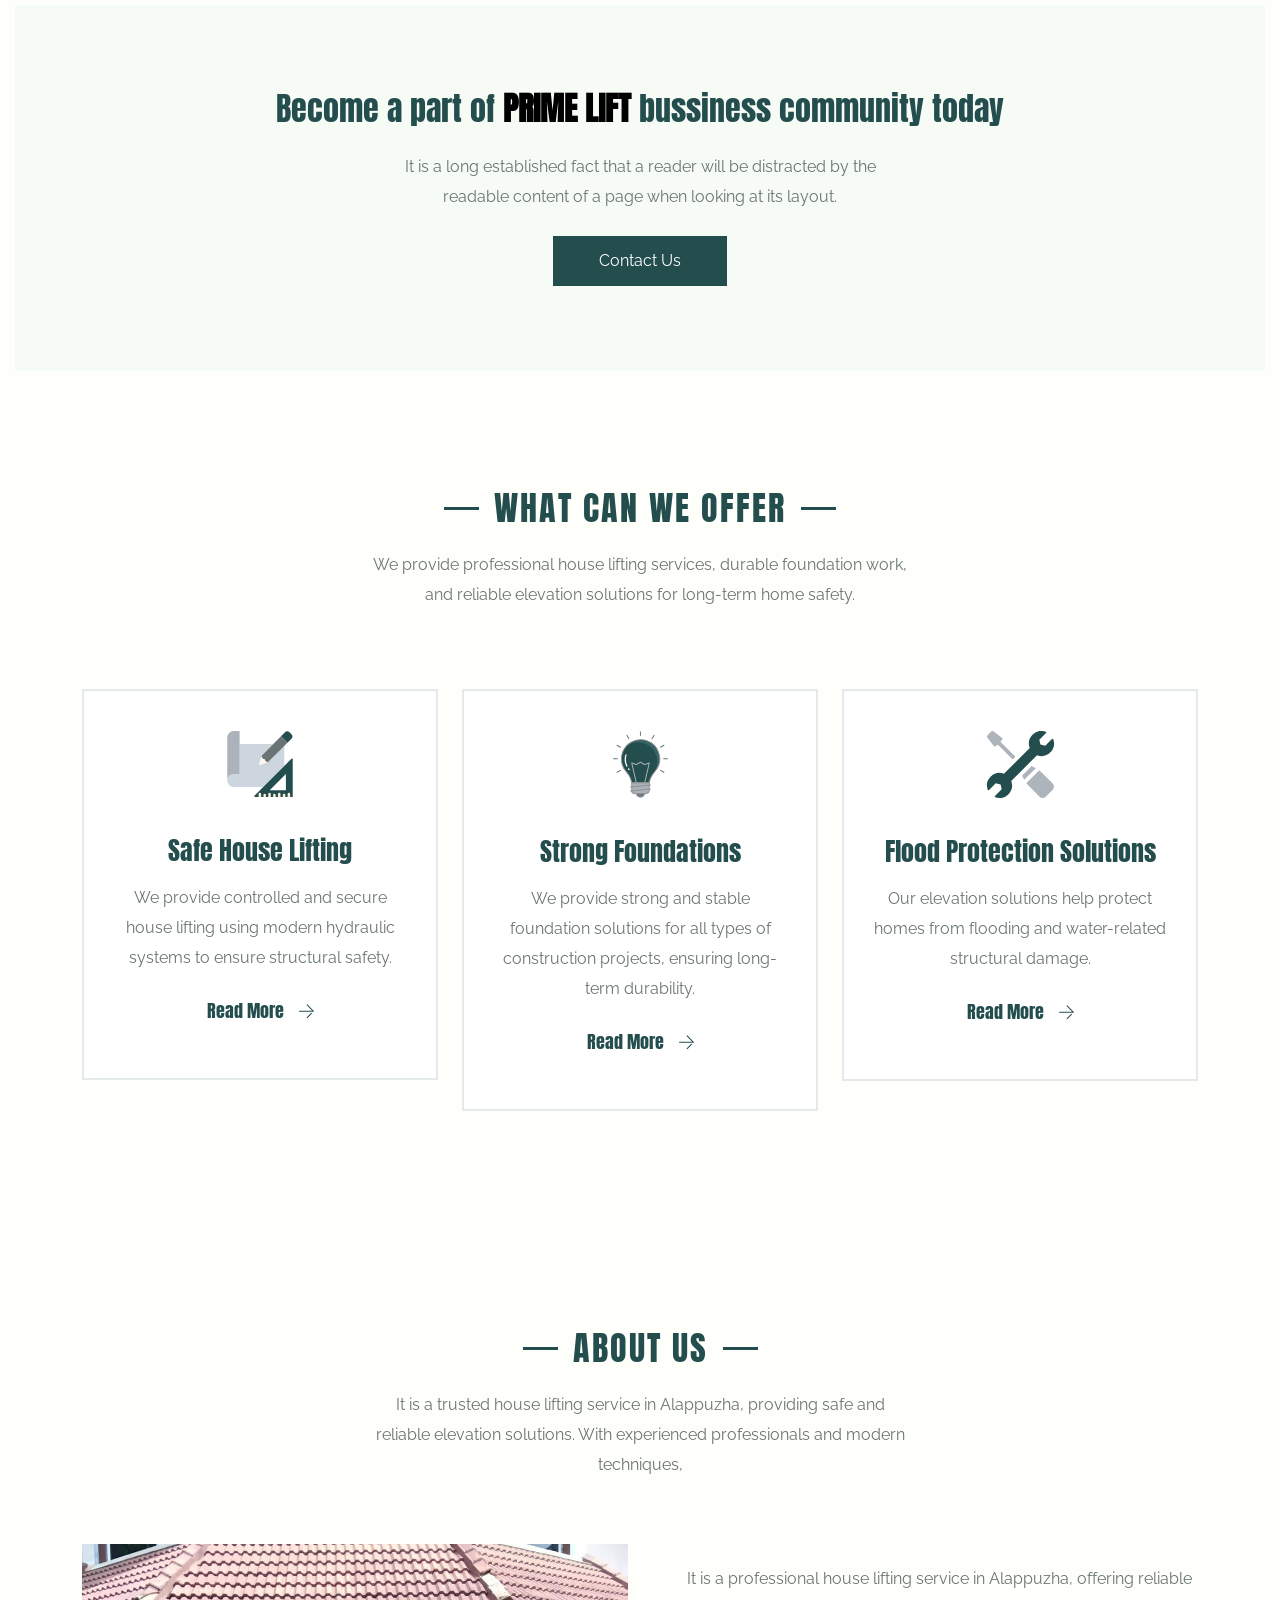
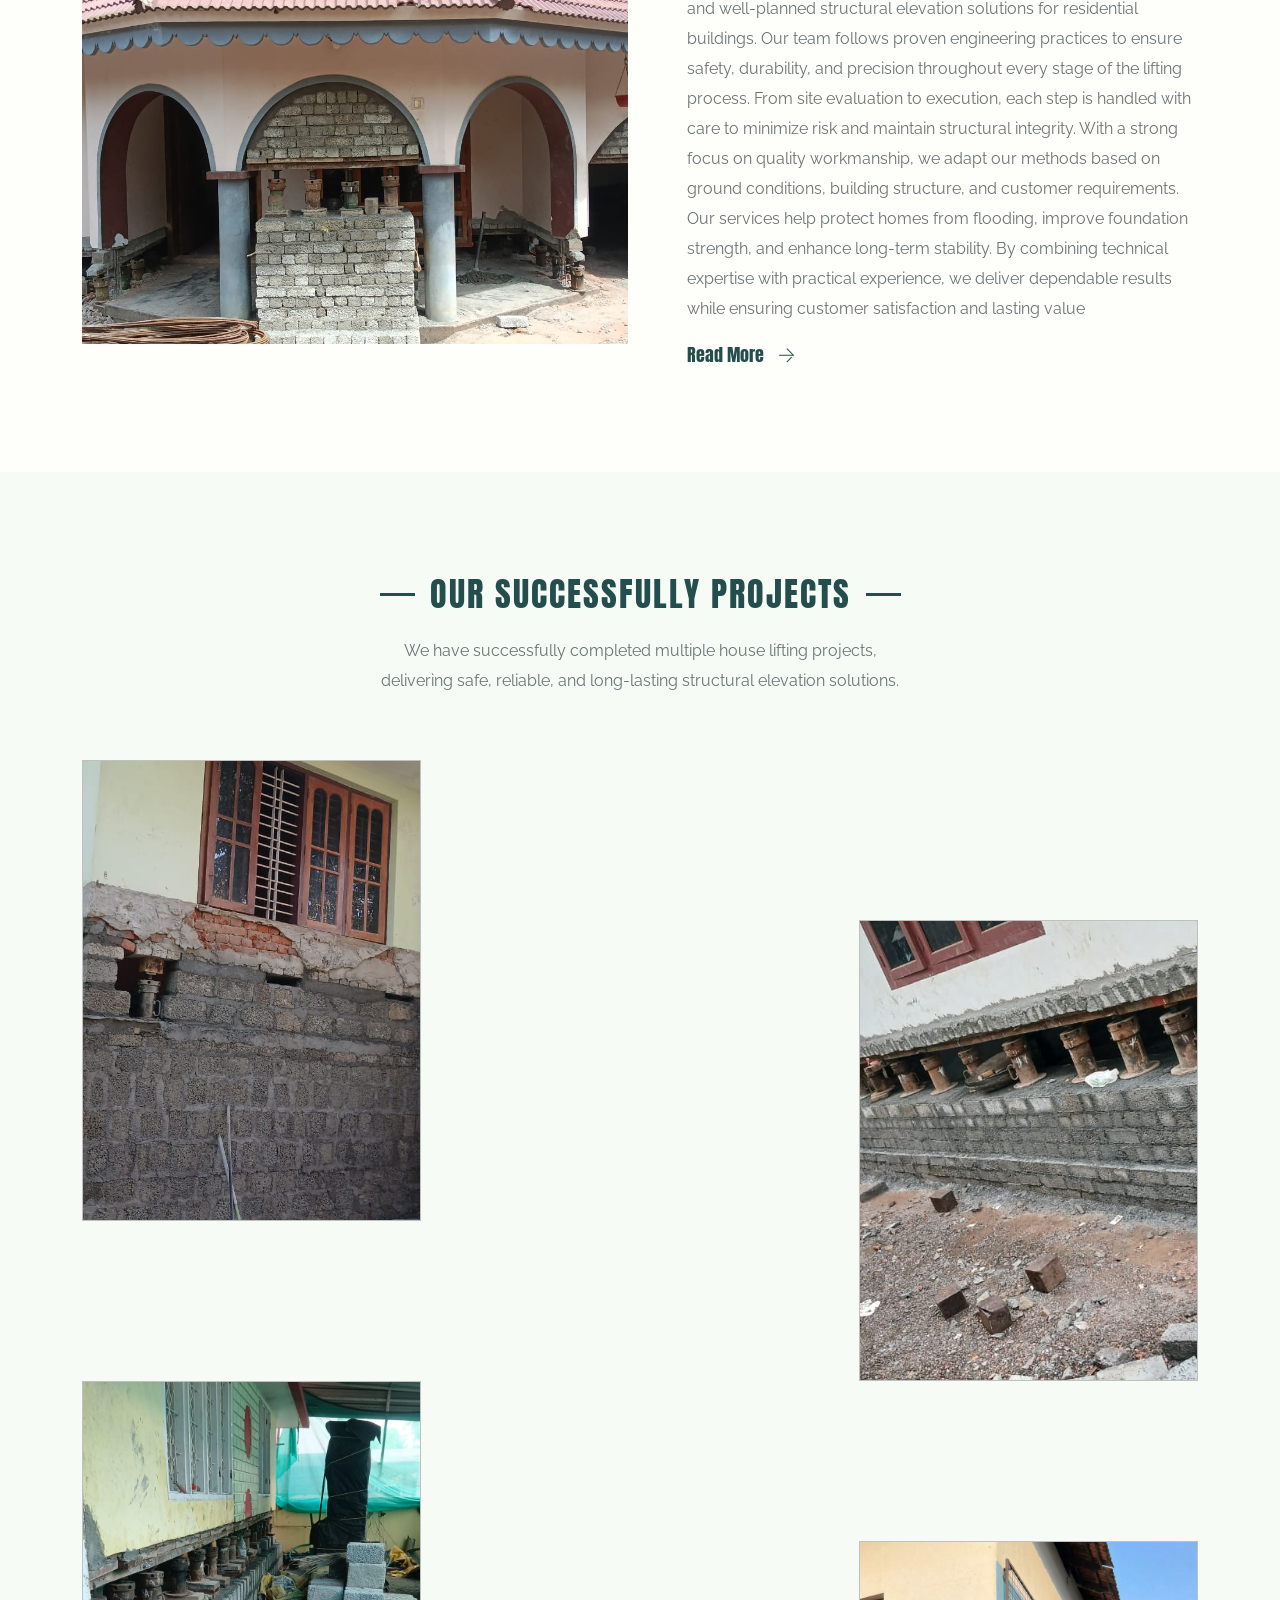
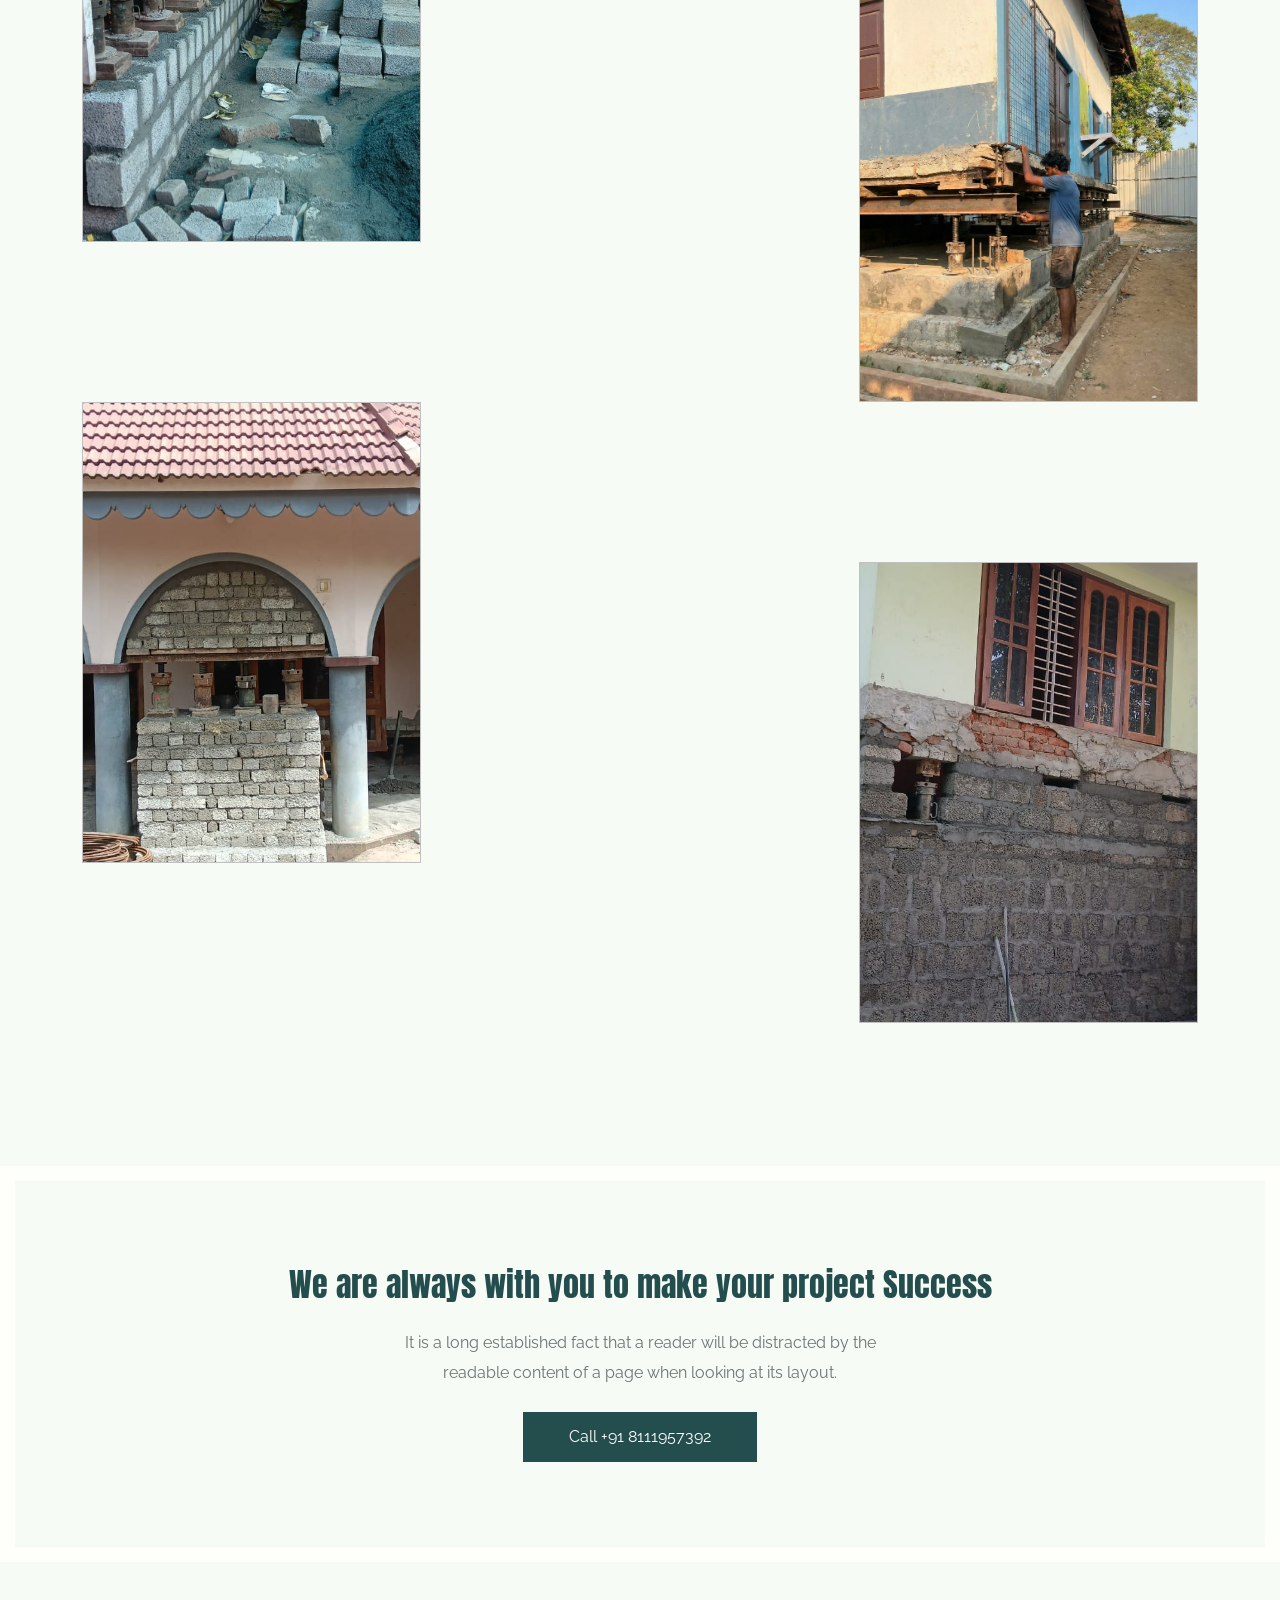
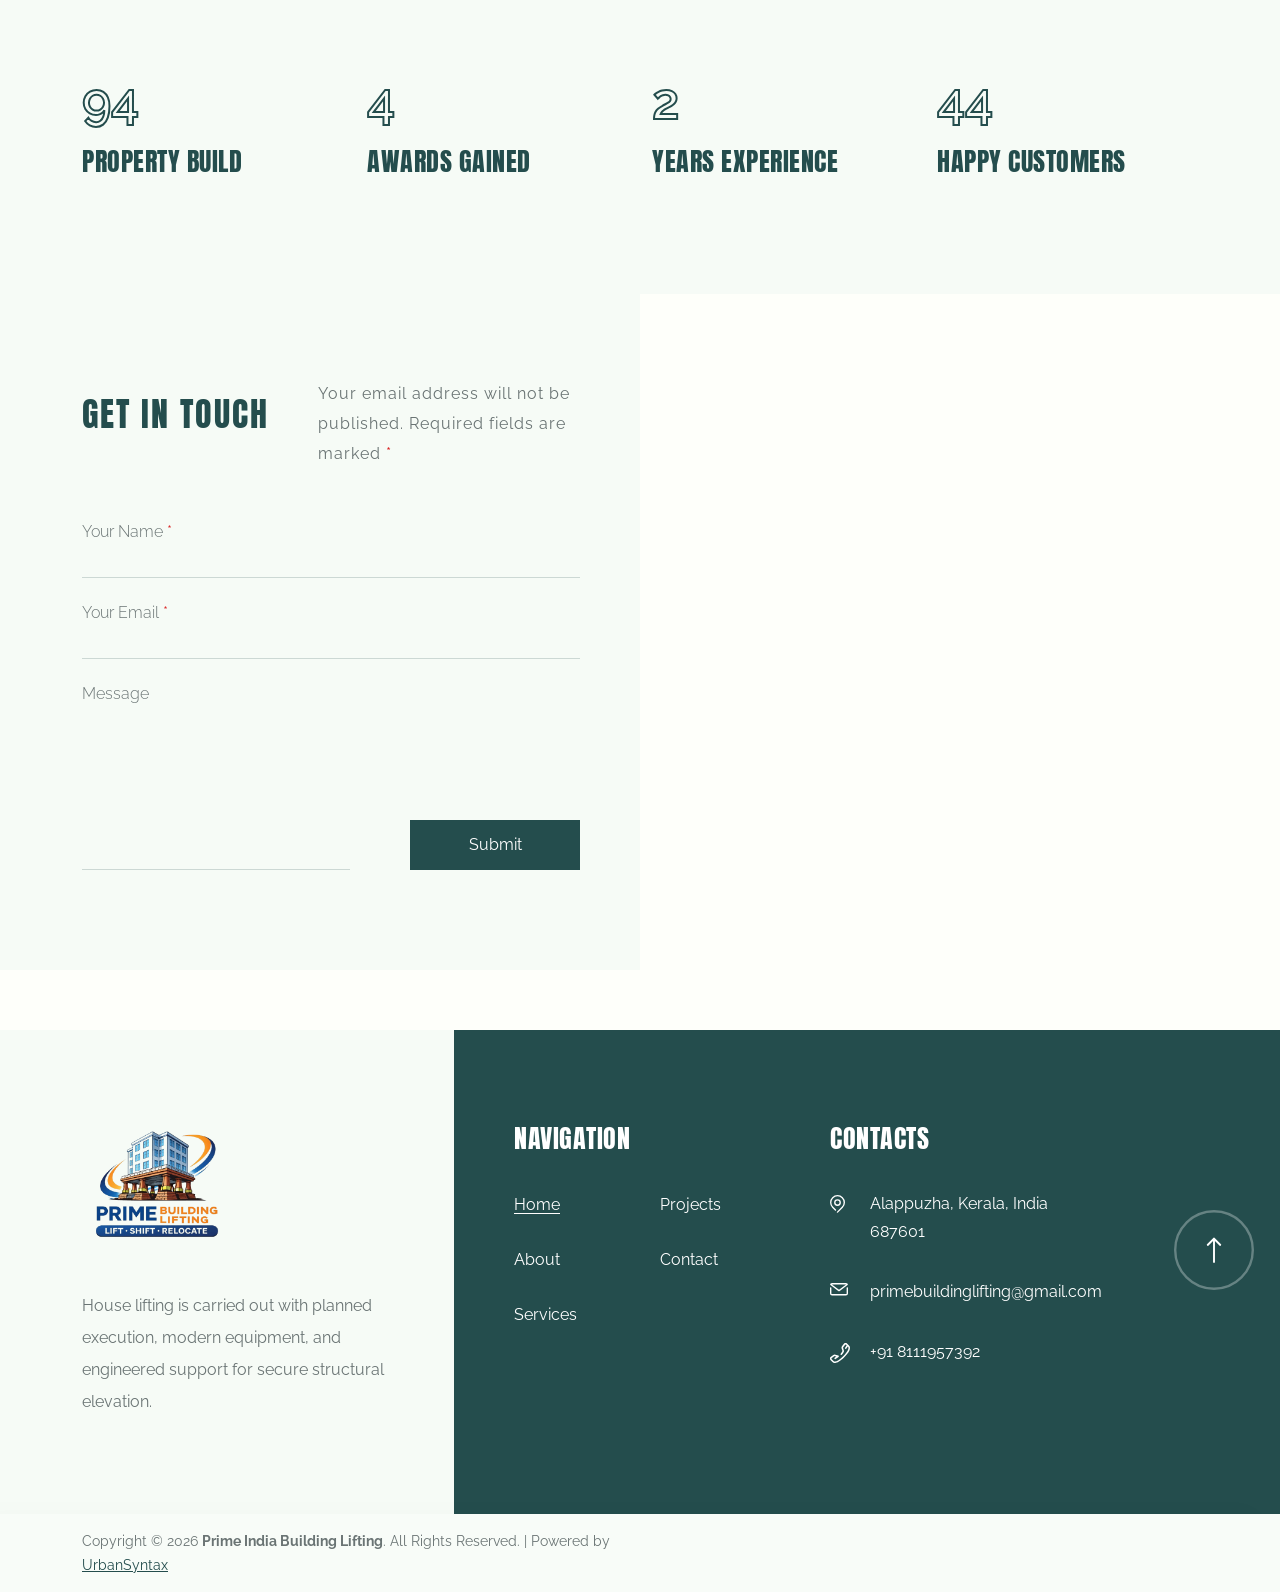
==== commit 0549057f: "mail added" ====
--- a/index.html
+++ b/index.html
@@ -5,10 +5,18 @@
 <!-- Mirrored from html.geekcodelab.com/decore/Multiple_Pages/index.html by HTTrack Website Copier/3.x [XR&CO'2014], Tue, 06 Jan 2026 05:08:36 GMT -->
 <head>
     <meta charset="utf-8">
-    <meta name="keywords" content="DeCore - Architecture & Interior HTML5 Template" />
-    <meta name="description" content="DeCore - Architecture & Interior HTML5 Template" />
     <meta name="viewport" content="width=device-width, initial-scale=1, maximum-scale=1" />
-    <title>Prime India Building Lifting</title>
+    
+    <title>Prime Building Lifting | Expert House Lifting Services in Kerala</title>
+    <meta name="title" content="Prime Building Lifting | Expert House Lifting Services in Kerala">
+    <meta name="description" content="Based in Alappuzha, Prime Building Lifting provides safe and professional house lifting, building shifting, and structural elevation services across all of Kerala.">
+    <meta name="keywords" content="house lifting Alappuzha, building lifting Kerala, house shifting services, building elevation, foundation repair Kerala, Prime Building Lifting, house lifting Kochi, building lifting Trivandrum" />
+
+    <meta property="og:type" content="website">
+    <meta property="og:url" content="https://primebuildinglifting.com/">
+    <meta property="og:title" content="Prime Building Lifting - Alappuzha, Kerala">
+    <meta property="og:description" content="Professional house lifting and building shifting services available throughout Kerala. Safe, reliable, and cost-effective.">
+    <meta property="og:image" content="assets/images/logo1.png">
 
     <!-- FavIcon Link -->
 <link rel="icon" href="assets/images/logo1.png" type="image/gif" sizes="36x36">
@@ -366,7 +374,7 @@
                         </div> 
                     </div>
                     <figcaption class="project-box-right-part">
-                        <a title="Luxury Design" href="projects.html" class="project-title">Alappuzha Punnamada </a>
+                        <!-- <a title="Luxury Design" href="projects.html" class="project-title">Alappuzha Punnamada </a> -->
                     </figcaption>
                 </figure>
 
@@ -379,7 +387,7 @@
                         </div>
                     </div>
                     <figcaption class="project-box-right-part">
-                        <a  href="projects.html" class="project-title">Kottayam Vaikom</a>
+                        <!-- <a  href="projects.html" class="project-title">Kottayam Vaikom</a> -->
                     </figcaption>
                 </figure>
 
@@ -392,7 +400,7 @@
                         </div>
                     </div>
                     <figcaption class="project-box-right-part">
-                        <a title="Minimal Design" href="projects.html" class="project-title">Thiruvalla Pathanamthitta</a>
+                        <!-- <a title="Minimal Design" href="projects.html" class="project-title">Thiruvalla Pathanamthitta</a> -->
                     </figcaption>
                 </figure>
 
@@ -405,7 +413,7 @@
                         </div>
                     </div>
                     <figcaption class="project-box-right-part">
-                        <a title="Decorating Design" href="projects.html" class="project-title">Kumarakom Kottayam</a>
+                        <!-- <a title="Decorating Design" href="projects.html" class="project-title">Kumarakom Kottayam</a> -->
                     </figcaption>
                 </figure>
 
@@ -418,7 +426,7 @@
                         </div>
                     </div>
                     <figcaption class="project-box-right-part">
-                        <a title="Building Space Planner" href="projects.html" class="project-title">Cherthala Alappuzha</a>
+                        <!-- <a title="Building Space Planner" href="projects.html" class="project-title">Cherthala Alappuzha</a> -->
                     </figcaption>
                 </figure>
 
@@ -431,13 +439,13 @@
                         </div>
                     </div>
                     <figcaption class="project-box-right-part">
-                        <a title="Green Design Consultant" href="projects.html" class="project-title">Vaikom</a>
+                        <!-- <a title="Green Design Consultant" href="projects.html" class="project-title">Vaikom</a> -->
                     </figcaption>
                 </figure>
             </div>
 
             <div class="explore-more-btn wow fadeup-animation" data-wow-duration="1s" data-wow-delay="0.4s">
-                <a title="Explore More Project" href="projects.html" class="explore-more-link">Explore More Project +</a>
+                <!-- <a title="Explore More Project" href="projects.html" class="explore-more-link">Explore More Project +</a> -->
             </div>
         </div>
     </section>
@@ -826,28 +834,28 @@
                             <p>Your email address will not be published. Required fields are marked <span>*</span></p>
                         </div>
 
-                        <form class="contact-form wow fadeup-animation" data-wow-duration="1s" data-wow-delay="0.3s">
-                            <div class="form-input-wp">
-                                <label>Your Name <span>*</span></label>
-                                <input type="text" class="form-input" required>
-                                <div class="ani-line"></div>
-                            </div>
-                            <div class="form-input-wp">
-                                <label>Your Email <span>*</span></label>
-                                <input type="email" class="form-input" required>
-                                <div class="ani-line"></div>
-                            </div>
-                            <div class="form-flex-box">
-                                <div class="form-input-wp">
-                                    <label>Message</label>
-                                    <textarea cols="30" rows="10" class="form-input"></textarea>
-                                    <div class="ani-line"></div>
-                                </div>
-                                <div class="submit-btn">
-                                    <button class="sec-btn">submit</button>
-                                </div>
-                            </div>
-                        </form>
+                                        <form action="send_mail.php" method="POST" class="contact-form wow fadeup-animation" data-wow-duration="1s" data-wow-delay="0.3s">
+                    <div class="form-input-wp">
+                        <label>Your Name <span>*</span></label>
+                        <input type="text" name="name" class="form-input" required>
+                        <div class="ani-line"></div>
+                    </div>
+                    <div class="form-input-wp">
+                        <label>Your Email <span>*</span></label>
+                        <input type="email" name="email" class="form-input" required>
+                        <div class="ani-line"></div>
+                    </div>
+                    <div class="form-flex-box">
+                        <div class="form-input-wp">
+                            <label>Message</label>
+                            <textarea name="message" cols="30" rows="10" class="form-input"></textarea>
+                            <div class="ani-line"></div>
+                        </div>
+                        <div class="submit-btn">
+                            <button type="submit" name="submit" class="sec-btn">submit</button>
+                        </div>
+                    </div>
+                </form>
                     </div>
                 </div>
 
@@ -916,7 +924,7 @@
 </p>
                             </div>
 
-                            <div class="subscribe-footer wow left-animation" data-wow-duration="1s" data-wow-delay="0.4s">
+                            <!-- <div class="subscribe-footer wow left-animation" data-wow-duration="1s" data-wow-delay="0.4s">
                                 <h3 class="footer-title">subscribe</h3>
                                 <form class="subscribe-form">
                                     <div class="form-input-wp">
@@ -933,7 +941,7 @@
                                         </button>
                                     </div>
                                 </form>
-                            </div>
+                            </div> -->
                         </div>
                     </div>
 
@@ -1026,9 +1034,9 @@
                     <div class="col-lg-6">
                         <div class="social-icon">
                             <ul>
-                                <li><a title="Follow On Facebook" href="javascript:void(0)"><i class="fab fa-facebook-f"></i></a> </li>
-                                <li><a title="Follow On Youtube" href="javascript:void(0)"><i class="fab fa-youtube"></i></a></li>
-                                <li><a title="Follow On Instagram" href="javascript:void(0)"><i class="fab fa-instagram"></i></a></li>
+                                <li><a title="Follow On Facebook" href="https://www.facebook.com/share/1797hramQ9/" target="_blank"><i class="fab fa-facebook-f"></i></a> </li>
+                                <li><a title="Follow On Youtube" href="https://www.youtube.com/@PrimeBuildingLifting" target="_blank"><i class="fab fa-youtube"></i></a></li>
+                               <li><a title="Follow On Instagram" href="https://www.instagram.com/primebuildinglifting?igsh=MTl4eGUzZG9iMXRwMQ=="><i class="fab fa-instagram"></i></a></li>
                                 <!-- <li><a title="Follow On Iinkedin" href="javascript:void(0)"><i class="fab fa-linkedin-in"></i></a></li> -->
                             </ul>
                         </div>
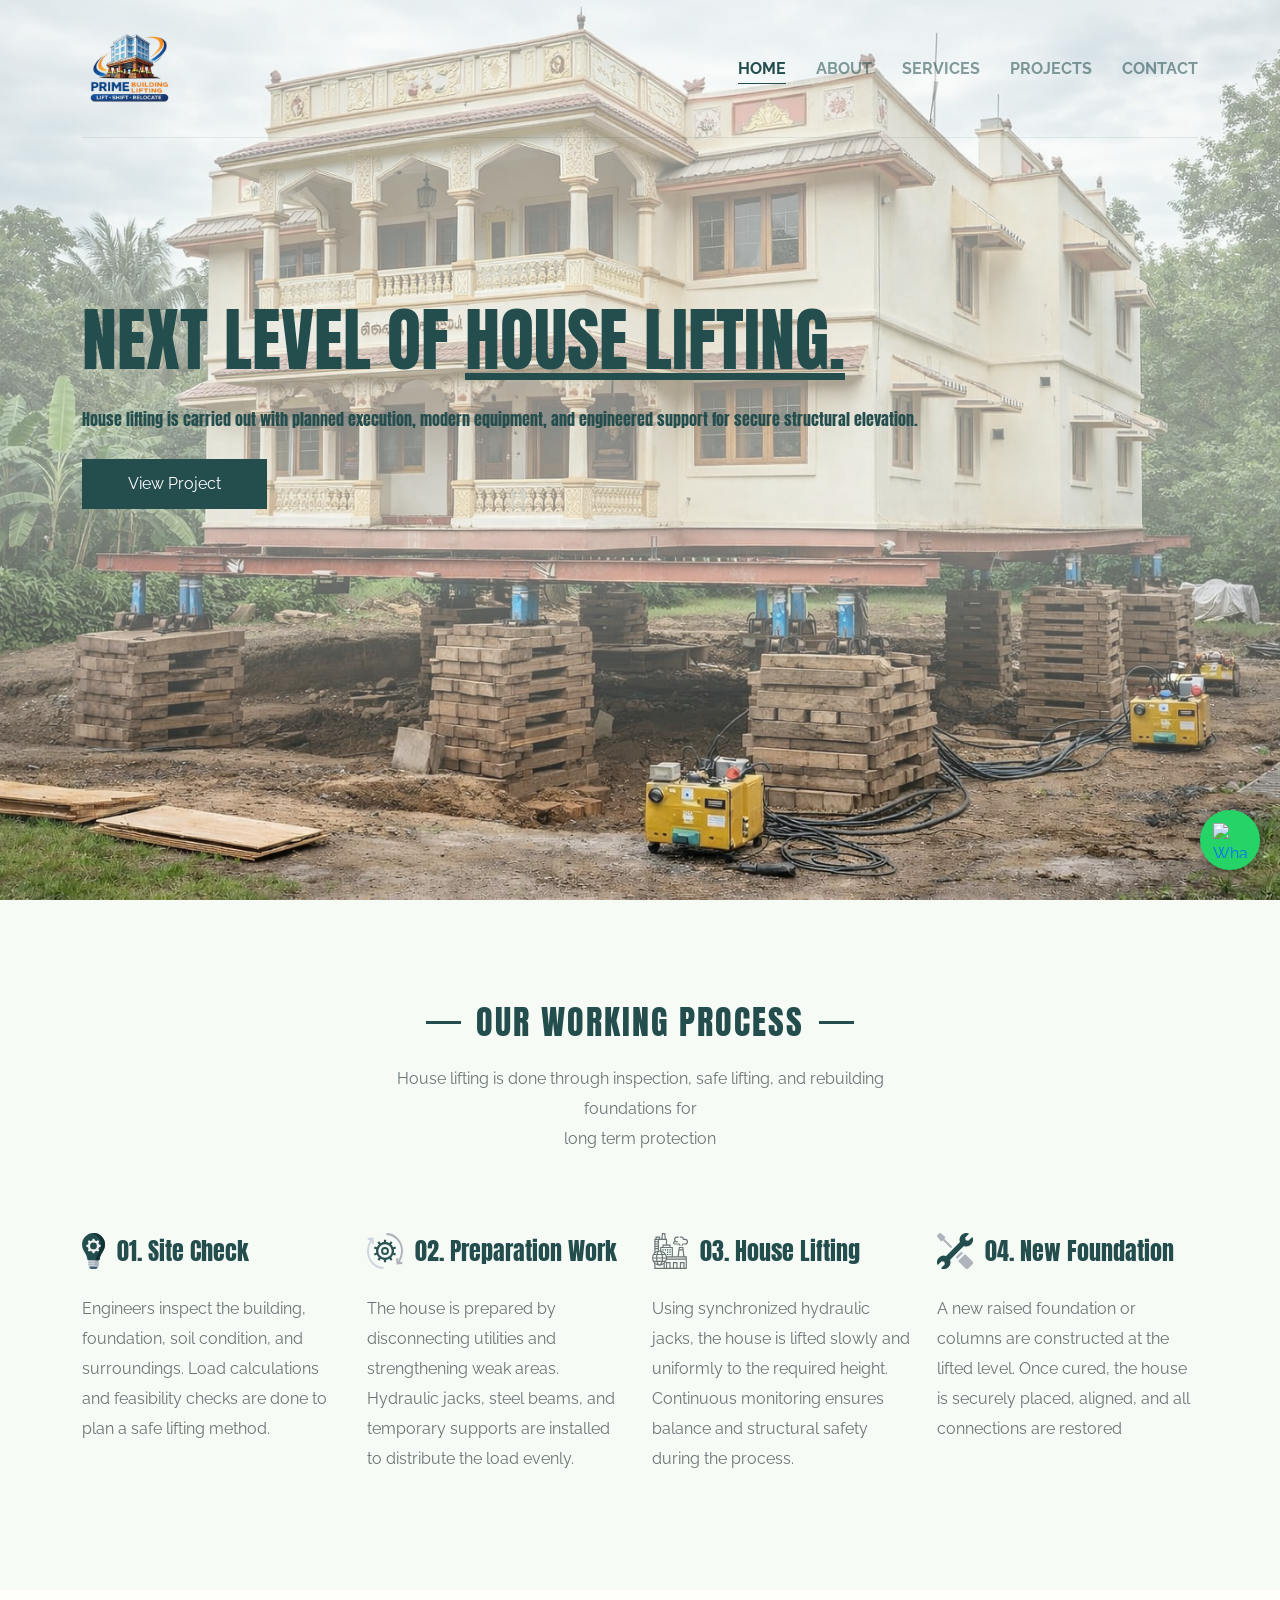
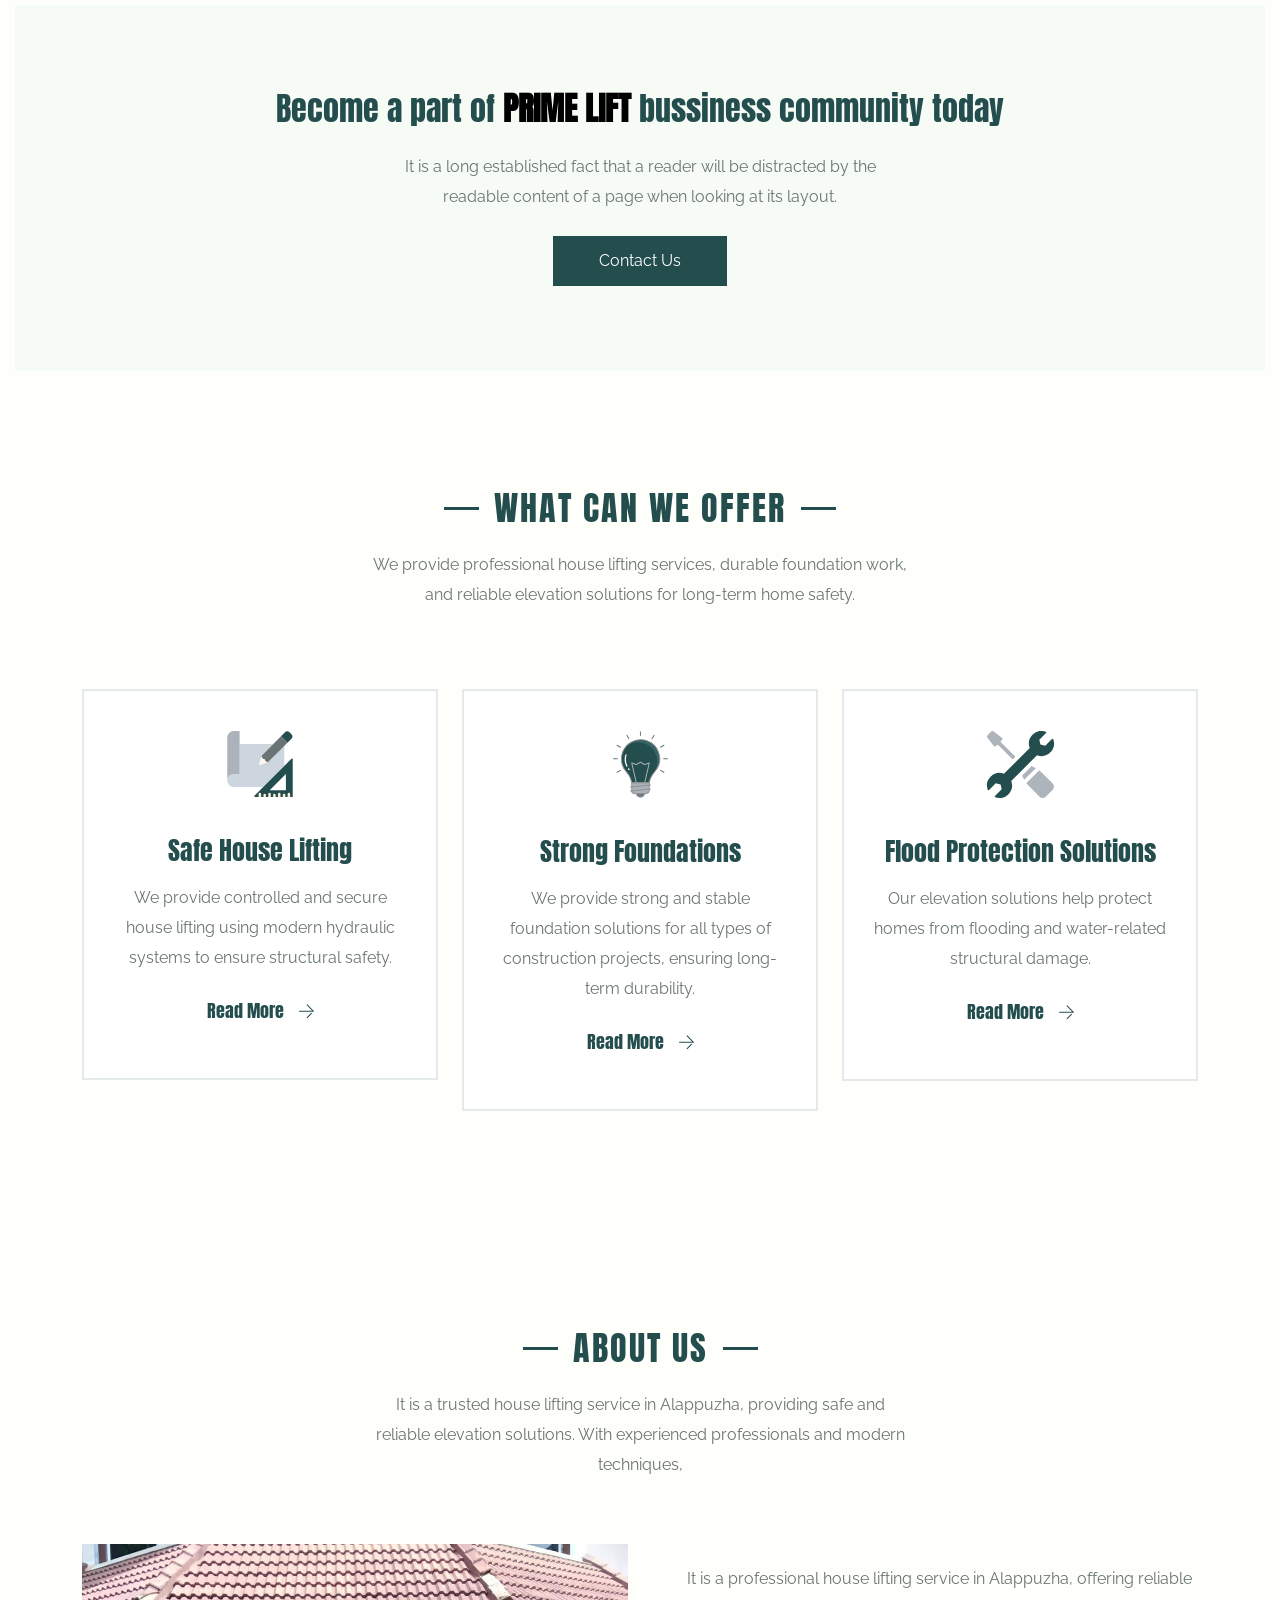
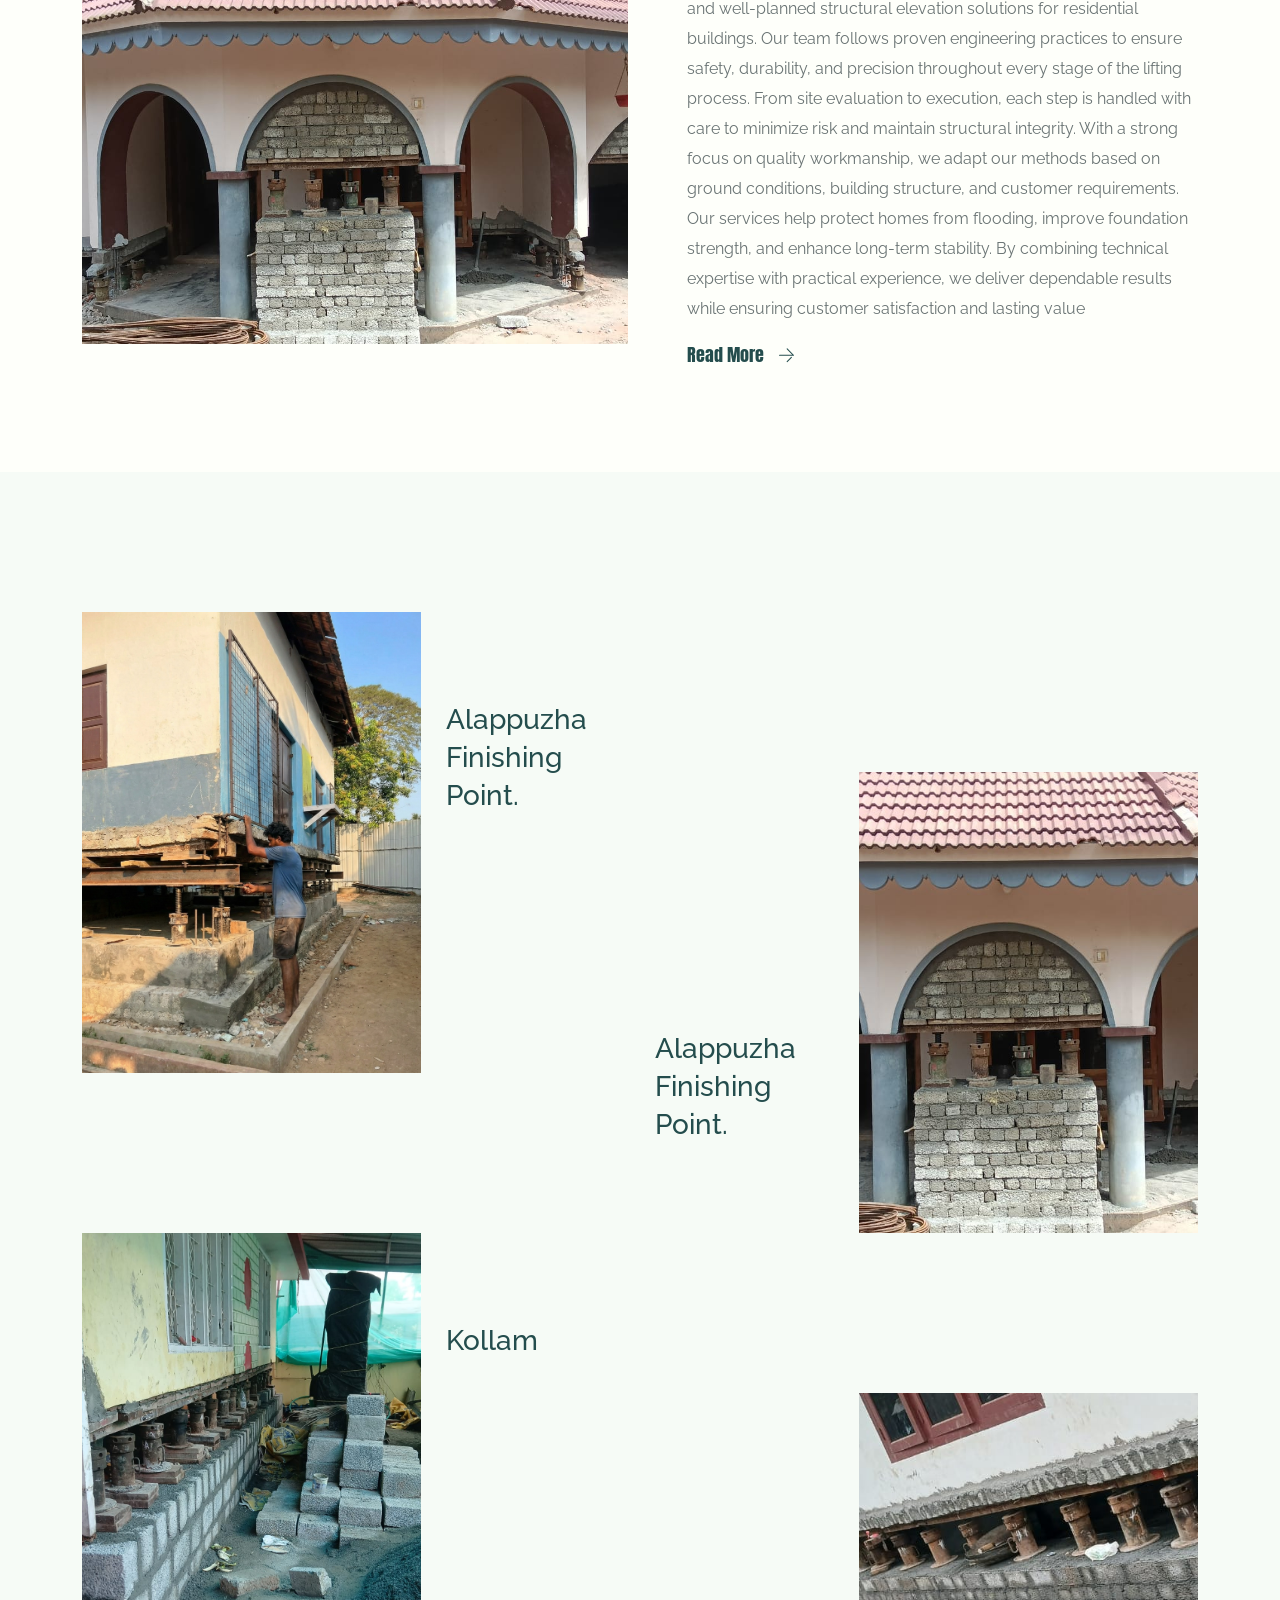
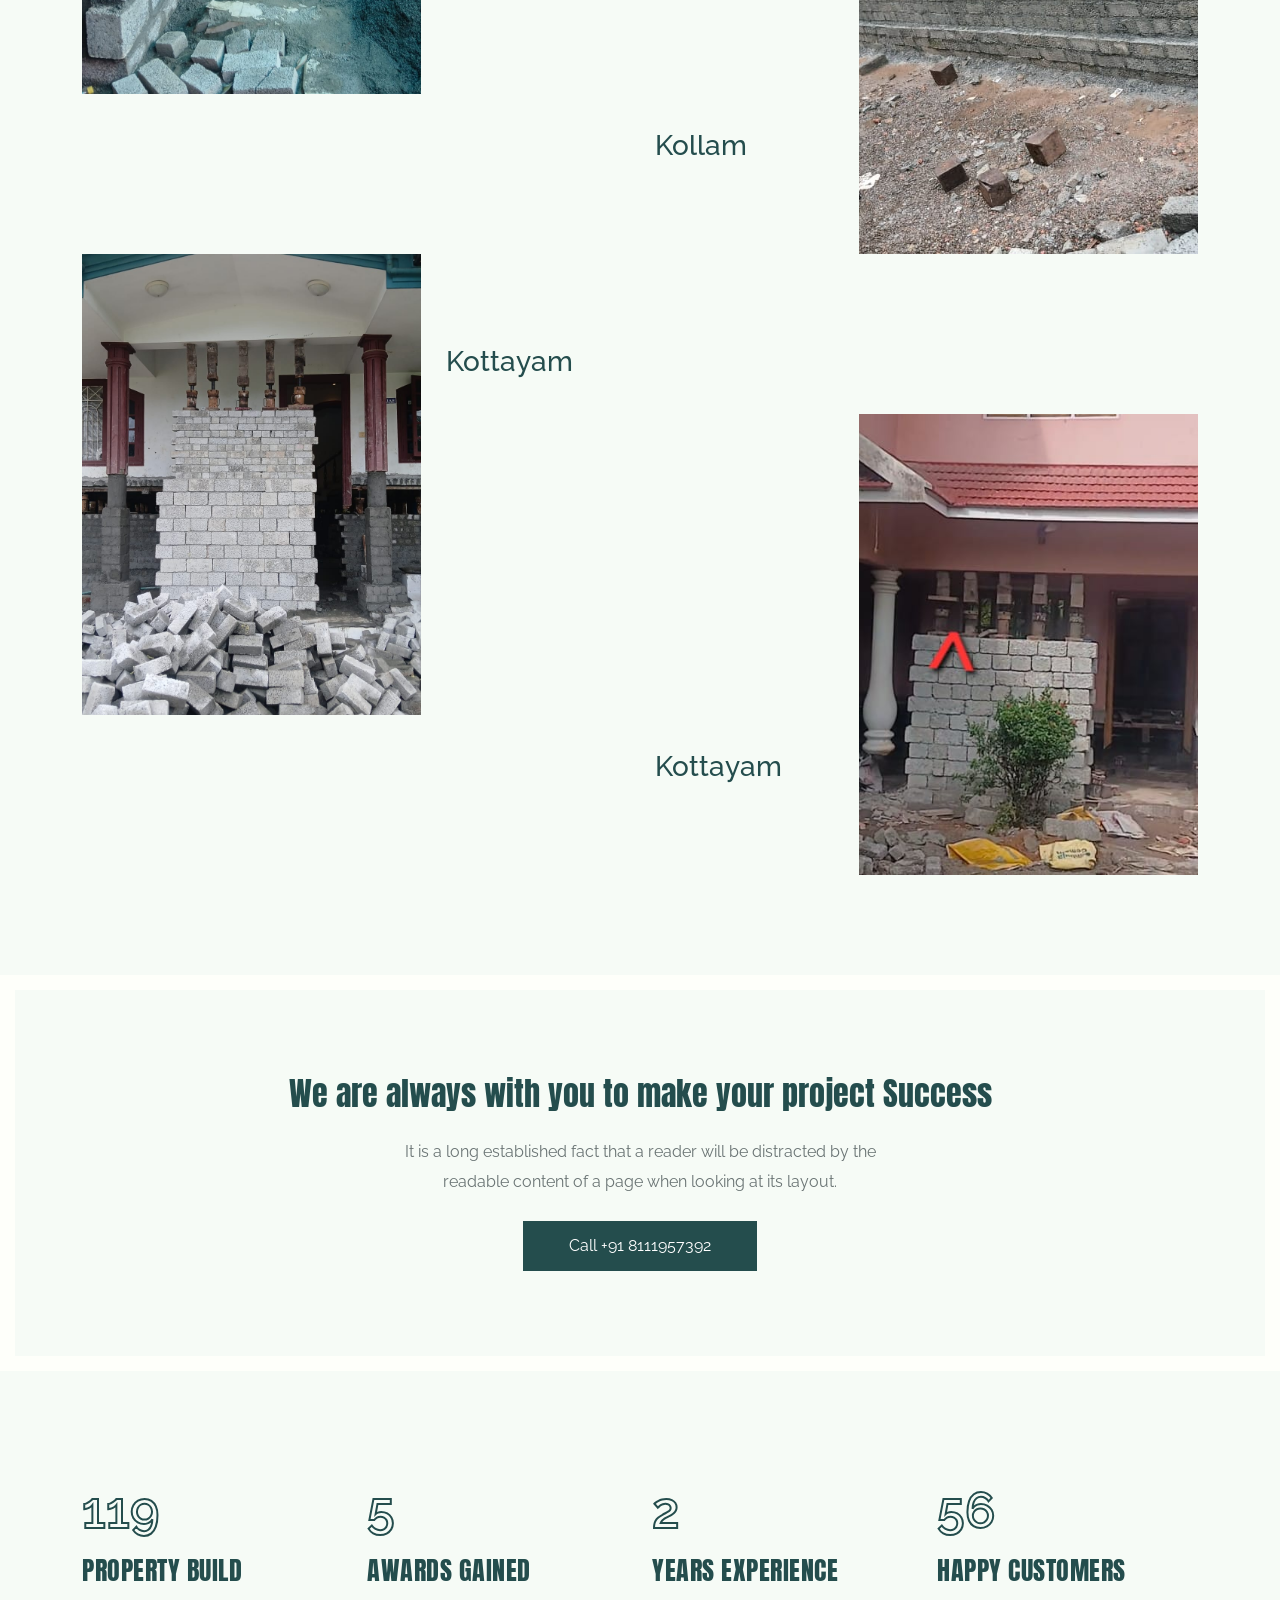
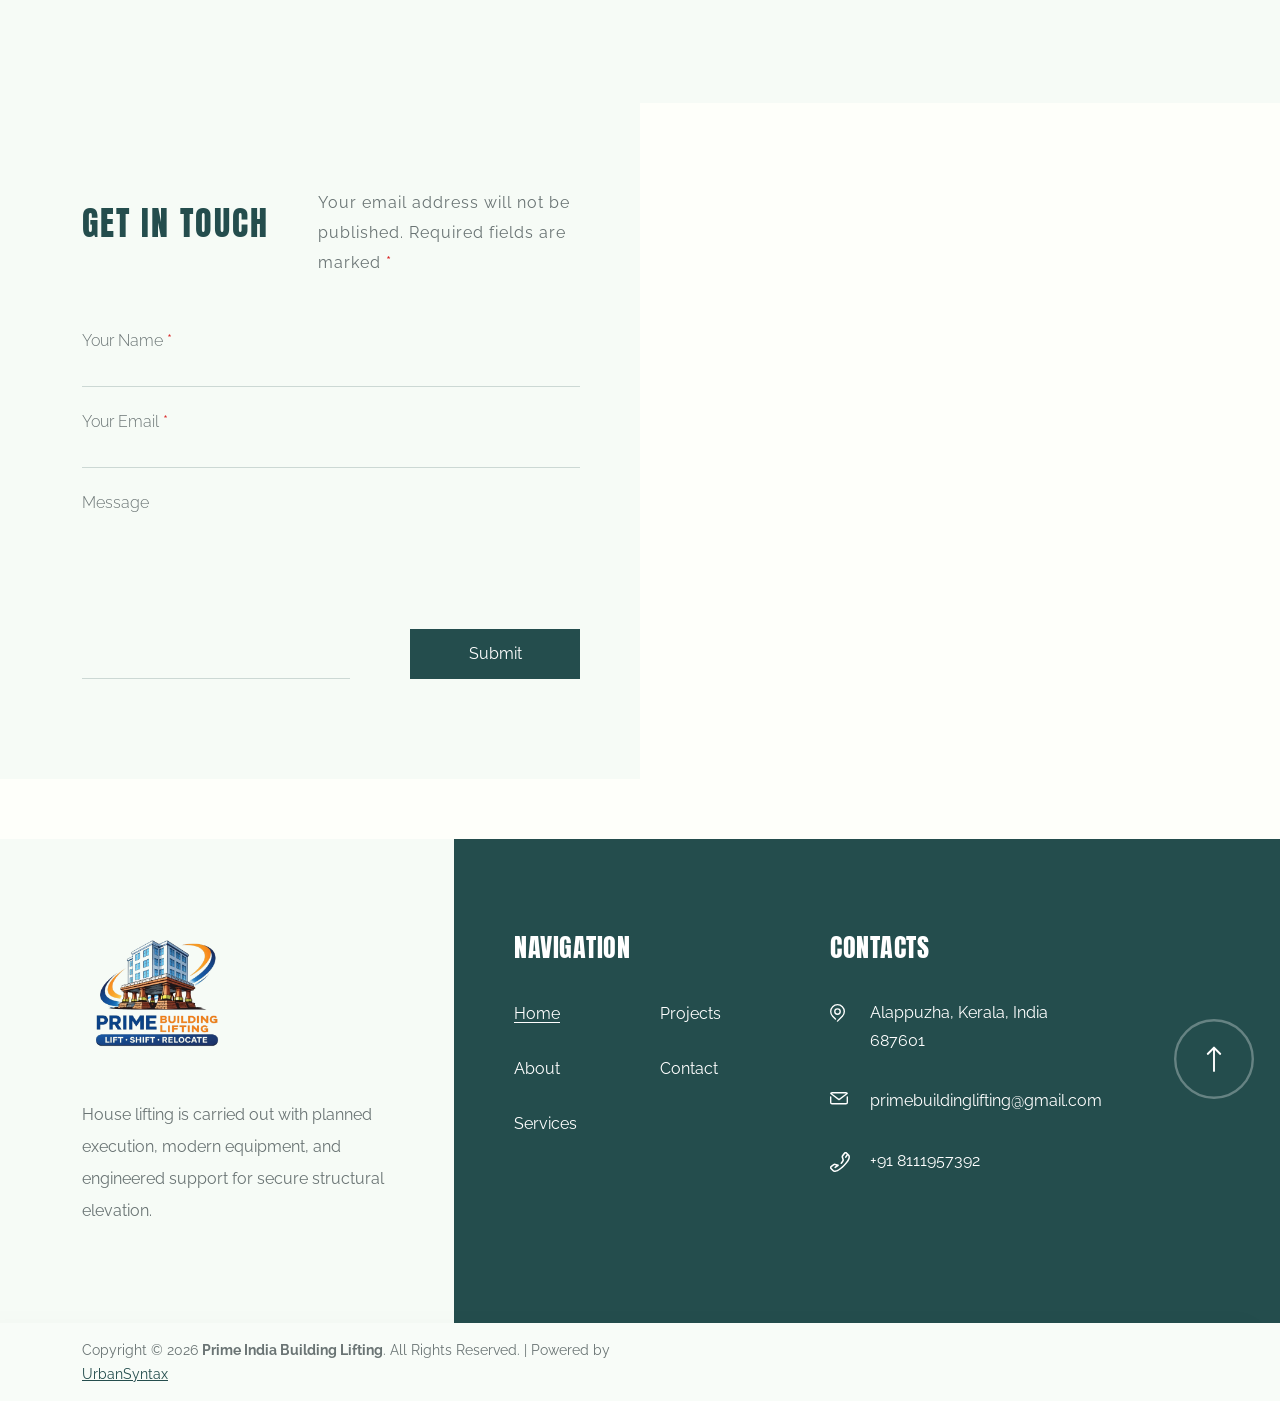
==== commit 451d81ed: "image updated" ====
--- a/index.html
+++ b/index.html
@@ -353,102 +353,98 @@
     <!-- End Of About Us -->
 
     <!-- Start of Project Sec-->
-    <section class="project-sec light-bg section" id="projects">
+    <div class="project-sec project-page-sec light-bg section" id="projects">
         <div class="container">
-            <div class="row mb-5">
-                <div class="col-lg-6 m-auto">
-                    <div class="sec-title-text wow fadeup-animation" data-wow-duration="1s" data-wow-delay="0.2s">
-                        <h2 class="h2-title title-ani">Our successfully projects </h2>
-                        <p>We have successfully completed multiple house lifting projects, delivering safe, reliable, and long-lasting structural elevation solutions.</p>
-                    </div>
-                </div>
-            </div>
-
-            <div class="project-row">
-                <figure class="project-box wow left-animation" data-wow-duration="1s" data-wow-delay="0.2s">
-                    <div class="project-box-left-part">
-                        <div class="hidden-box">
-                            <div class="ani-img-wrapper">
-                                <img  href="projects.html" class="project-img ani-image" style="background-image: url('/assets/images/one.jpeg');">
-                            </div>
-                        </div> 
-                    </div>
-                    <figcaption class="project-box-right-part">
-                        <!-- <a title="Luxury Design" href="projects.html" class="project-title">Alappuzha Punnamada </a> -->
-                    </figcaption>
-                </figure>
-
-                <figure class="project-box wow right-animation" data-wow-duration="1s" data-wow-delay="0.3s">
-                    <div class="project-box-left-part">
-                        <div class="hidden-box">
-                            <div class="ani-img-wrapper">
-                                <img  href="projects.html" class="project-img ani-image" style="background-image: url('/assets/images/six.jpeg');">
-                            </div>
-                        </div>
-                    </div>
-                    <figcaption class="project-box-right-part">
-                        <!-- <a  href="projects.html" class="project-title">Kottayam Vaikom</a> -->
-                    </figcaption>
-                </figure>
-
-                <figure class="project-box wow left-animation" data-wow-duration="1s" data-wow-delay="0.2s">
-                    <div class="project-box-left-part">
-                        <div class="hidden-box">
-                            <div class="ani-img-wrapper">
-                                <img  href="projects.html" class="project-img ani-image" style="background-image: url('/assets/images/three.jpeg');">
-                            </div>
-                        </div>
-                    </div>
-                    <figcaption class="project-box-right-part">
-                        <!-- <a title="Minimal Design" href="projects.html" class="project-title">Thiruvalla Pathanamthitta</a> -->
-                    </figcaption>
-                </figure>
-
-                <figure class="project-box wow right-animation" data-wow-duration="1s" data-wow-delay="0.3s">
-                    <div class="project-box-left-part">
-                        <div class="hidden-box">
-                            <div class="ani-img-wrapper">
-                                <img  href="projects.html" class="project-img ani-image" style="background-image: url('/assets/images/nine.jpg');">
-                            </div>
-                        </div>
-                    </div>
-                    <figcaption class="project-box-right-part">
-                        <!-- <a title="Decorating Design" href="projects.html" class="project-title">Kumarakom Kottayam</a> -->
-                    </figcaption>
-                </figure>
-
-                <figure class="project-box wow left-animation" data-wow-duration="1s" data-wow-delay="0.2s">
-                    <div class="project-box-left-part">
-                        <div class="hidden-box">
-                            <div class="ani-img-wrapper">
-                                <img href="projects.html" class="project-img ani-image" style="background-image: url('/assets/images/two.jpeg');">
-                            </div>
-                        </div>
-                    </div>
-                    <figcaption class="project-box-right-part">
-                        <!-- <a title="Building Space Planner" href="projects.html" class="project-title">Cherthala Alappuzha</a> -->
-                    </figcaption>
-                </figure>
-
-                <figure class="project-box wow right-animation" data-wow-duration="1s" data-wow-delay="0.3s">
-                    <div class="project-box-left-part">
-                        <div class="hidden-box">
-                            <div class="ani-img-wrapper">
-                                <img  href="projects.html" class="project-img ani-image" style="background-image: url('/assets/images/one.jpeg');">
-                            </div>
-                        </div>
-                    </div>
-                    <figcaption class="project-box-right-part">
-                        <!-- <a title="Green Design Consultant" href="projects.html" class="project-title">Vaikom</a> -->
-                    </figcaption>
-                </figure>
-            </div>
-
-            <div class="explore-more-btn wow fadeup-animation" data-wow-duration="1s" data-wow-delay="0.4s">
-                <!-- <a title="Explore More Project" href="projects.html" class="explore-more-link">Explore More Project +</a> -->
-            </div>
-        </div>
-    </section>
+            <div class="project-tab-wp wow fadeup-animation" data-wow-duration="1s" data-wow-delay="0.2s">
+                
+            </div>
+            <div class="bydefault_show wow fadeup-animation" data-wow-duration="1s" data-wow-delay="0.3s" id="portfoliolist">
+                <div class="architecture-design project-row" data-cat=".architecture-design">
+                    <figure class="project-box">
+                        <div class="project-box-left-part">
+                            <div class="hidden-box">
+                                <div class="ani-img-wrapper">
+                                    <a title="Minimal Design" href="projects.html" class="project-img ani-image" style="background-image: url('assets/images/nine.jpg');"></a>
+                                </div>
+                            </div>
+                        </div>
+                        <figcaption class="project-box-right-part">
+                            <a title="Minimal Design" href="projects.html" class="project-title">Alappuzha Finishing Point.</a>
+                        </figcaption>
+                    </figure>
+
+                    <figure class="project-box">
+                        <div class="project-box-left-part">
+                            <div class="hidden-box">
+                                <div class="ani-img-wrapper">
+                                    <a title="Decorating Design" href="projects.html" class="project-img ani-image" style="background-image: url('assets/images/two.jpeg');"></a>
+                                </div>
+                            </div>
+                        </div>
+                                <figcaption class="project-box-right-part">
+                                    <a title="Decorating Design" href="projects.html" class="project-title">Alappuzha Finishing Point.</a>
+                        </figcaption>
+                    </figure>
+                </div>
+
+                <div class="interior-design project-row" data-cat=".interior-design">
+                    <figure class="project-box">
+                        <div class="project-box-left-part">
+                            <div class="hidden-box">
+                                <div class="ani-img-wrapper">
+                                    <a title="Luxury Design" href="projects.html" class="project-img ani-image" style="background-image: url('assets/images/three.jpeg');"></a>
+                                </div>
+                            </div>
+                        </div>
+                        <figcaption class="project-box-right-part">
+                            <a title="Luxury Design" href="projects.html" class="project-title">Kollam</a>
+                        </figcaption>
+                    </figure>
+
+                    <figure class="project-box">
+                        <div class="project-box-left-part">
+                            <div class="hidden-box">
+                                <div class="ani-img-wrapper">
+                                    <a title="Cozy Design" href="projects.html" class="project-img ani-image" style="background-image: url('assets/images/six.jpeg');"></a>
+                                </div>
+                            </div>
+                        </div>
+                        <figcaption class="project-box-right-part">
+                            <a title="Cozy Design" href="projects.html" class="project-title">Kollam</a>
+                        </figcaption>
+                    </figure>
+                </div>
+
+                <div class="commercial-interior-design project-row" data-cat=".commercial-interior-design">
+                    <figure class="project-box">
+                        <div class="project-box-left-part">
+                            <div class="hidden-box">
+                                <div class="ani-img-wrapper">
+                                    <a title="Building Space Planner" href="projects.html" class="project-img ani-image" style="background-image: url('assets/images/four.jpeg');"></a>
+                                </div>
+                            </div>
+                        </div>
+                        <figcaption class="project-box-right-part">
+                            <a title="Building Space Planner" href="projects.html" class="project-title">Kottayam</a>
+                        </figcaption>
+                    </figure>
+
+                    <figure class="project-box">
+                        <div class="project-box-left-part">
+                            <div class="hidden-box">
+                                <div class="ani-img-wrapper">
+                                    <a title="Green Design Consultant" href="projects.html" class="project-img ani-image" style="background-image: url('assets/images/five.jpeg');"></a>
+                                </div>
+                            </div>
+                        </div>
+                        <figcaption class="project-box-right-part">
+                            <a title="Green Design Consultant" href="projects.html" class="project-title">Kottayam</a>
+                        </figcaption>
+                    </figure>
+                </div>
+            </div>
+        </div>
+    </div>
     <!-- End of Project Sec -->
 
     <!-- Start of Call Cta-->
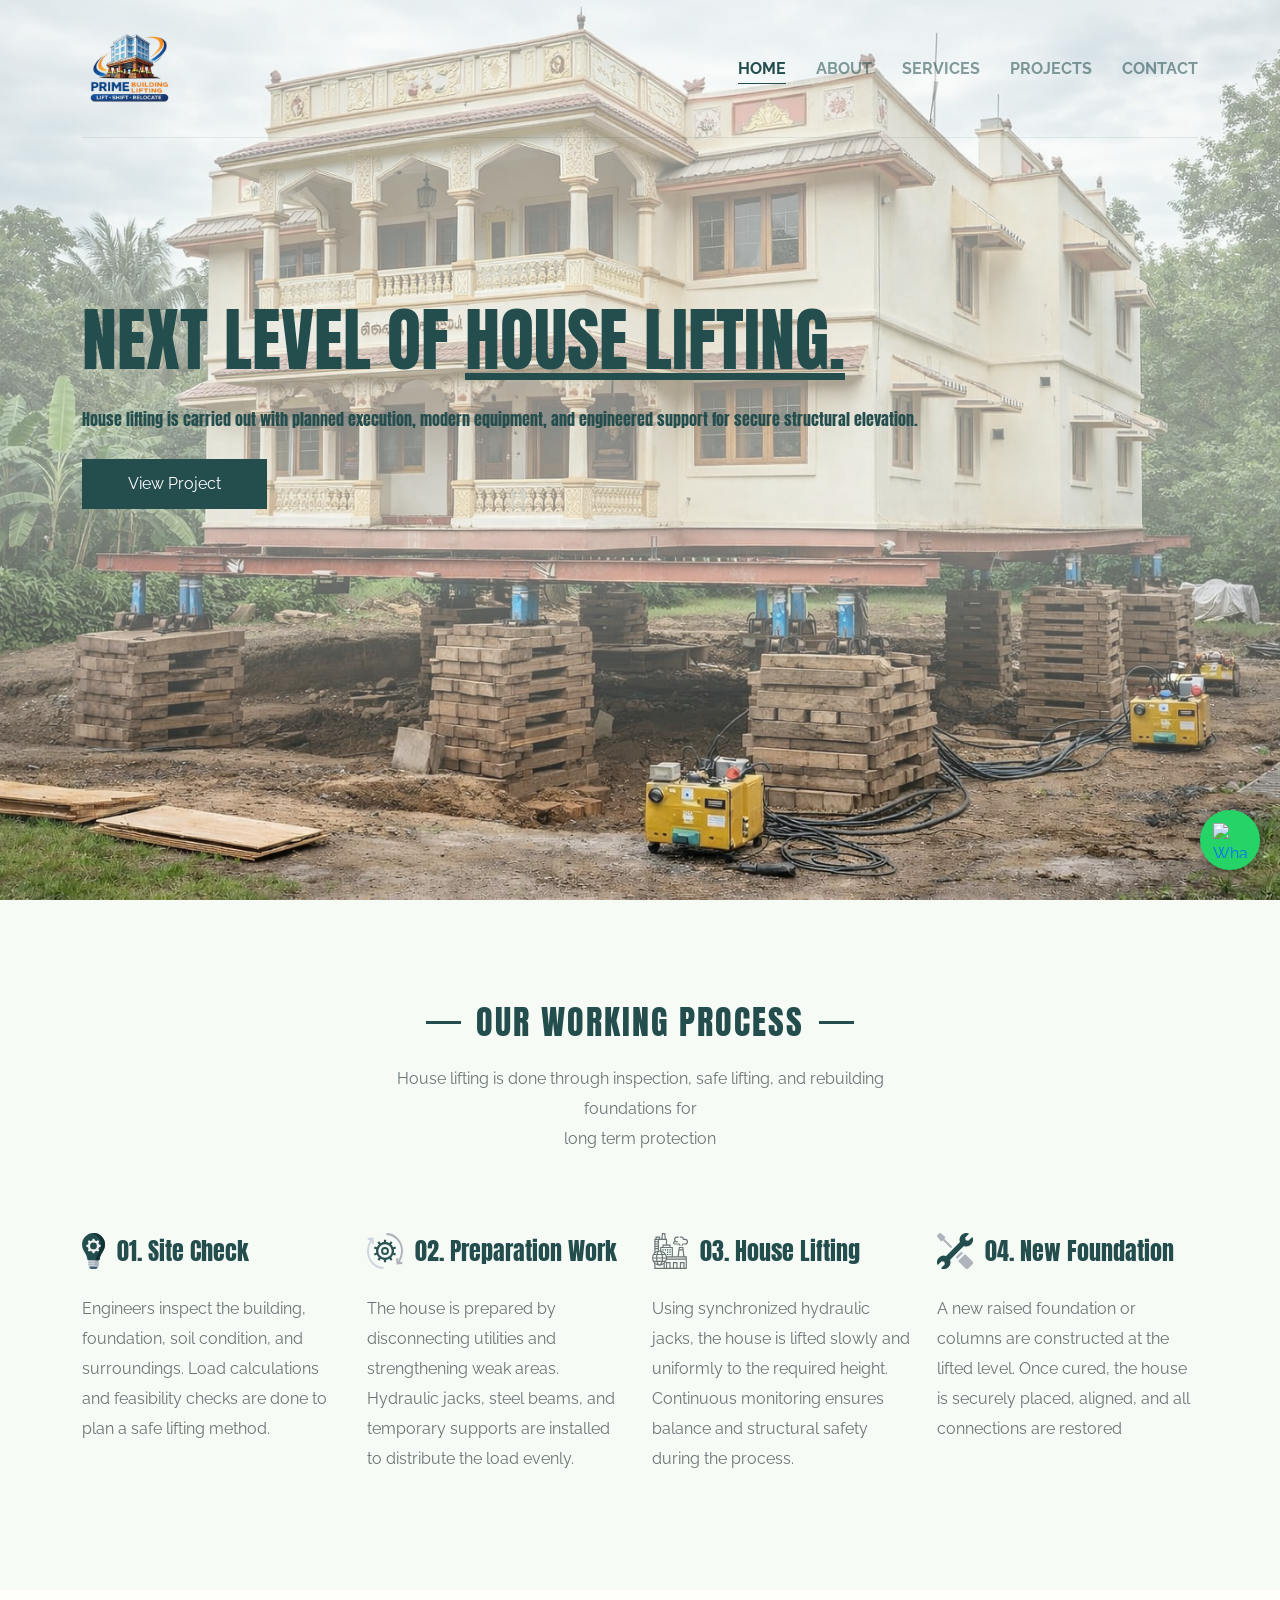
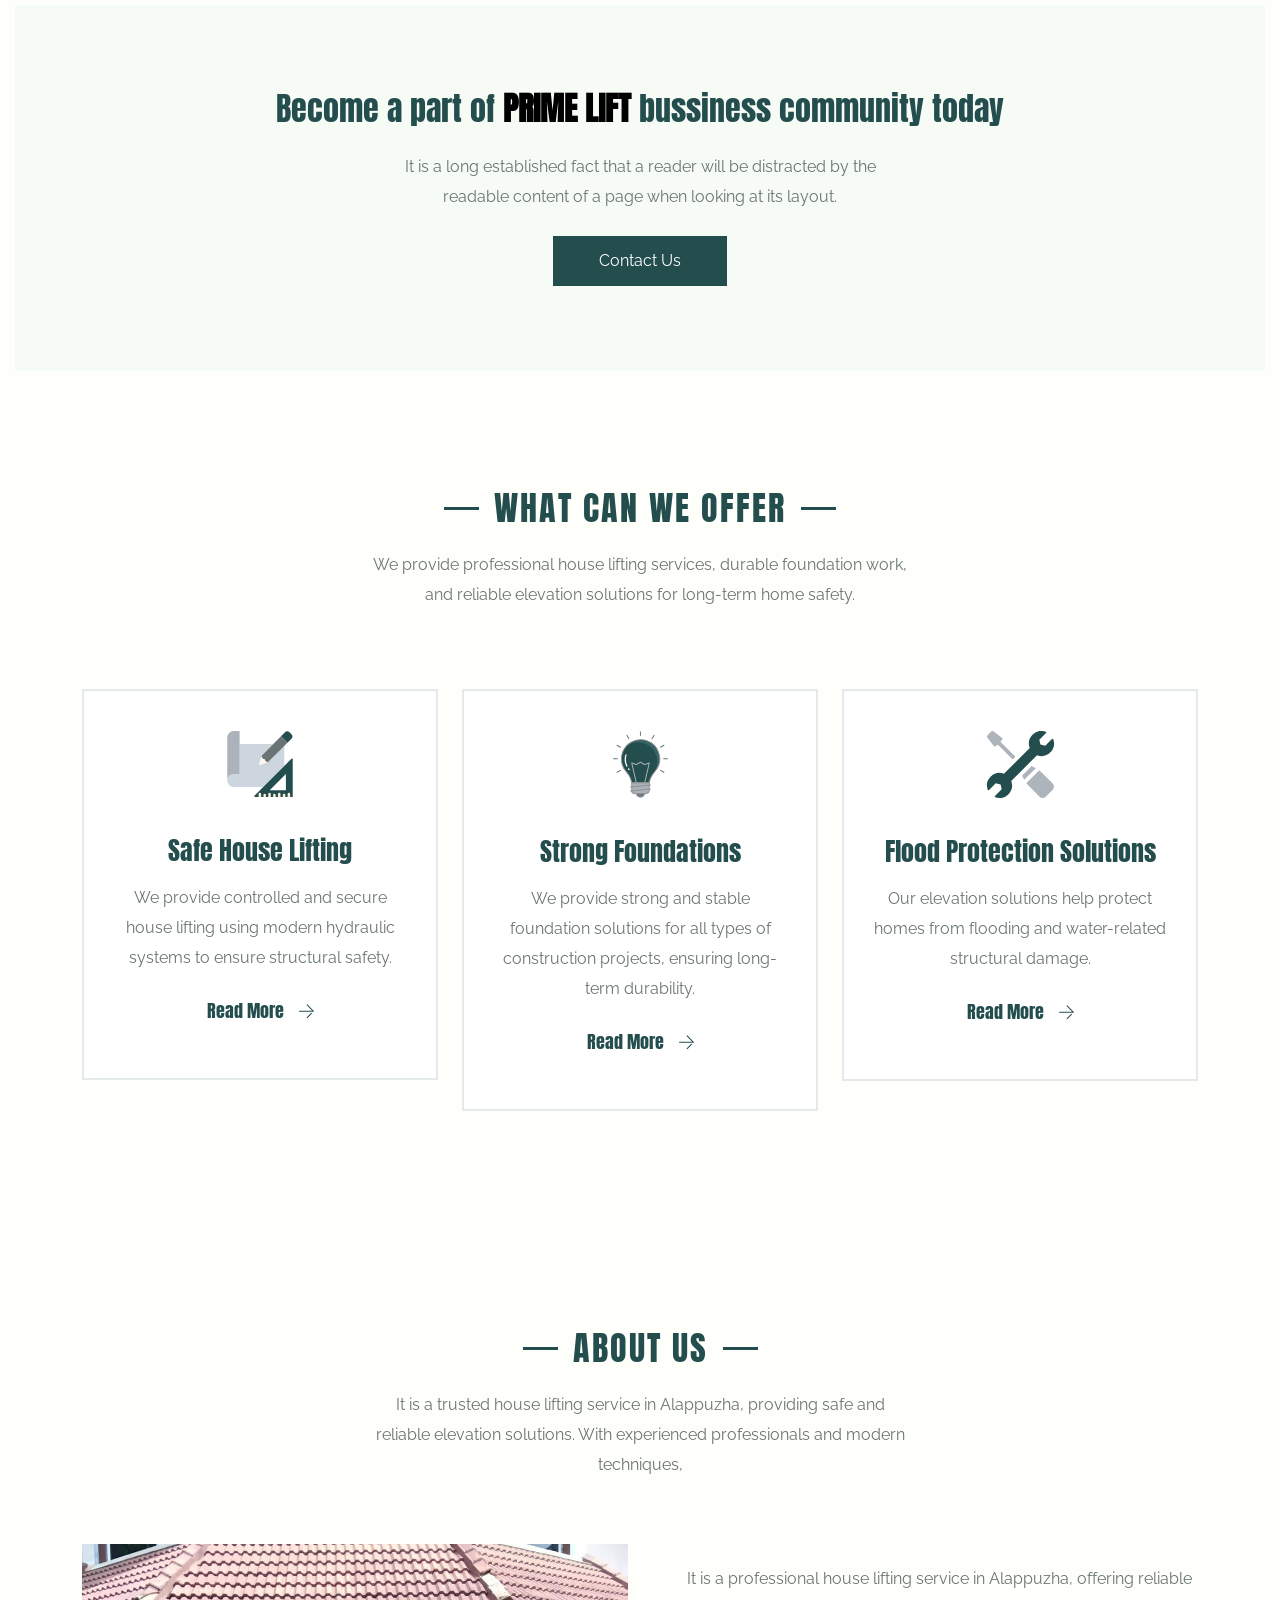
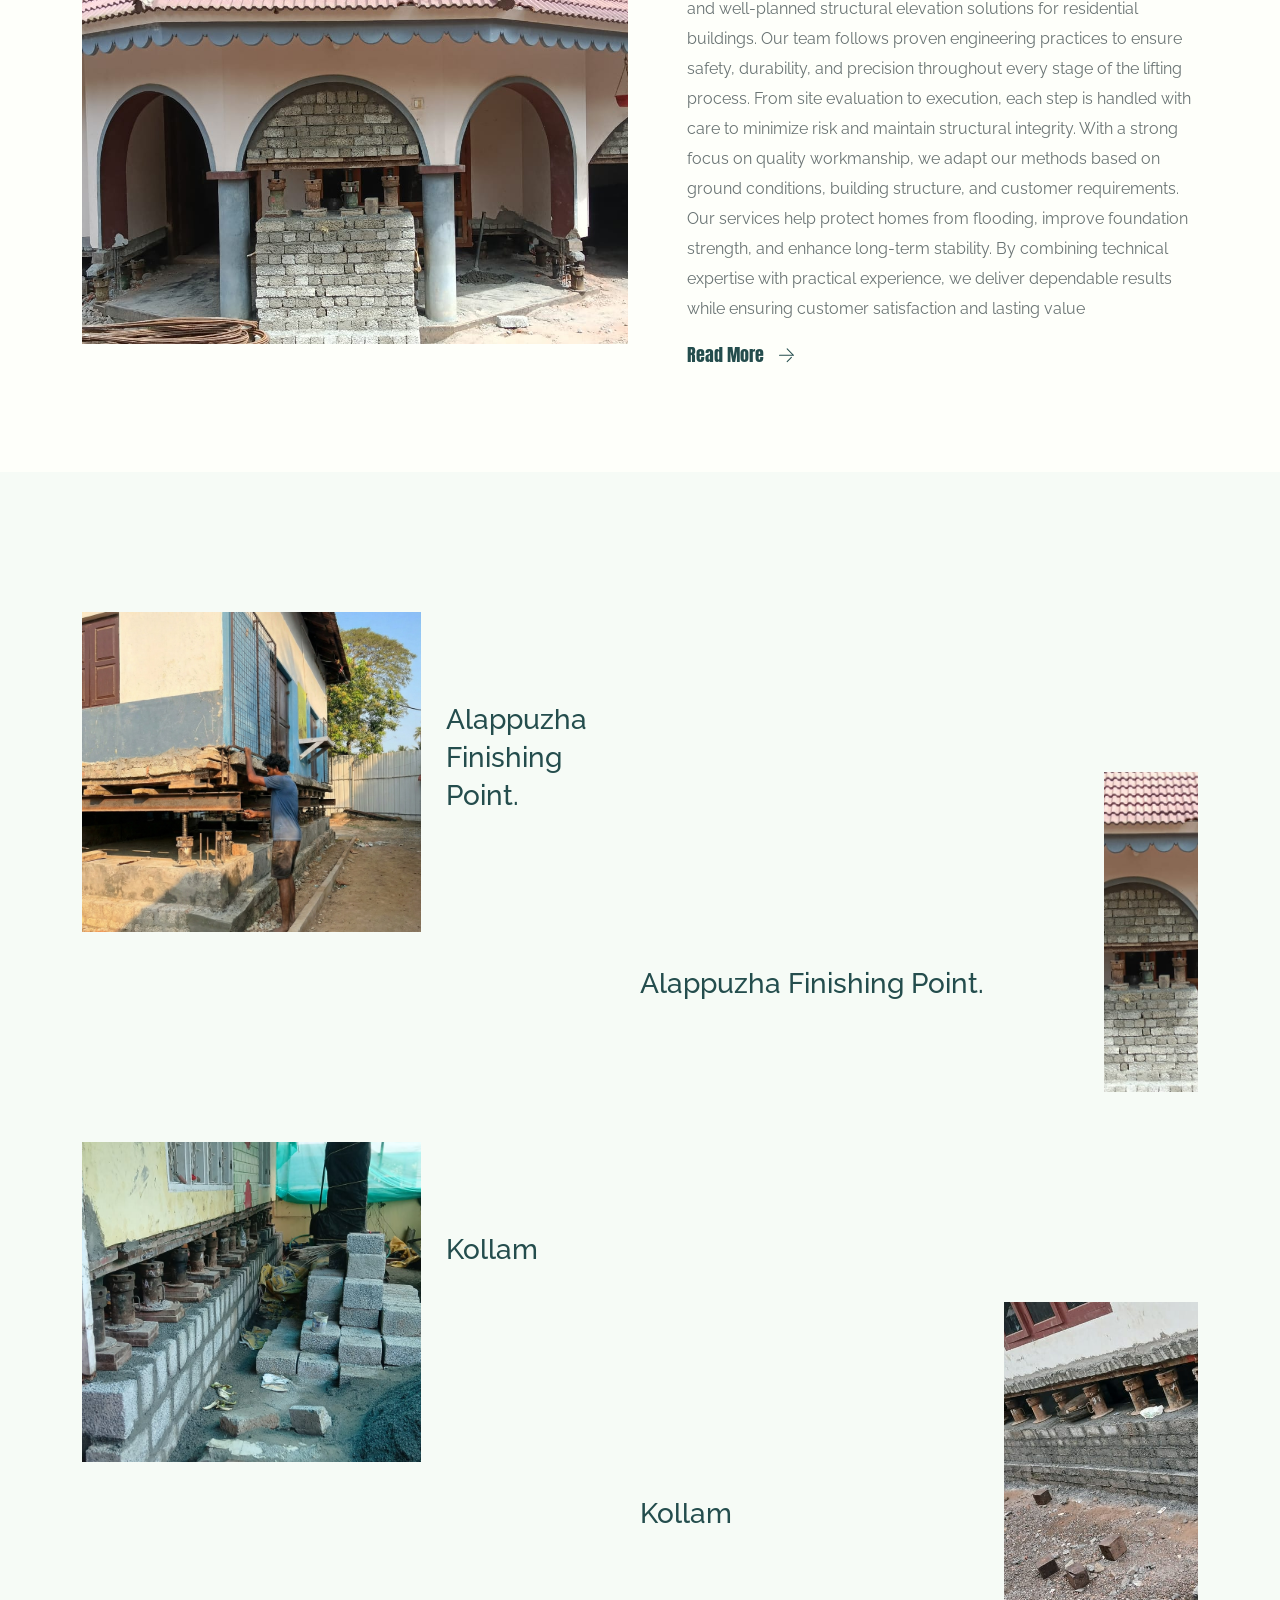
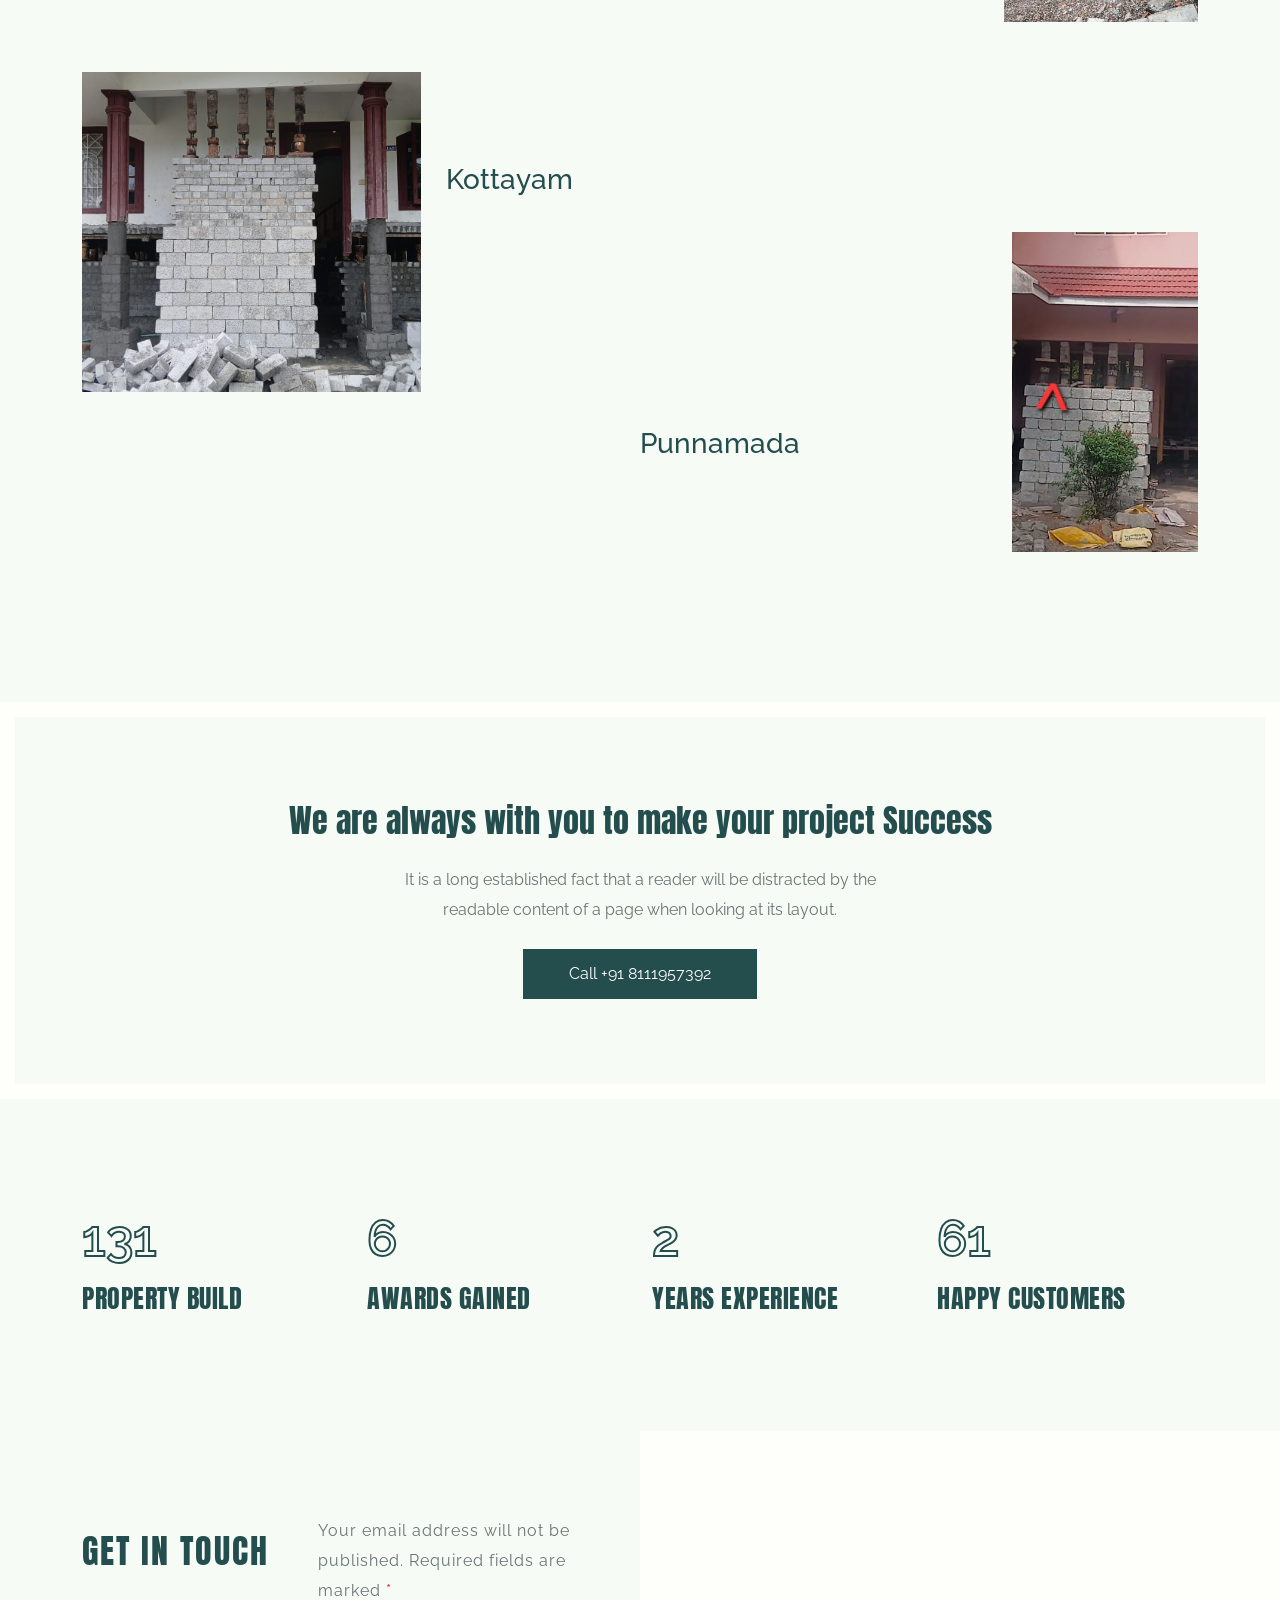
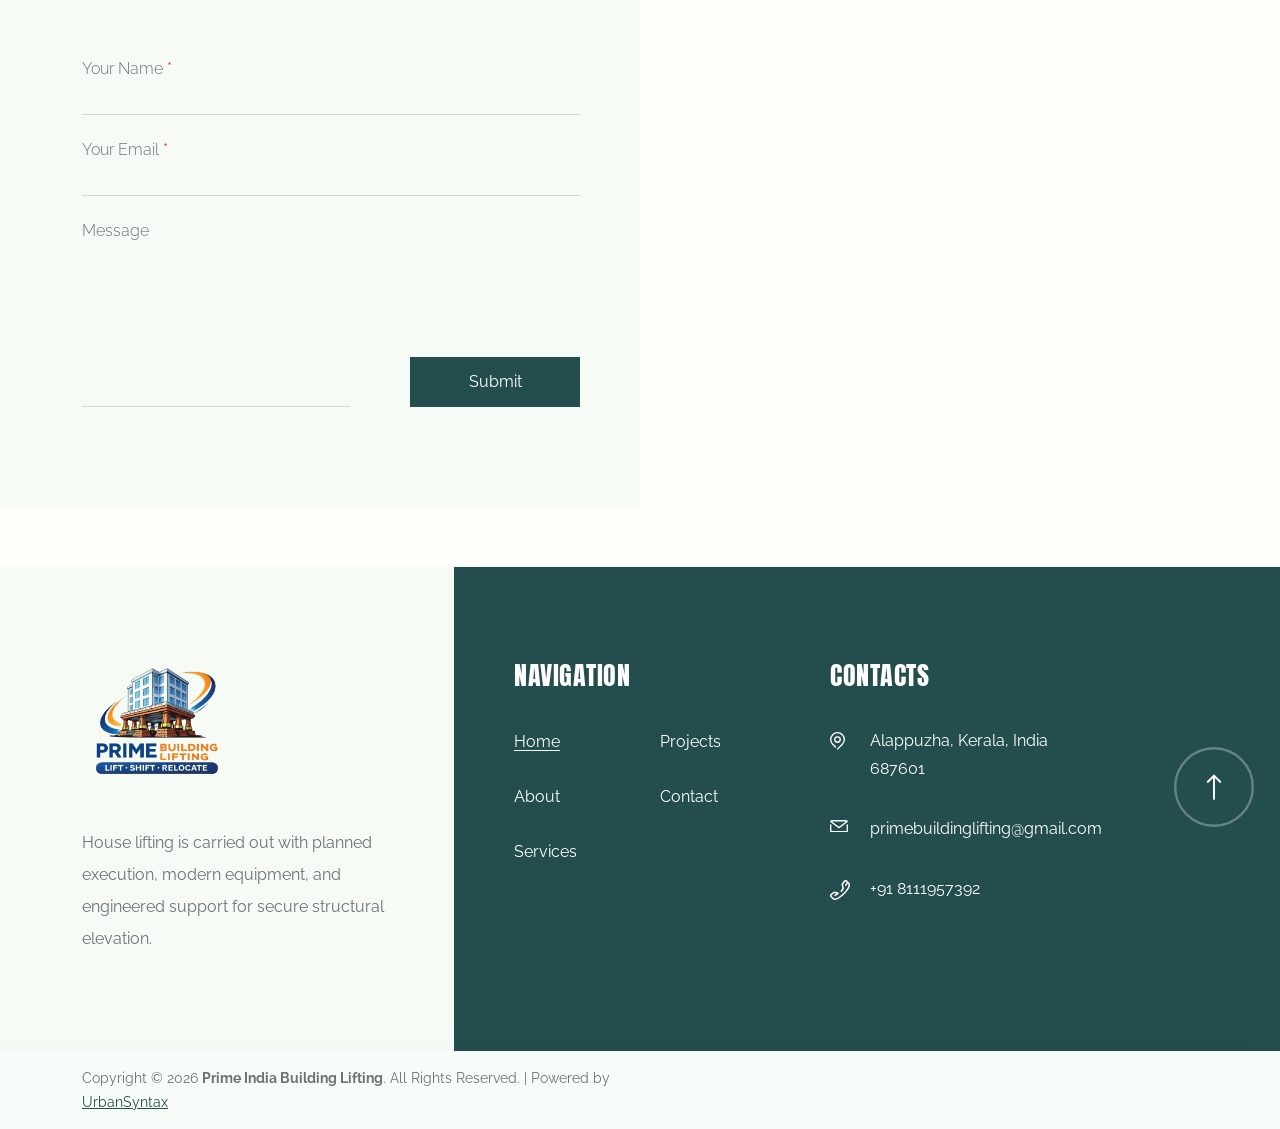
==== commit 4e6c1f6d: "image updated" ====
--- a/index.html
+++ b/index.html
@@ -392,7 +392,7 @@
                         <div class="project-box-left-part">
                             <div class="hidden-box">
                                 <div class="ani-img-wrapper">
-                                    <a title="Luxury Design" href="projects.html" class="project-img ani-image" style="background-image: url('assets/images/three.jpeg');"></a>
+                                    <a title="Luxury Design" href="projects.html" class="project-img ani-image" style="background-image: url('assets/images/three.jpeg'); width:'100%'" ></a>
                                 </div>
                             </div>
                         </div>
@@ -438,7 +438,7 @@
                             </div>
                         </div>
                         <figcaption class="project-box-right-part">
-                            <a title="Green Design Consultant" href="projects.html" class="project-title">Kottayam</a>
+                            <a title="Green Design Consultant" href="projects.html" class="project-title">Punnamada</a>
                         </figcaption>
                     </figure>
                 </div>
--- a/assets/css/style.css
+++ b/assets/css/style.css
@@ -1054,7 +1054,7 @@
 
 .project-img {
     width: 100%;
-    height: 36vw;
+    height: 300px;
     min-height: 320px;
     max-height: 540px;
     background-size: cover;
@@ -1082,6 +1082,12 @@
     grid-template-areas: "gallery-caption gallery-image";
     grid-template-columns: 1fr 1.66fr;
     align-items: flex-end;
+    display: flex !important;
+    flex-direction: column !important; /* Image on top, text below */
+    grid-template-columns: none !important; 
+    margin-bottom: 50px !important;
+    padding: 0 !important;
+    width: 100%;
 }
 
 .project-box-left-part {
@@ -2614,6 +2620,8 @@
     }
     .project-row {
         grid-template-columns: auto;
+        display: block !important; /* Switch from grid to block for stacking */
+        width: 100%;
     }
     .project-row .project-box:nth-child(even) {
         margin: 0;
@@ -2626,6 +2634,13 @@
         align-items: center;
         margin: 0;
         margin-bottom: 30px;
+    }
+
+    .project-img {
+        width: 100% !important;
+        height: 300px !important; /* Force all images to be the same height */
+        min-height: 250px !important;
+        display: block;
     }
     .reviews-slider {
         padding-right: 20vw;
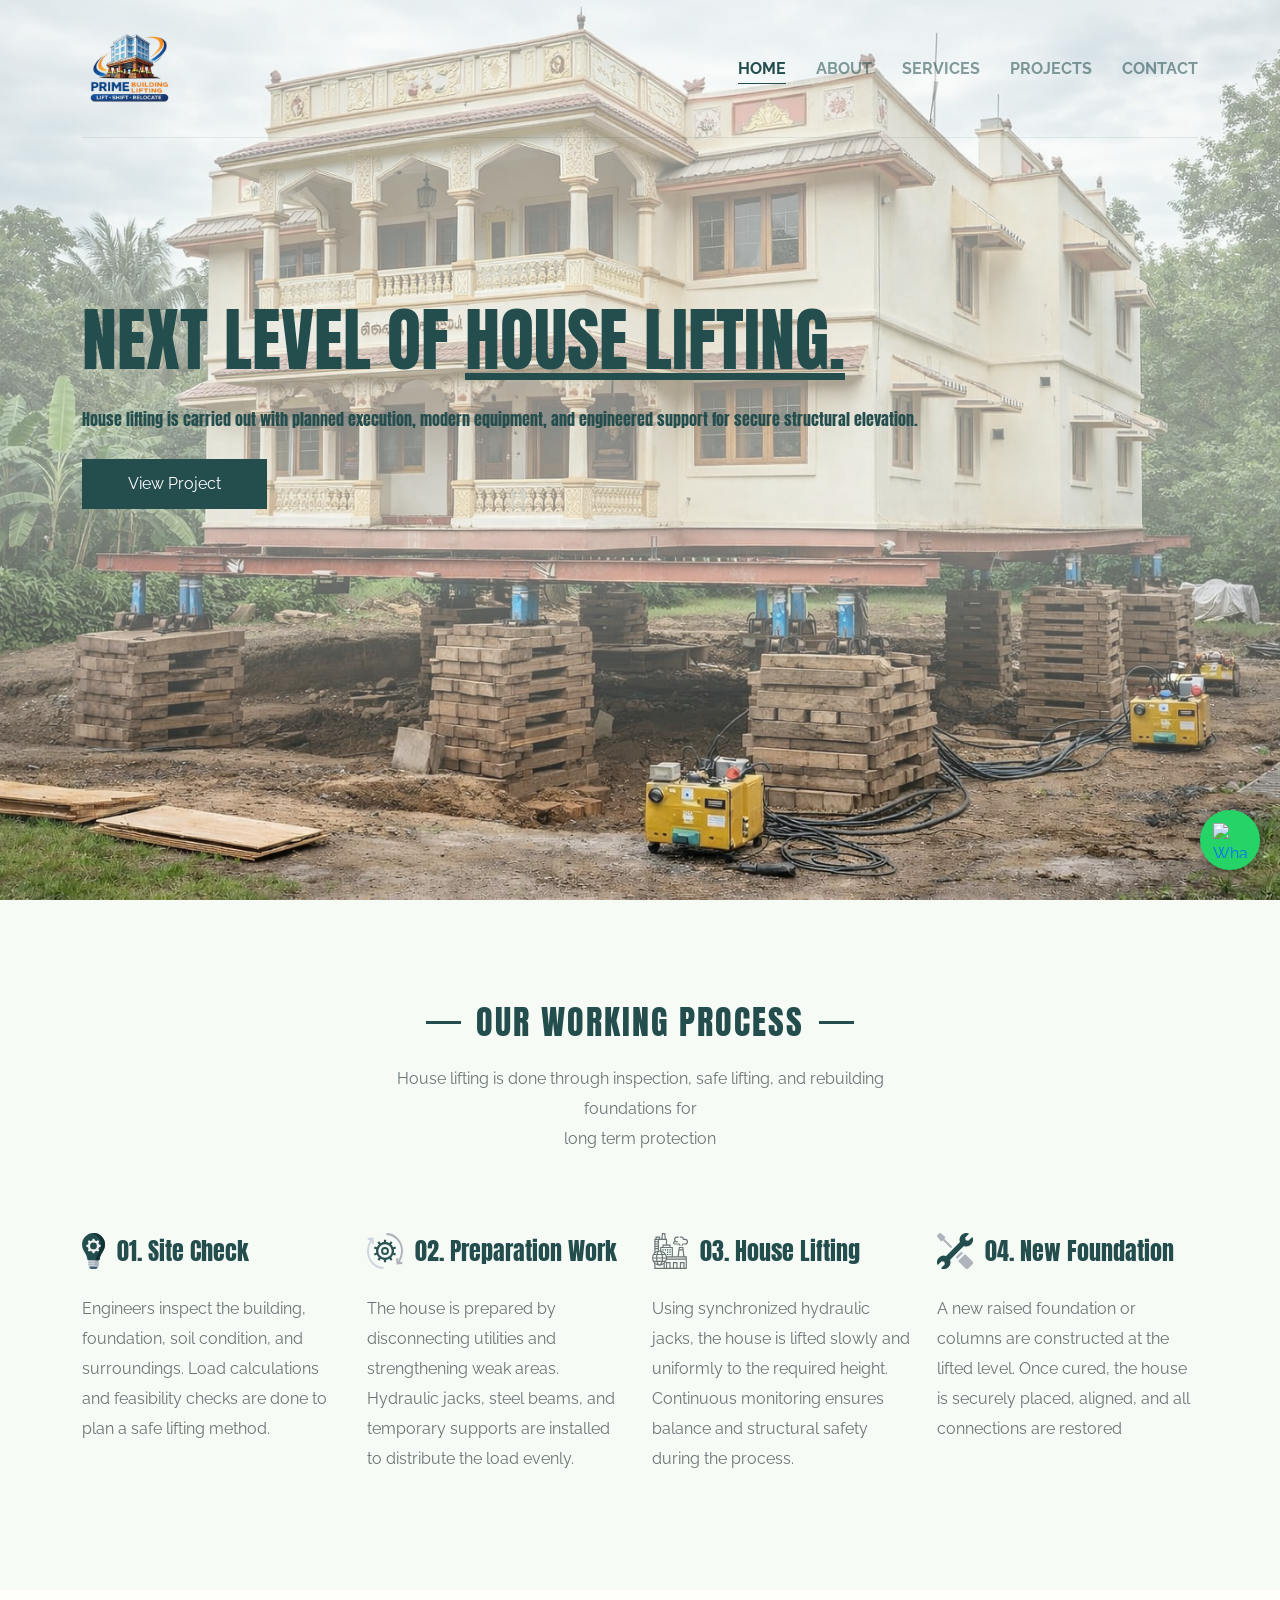
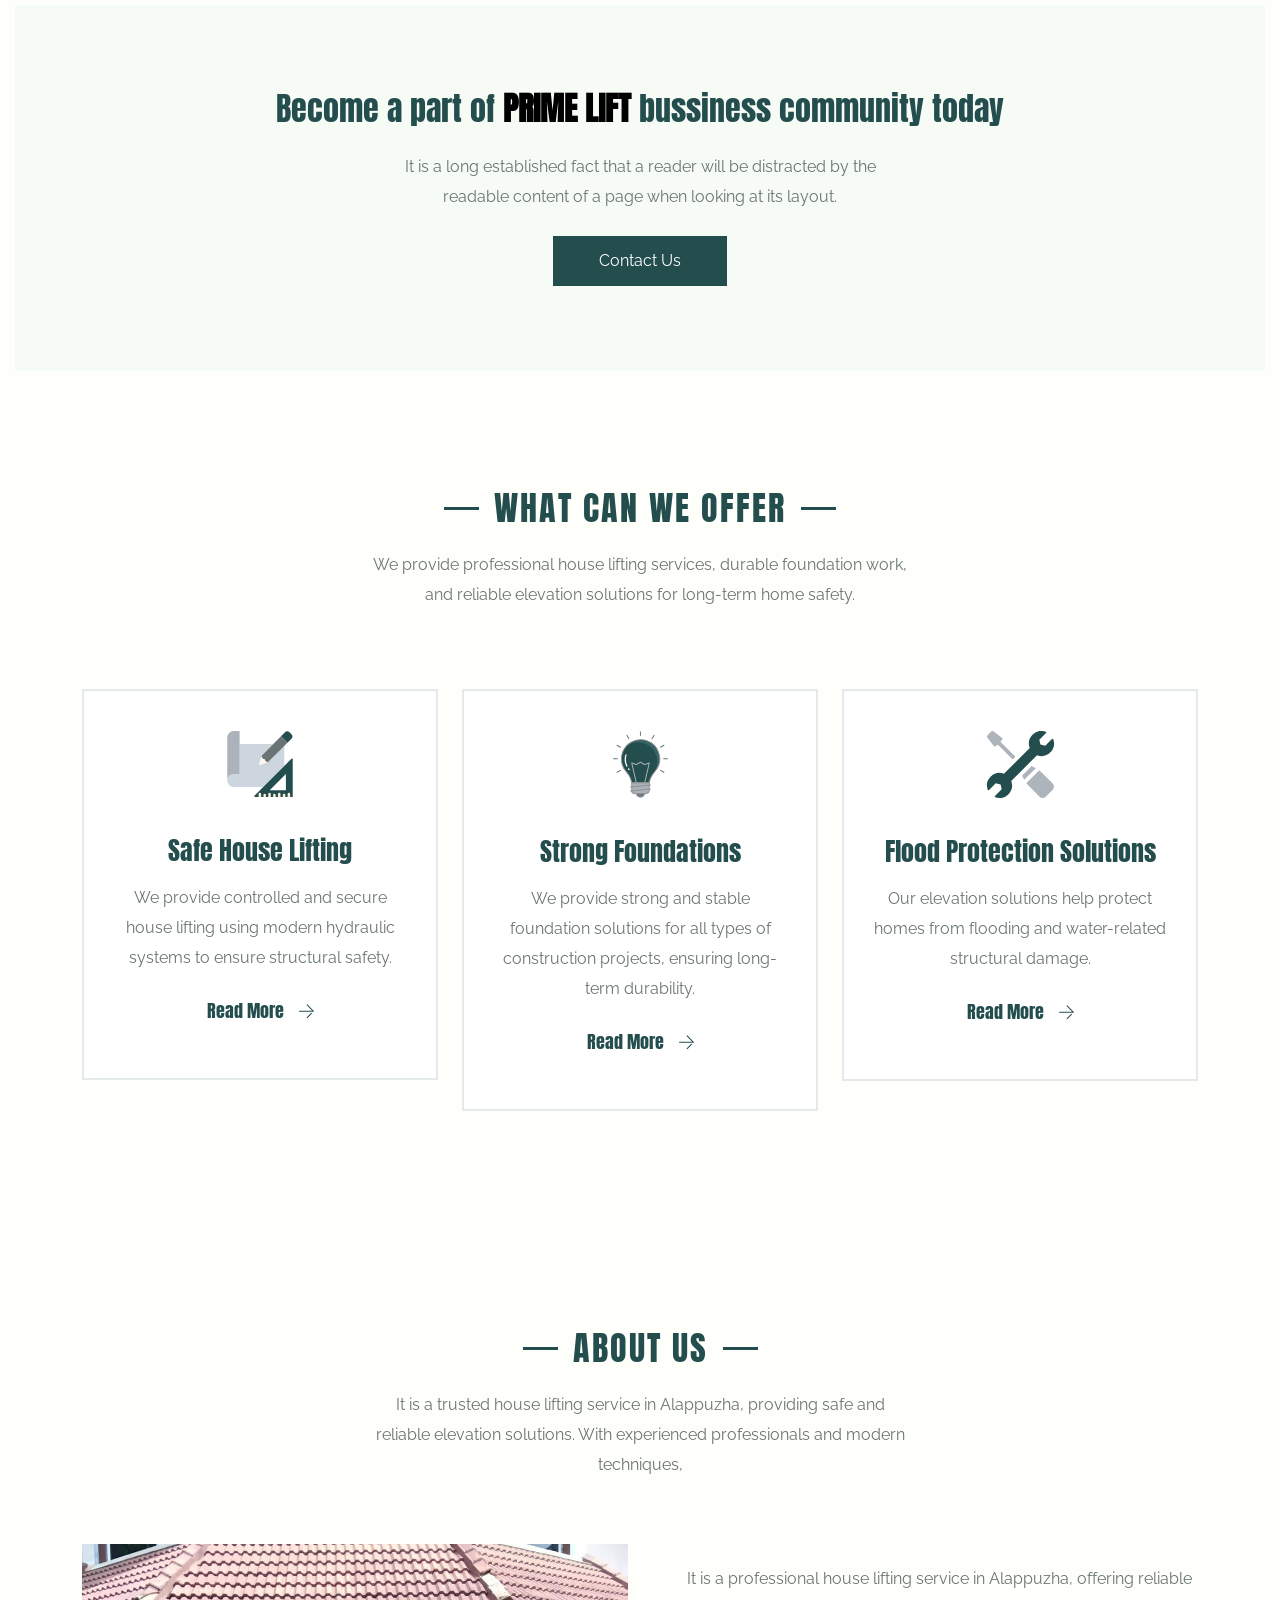
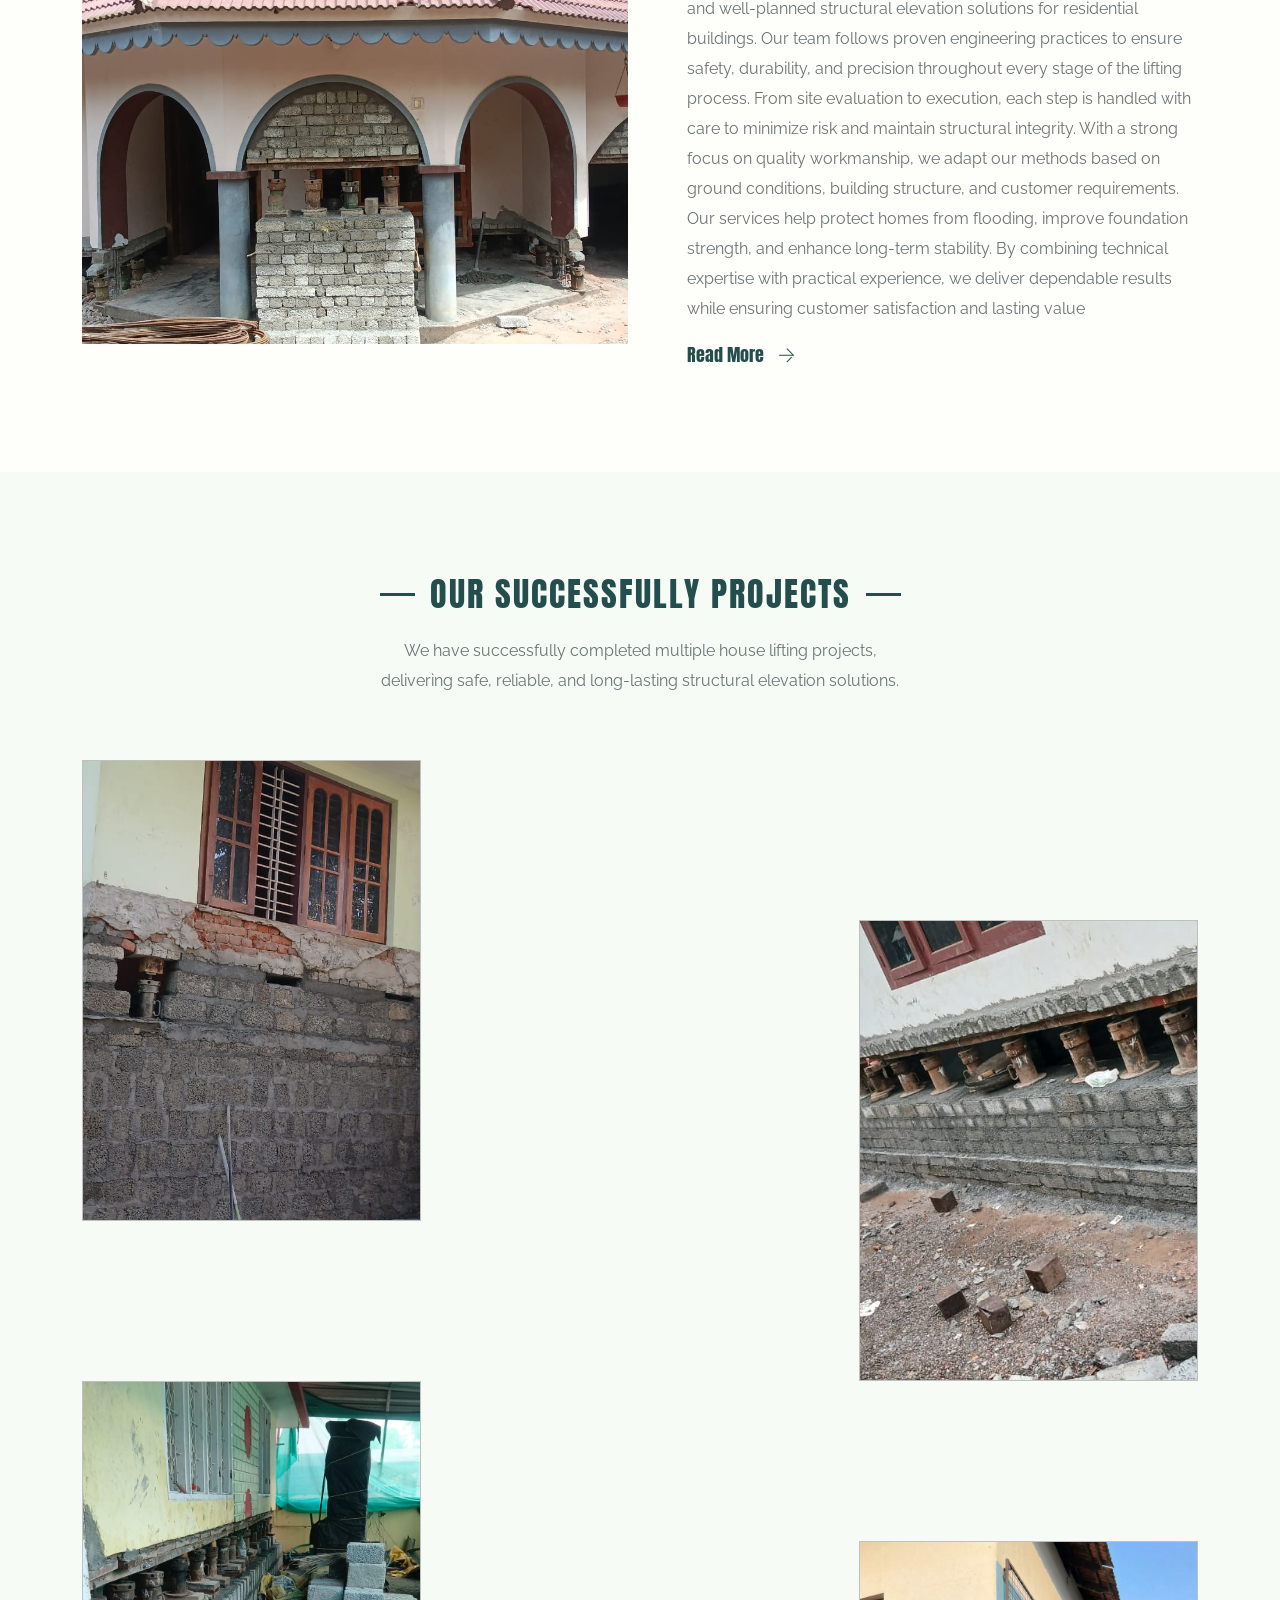
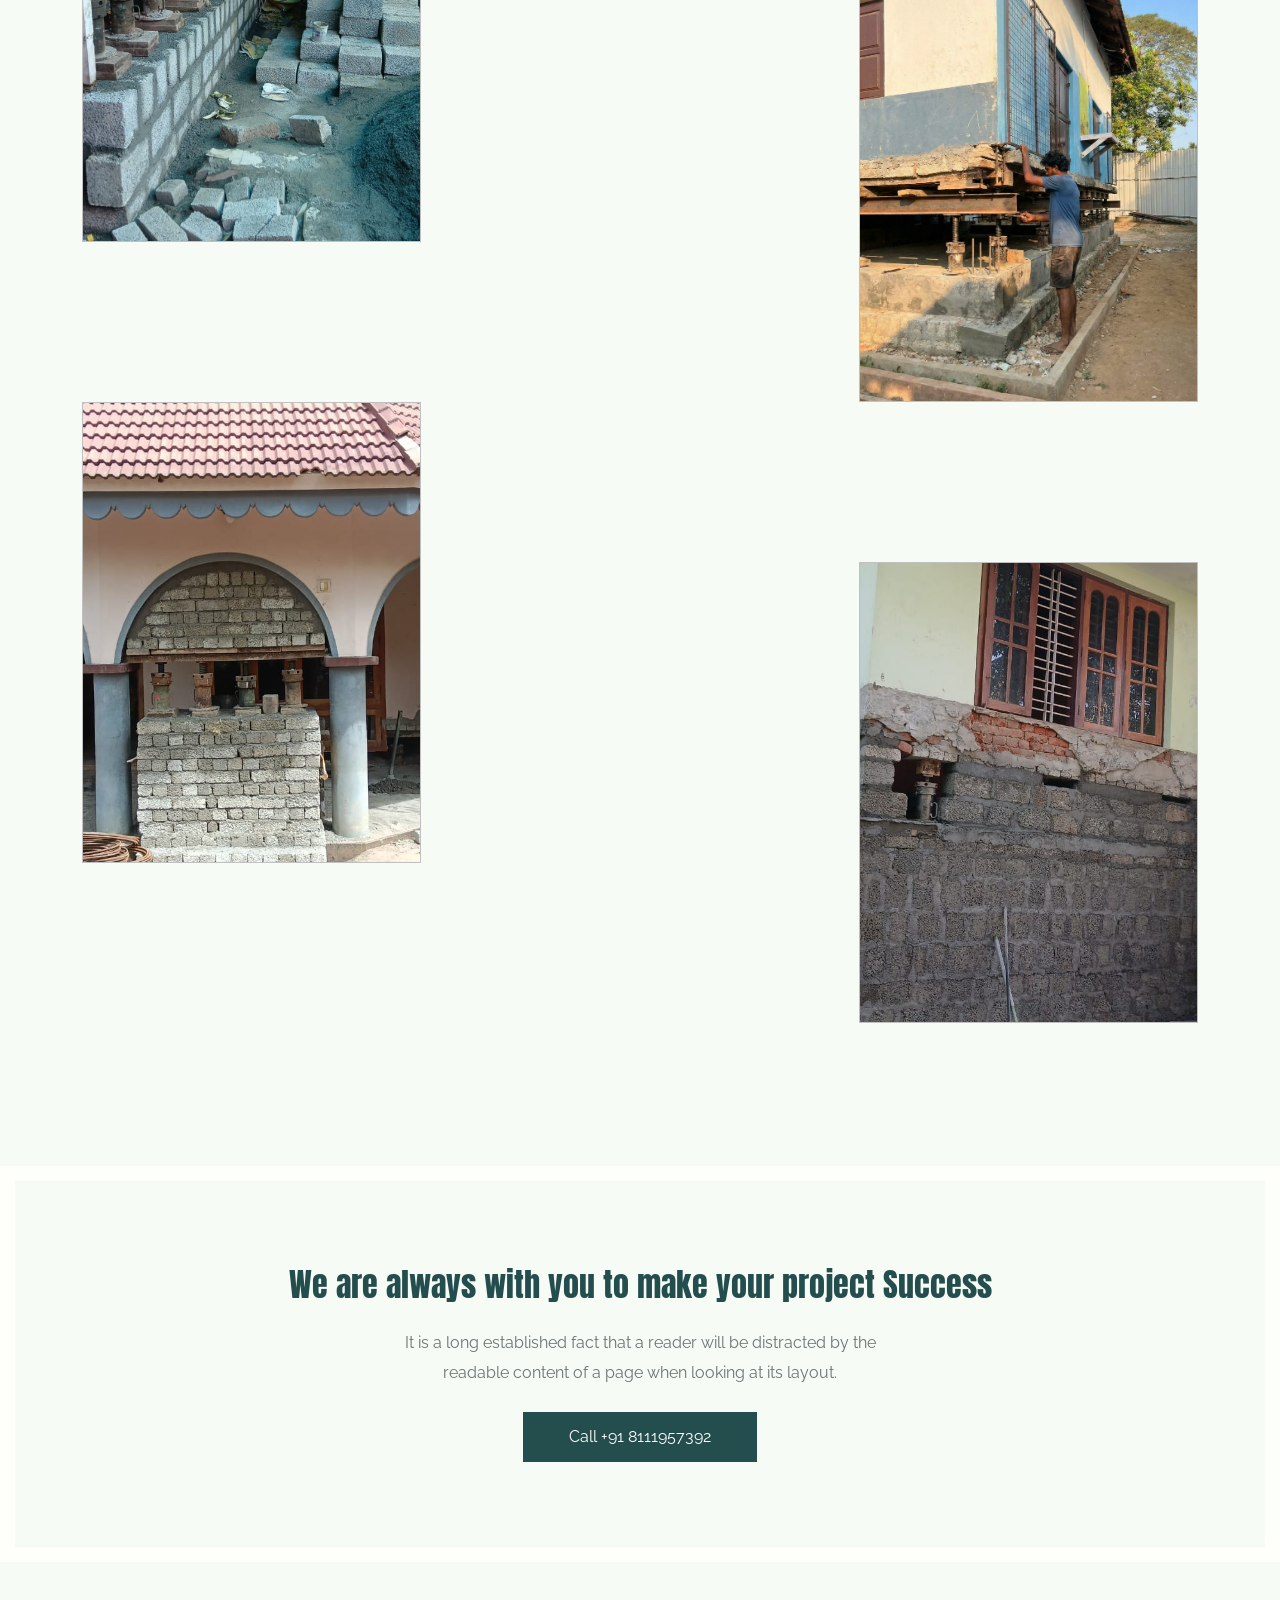
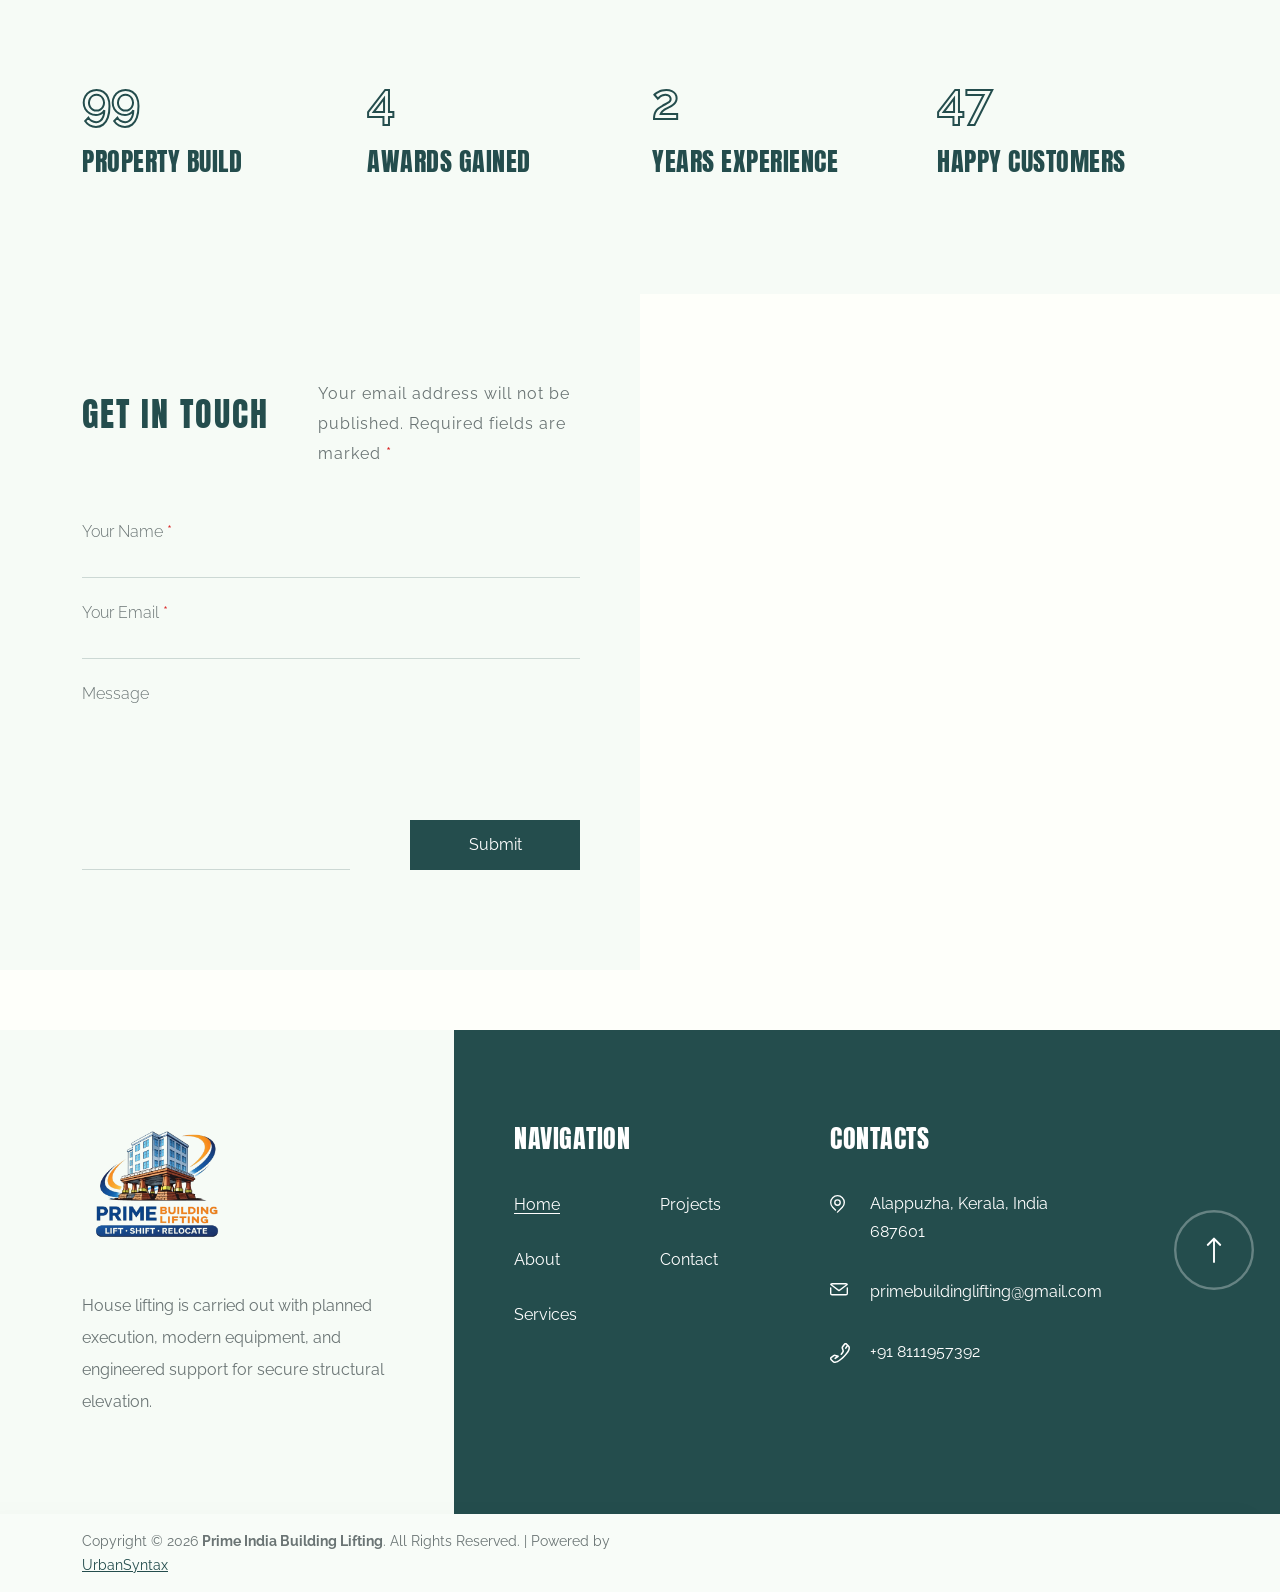
==== commit aa9fb052: "updated" ====
--- a/index.html
+++ b/index.html
@@ -353,98 +353,102 @@
     <!-- End Of About Us -->
 
     <!-- Start of Project Sec-->
-    <div class="project-sec project-page-sec light-bg section" id="projects">
+    <section class="project-sec light-bg section" id="projects">
         <div class="container">
-            <div class="project-tab-wp wow fadeup-animation" data-wow-duration="1s" data-wow-delay="0.2s">
-                
-            </div>
-            <div class="bydefault_show wow fadeup-animation" data-wow-duration="1s" data-wow-delay="0.3s" id="portfoliolist">
-                <div class="architecture-design project-row" data-cat=".architecture-design">
-                    <figure class="project-box">
-                        <div class="project-box-left-part">
-                            <div class="hidden-box">
-                                <div class="ani-img-wrapper">
-                                    <a title="Minimal Design" href="projects.html" class="project-img ani-image" style="background-image: url('assets/images/nine.jpg');"></a>
-                                </div>
-                            </div>
-                        </div>
-                        <figcaption class="project-box-right-part">
-                            <a title="Minimal Design" href="projects.html" class="project-title">Alappuzha Finishing Point.</a>
-                        </figcaption>
-                    </figure>
-
-                    <figure class="project-box">
-                        <div class="project-box-left-part">
-                            <div class="hidden-box">
-                                <div class="ani-img-wrapper">
-                                    <a title="Decorating Design" href="projects.html" class="project-img ani-image" style="background-image: url('assets/images/two.jpeg');"></a>
-                                </div>
-                            </div>
-                        </div>
-                                <figcaption class="project-box-right-part">
-                                    <a title="Decorating Design" href="projects.html" class="project-title">Alappuzha Finishing Point.</a>
-                        </figcaption>
-                    </figure>
-                </div>
-
-                <div class="interior-design project-row" data-cat=".interior-design">
-                    <figure class="project-box">
-                        <div class="project-box-left-part">
-                            <div class="hidden-box">
-                                <div class="ani-img-wrapper">
-                                    <a title="Luxury Design" href="projects.html" class="project-img ani-image" style="background-image: url('assets/images/three.jpeg'); width:'100%'" ></a>
-                                </div>
-                            </div>
-                        </div>
-                        <figcaption class="project-box-right-part">
-                            <a title="Luxury Design" href="projects.html" class="project-title">Kollam</a>
-                        </figcaption>
-                    </figure>
-
-                    <figure class="project-box">
-                        <div class="project-box-left-part">
-                            <div class="hidden-box">
-                                <div class="ani-img-wrapper">
-                                    <a title="Cozy Design" href="projects.html" class="project-img ani-image" style="background-image: url('assets/images/six.jpeg');"></a>
-                                </div>
-                            </div>
-                        </div>
-                        <figcaption class="project-box-right-part">
-                            <a title="Cozy Design" href="projects.html" class="project-title">Kollam</a>
-                        </figcaption>
-                    </figure>
-                </div>
-
-                <div class="commercial-interior-design project-row" data-cat=".commercial-interior-design">
-                    <figure class="project-box">
-                        <div class="project-box-left-part">
-                            <div class="hidden-box">
-                                <div class="ani-img-wrapper">
-                                    <a title="Building Space Planner" href="projects.html" class="project-img ani-image" style="background-image: url('assets/images/four.jpeg');"></a>
-                                </div>
-                            </div>
-                        </div>
-                        <figcaption class="project-box-right-part">
-                            <a title="Building Space Planner" href="projects.html" class="project-title">Kottayam</a>
-                        </figcaption>
-                    </figure>
-
-                    <figure class="project-box">
-                        <div class="project-box-left-part">
-                            <div class="hidden-box">
-                                <div class="ani-img-wrapper">
-                                    <a title="Green Design Consultant" href="projects.html" class="project-img ani-image" style="background-image: url('assets/images/five.jpeg');"></a>
-                                </div>
-                            </div>
-                        </div>
-                        <figcaption class="project-box-right-part">
-                            <a title="Green Design Consultant" href="projects.html" class="project-title">Punnamada</a>
-                        </figcaption>
-                    </figure>
-                </div>
-            </div>
-        </div>
-    </div>
+            <div class="row mb-5">
+                <div class="col-lg-6 m-auto">
+                    <div class="sec-title-text wow fadeup-animation" data-wow-duration="1s" data-wow-delay="0.2s">
+                        <h2 class="h2-title title-ani">Our successfully projects </h2>
+                        <p>We have successfully completed multiple house lifting projects, delivering safe, reliable, and long-lasting structural elevation solutions.</p>
+                    </div>
+                </div>
+            </div>
+
+            <div class="project-row">
+                <figure class="project-box wow left-animation" data-wow-duration="1s" data-wow-delay="0.2s">
+                    <div class="project-box-left-part">
+                        <div class="hidden-box">
+                            <div class="ani-img-wrapper">
+                                <img  href="projects.html" class="project-img ani-image" style="background-image: url('/assets/images/one.jpeg');">
+                            </div>
+                        </div> 
+                    </div>
+                    <figcaption class="project-box-right-part">
+                        <!-- <a title="Luxury Design" href="projects.html" class="project-title">Alappuzha Punnamada </a> -->
+                    </figcaption>
+                </figure>
+
+                <figure class="project-box wow right-animation" data-wow-duration="1s" data-wow-delay="0.3s">
+                    <div class="project-box-left-part">
+                        <div class="hidden-box">
+                            <div class="ani-img-wrapper">
+                                <img  href="projects.html" class="project-img ani-image" style="background-image: url('/assets/images/six.jpeg');">
+                            </div>
+                        </div>
+                    </div>
+                    <figcaption class="project-box-right-part">
+                        <!-- <a  href="projects.html" class="project-title">Kottayam Vaikom</a> -->
+                    </figcaption>
+                </figure>
+
+                <figure class="project-box wow left-animation" data-wow-duration="1s" data-wow-delay="0.2s">
+                    <div class="project-box-left-part">
+                        <div class="hidden-box">
+                            <div class="ani-img-wrapper">
+                                <img  href="projects.html" class="project-img ani-image" style="background-image: url('/assets/images/three.jpeg');">
+                            </div>
+                        </div>
+                    </div>
+                    <figcaption class="project-box-right-part">
+                        <!-- <a title="Minimal Design" href="projects.html" class="project-title">Thiruvalla Pathanamthitta</a> -->
+                    </figcaption>
+                </figure>
+
+                <figure class="project-box wow right-animation" data-wow-duration="1s" data-wow-delay="0.3s">
+                    <div class="project-box-left-part">
+                        <div class="hidden-box">
+                            <div class="ani-img-wrapper">
+                                <img  href="projects.html" class="project-img ani-image" style="background-image: url('/assets/images/nine.jpg');">
+                            </div>
+                        </div>
+                    </div>
+                    <figcaption class="project-box-right-part">
+                        <!-- <a title="Decorating Design" href="projects.html" class="project-title">Kumarakom Kottayam</a> -->
+                    </figcaption>
+                </figure>
+
+                <figure class="project-box wow left-animation" data-wow-duration="1s" data-wow-delay="0.2s">
+                    <div class="project-box-left-part">
+                        <div class="hidden-box">
+                            <div class="ani-img-wrapper">
+                                <img href="projects.html" class="project-img ani-image" style="background-image: url('/assets/images/two.jpeg');">
+                            </div>
+                        </div>
+                    </div>
+                    <figcaption class="project-box-right-part">
+                        <!-- <a title="Building Space Planner" href="projects.html" class="project-title">Cherthala Alappuzha</a> -->
+                    </figcaption>
+                </figure>
+
+                <figure class="project-box wow right-animation" data-wow-duration="1s" data-wow-delay="0.3s">
+                    <div class="project-box-left-part">
+                        <div class="hidden-box">
+                            <div class="ani-img-wrapper">
+                                <img  href="projects.html" class="project-img ani-image" style="background-image: url('/assets/images/one.jpeg');">
+                            </div>
+                        </div>
+                    </div>
+                    <figcaption class="project-box-right-part">
+                        <!-- <a title="Green Design Consultant" href="projects.html" class="project-title">Vaikom</a> -->
+                    </figcaption>
+                </figure>
+            </div>
+
+            <div class="explore-more-btn wow fadeup-animation" data-wow-duration="1s" data-wow-delay="0.4s">
+                <!-- <a title="Explore More Project" href="projects.html" class="explore-more-link">Explore More Project +</a> -->
+            </div>
+        </div>
+    </section>
     <!-- End of Project Sec -->
 
     <!-- Start of Call Cta-->
--- a/assets/css/style.css
+++ b/assets/css/style.css
@@ -1054,7 +1054,7 @@
 
 .project-img {
     width: 100%;
-    height: 300px;
+    height: 36vw;
     min-height: 320px;
     max-height: 540px;
     background-size: cover;
@@ -1082,12 +1082,6 @@
     grid-template-areas: "gallery-caption gallery-image";
     grid-template-columns: 1fr 1.66fr;
     align-items: flex-end;
-    display: flex !important;
-    flex-direction: column !important; /* Image on top, text below */
-    grid-template-columns: none !important; 
-    margin-bottom: 50px !important;
-    padding: 0 !important;
-    width: 100%;
 }
 
 .project-box-left-part {
@@ -2381,6 +2375,7 @@
     }
     .project-img {
         height: 34vw;
+        /* width: 200px; */
     }
     .team-box p {
         font-size: 24px;
@@ -2620,8 +2615,6 @@
     }
     .project-row {
         grid-template-columns: auto;
-        display: block !important; /* Switch from grid to block for stacking */
-        width: 100%;
     }
     .project-row .project-box:nth-child(even) {
         margin: 0;
@@ -2634,13 +2627,6 @@
         align-items: center;
         margin: 0;
         margin-bottom: 30px;
-    }
-
-    .project-img {
-        width: 100% !important;
-        height: 300px !important; /* Force all images to be the same height */
-        min-height: 250px !important;
-        display: block;
     }
     .reviews-slider {
         padding-right: 20vw;
@@ -2923,6 +2909,7 @@
     }
     .about-img {
         height: 330px;
+        width: 300px;
     }
     .reviews-slider {
         width: 100%;
@@ -2987,6 +2974,7 @@
     }
     .project-img {
         min-height: 290px;
+        width: 345px;
     }
     .project-title {
         font-size: 24px;
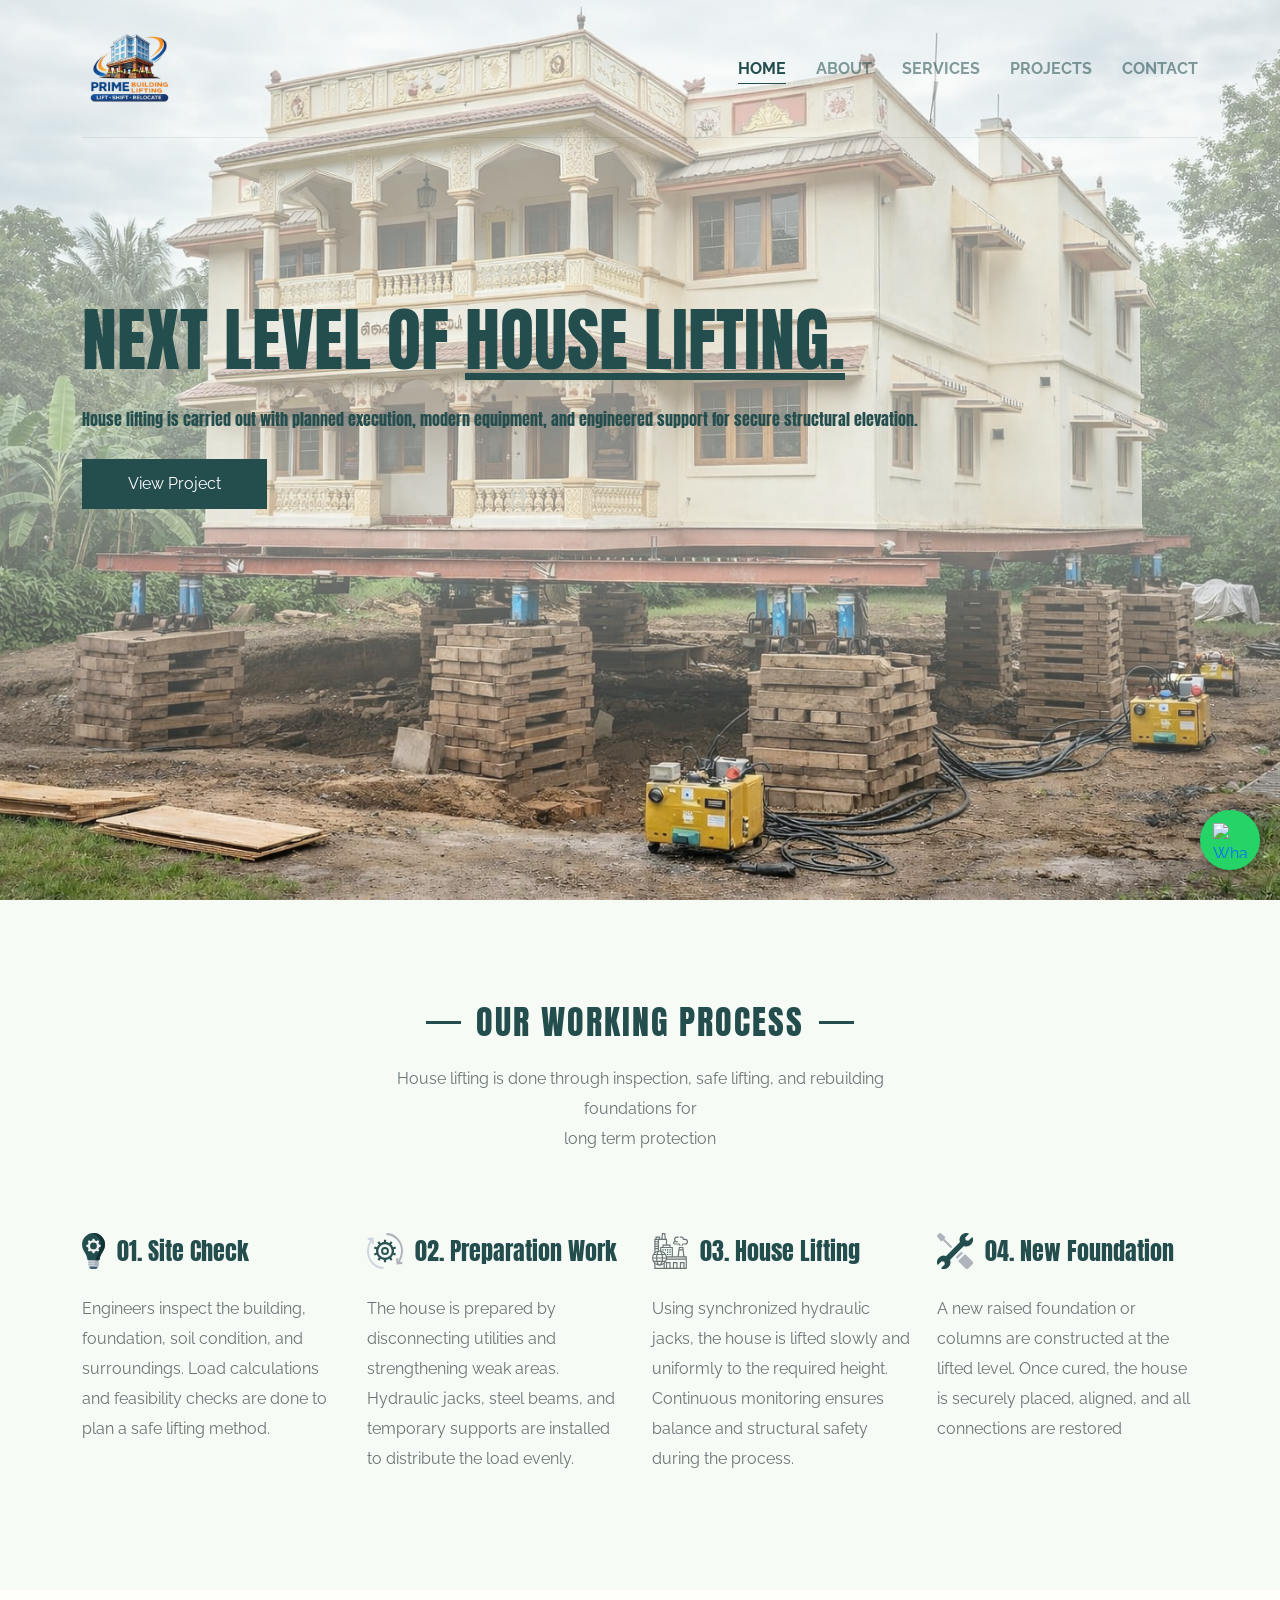
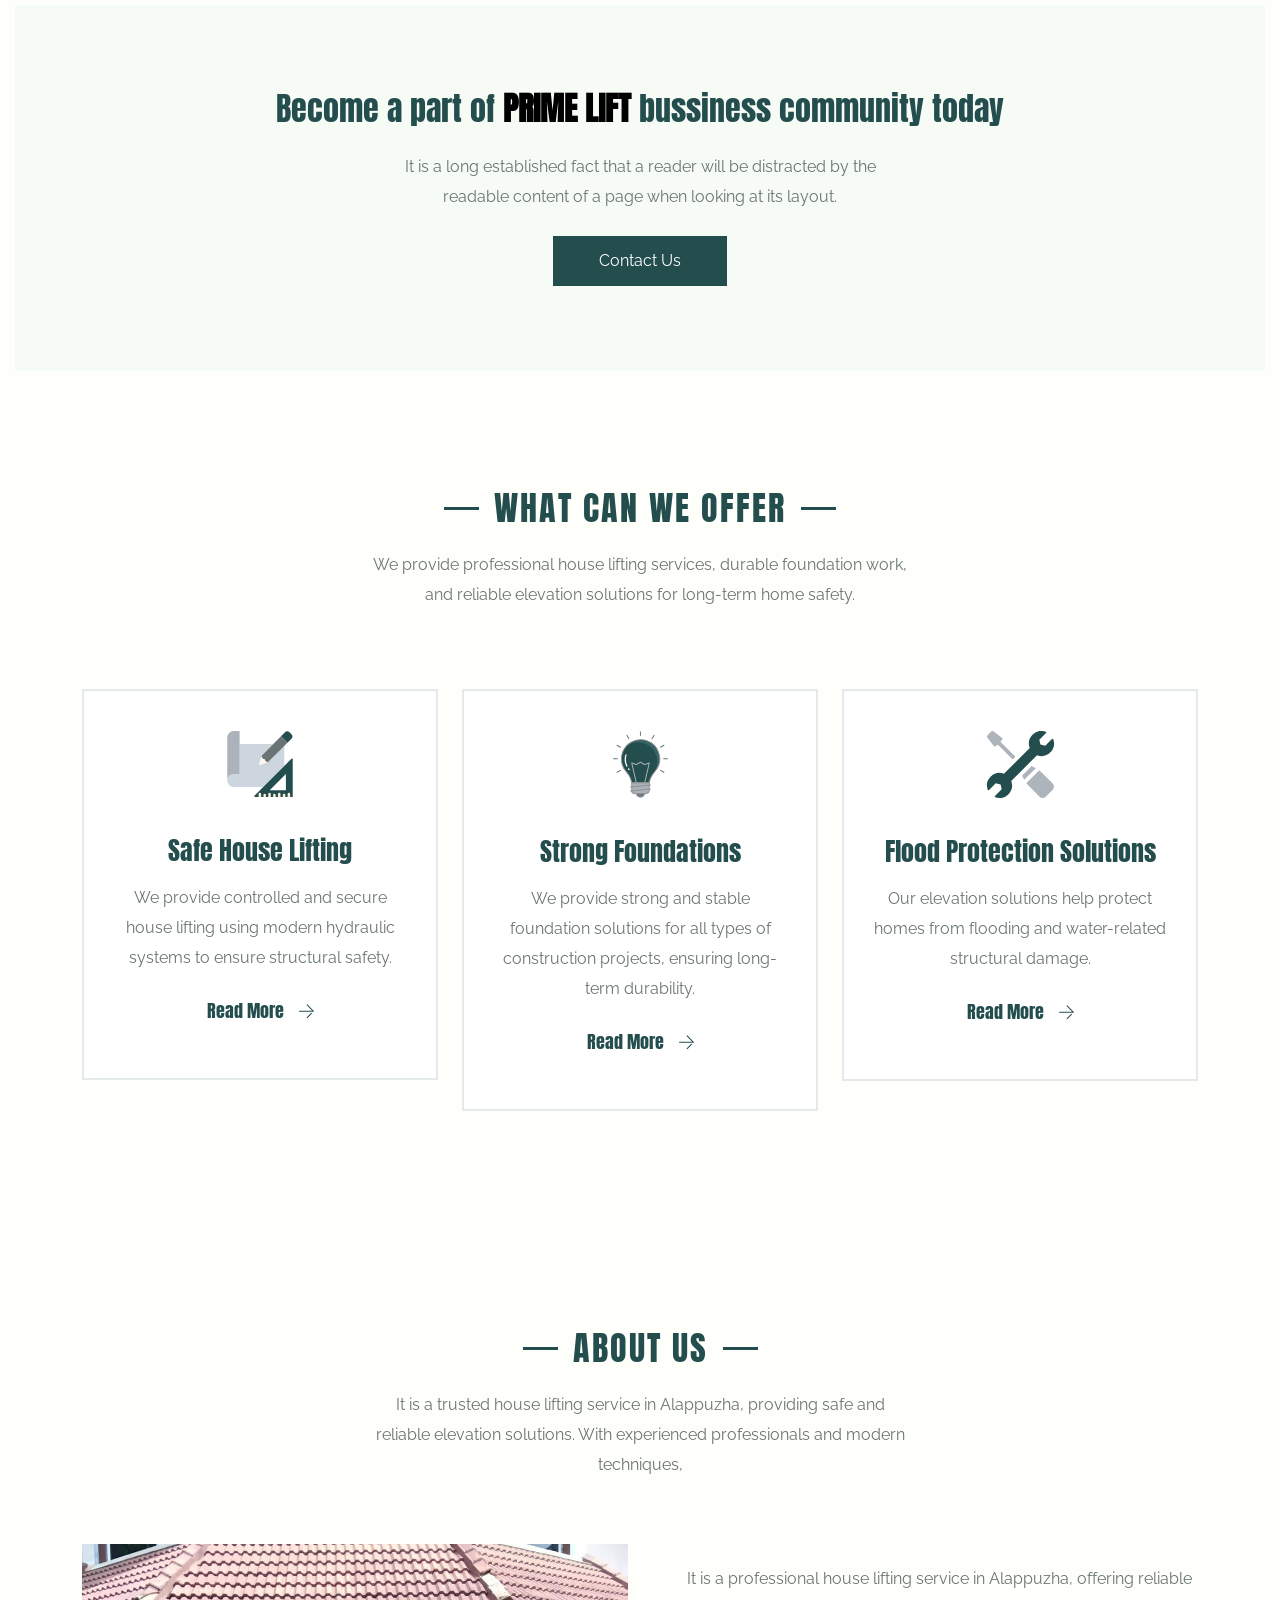
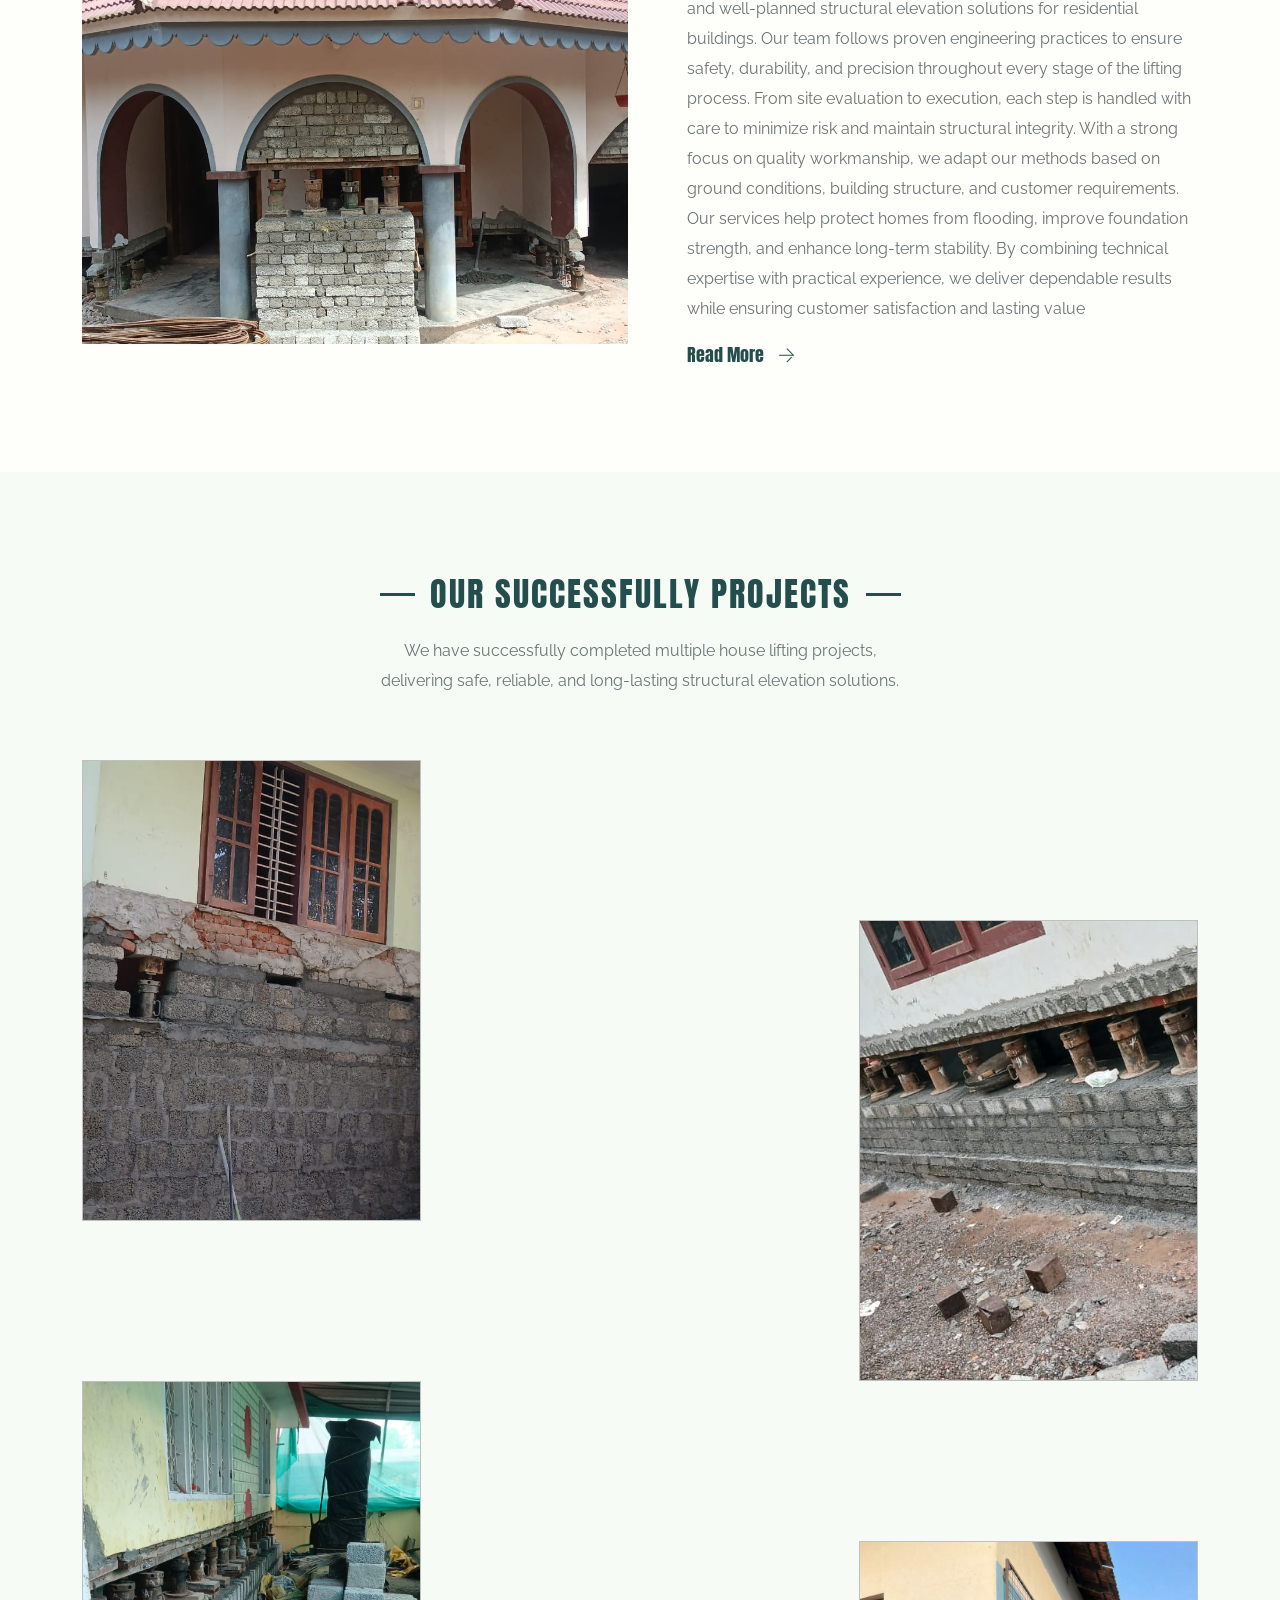
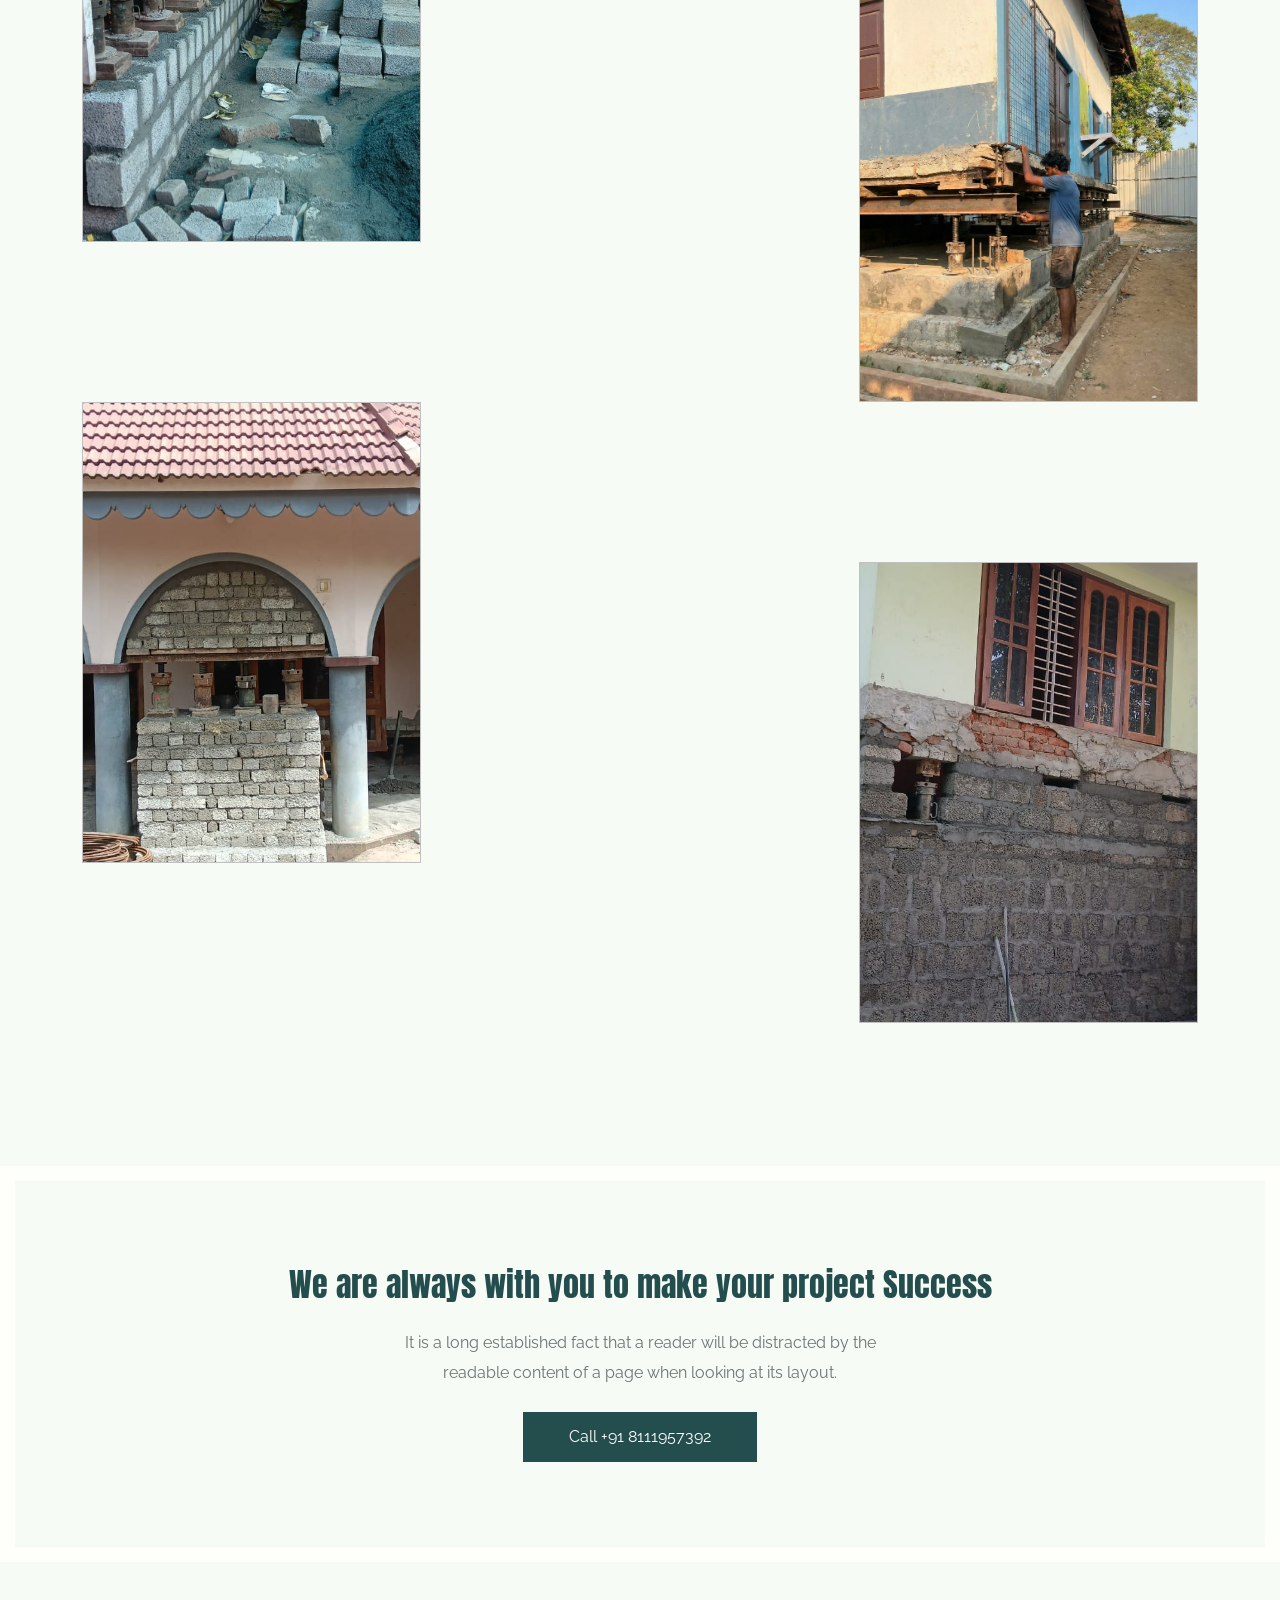
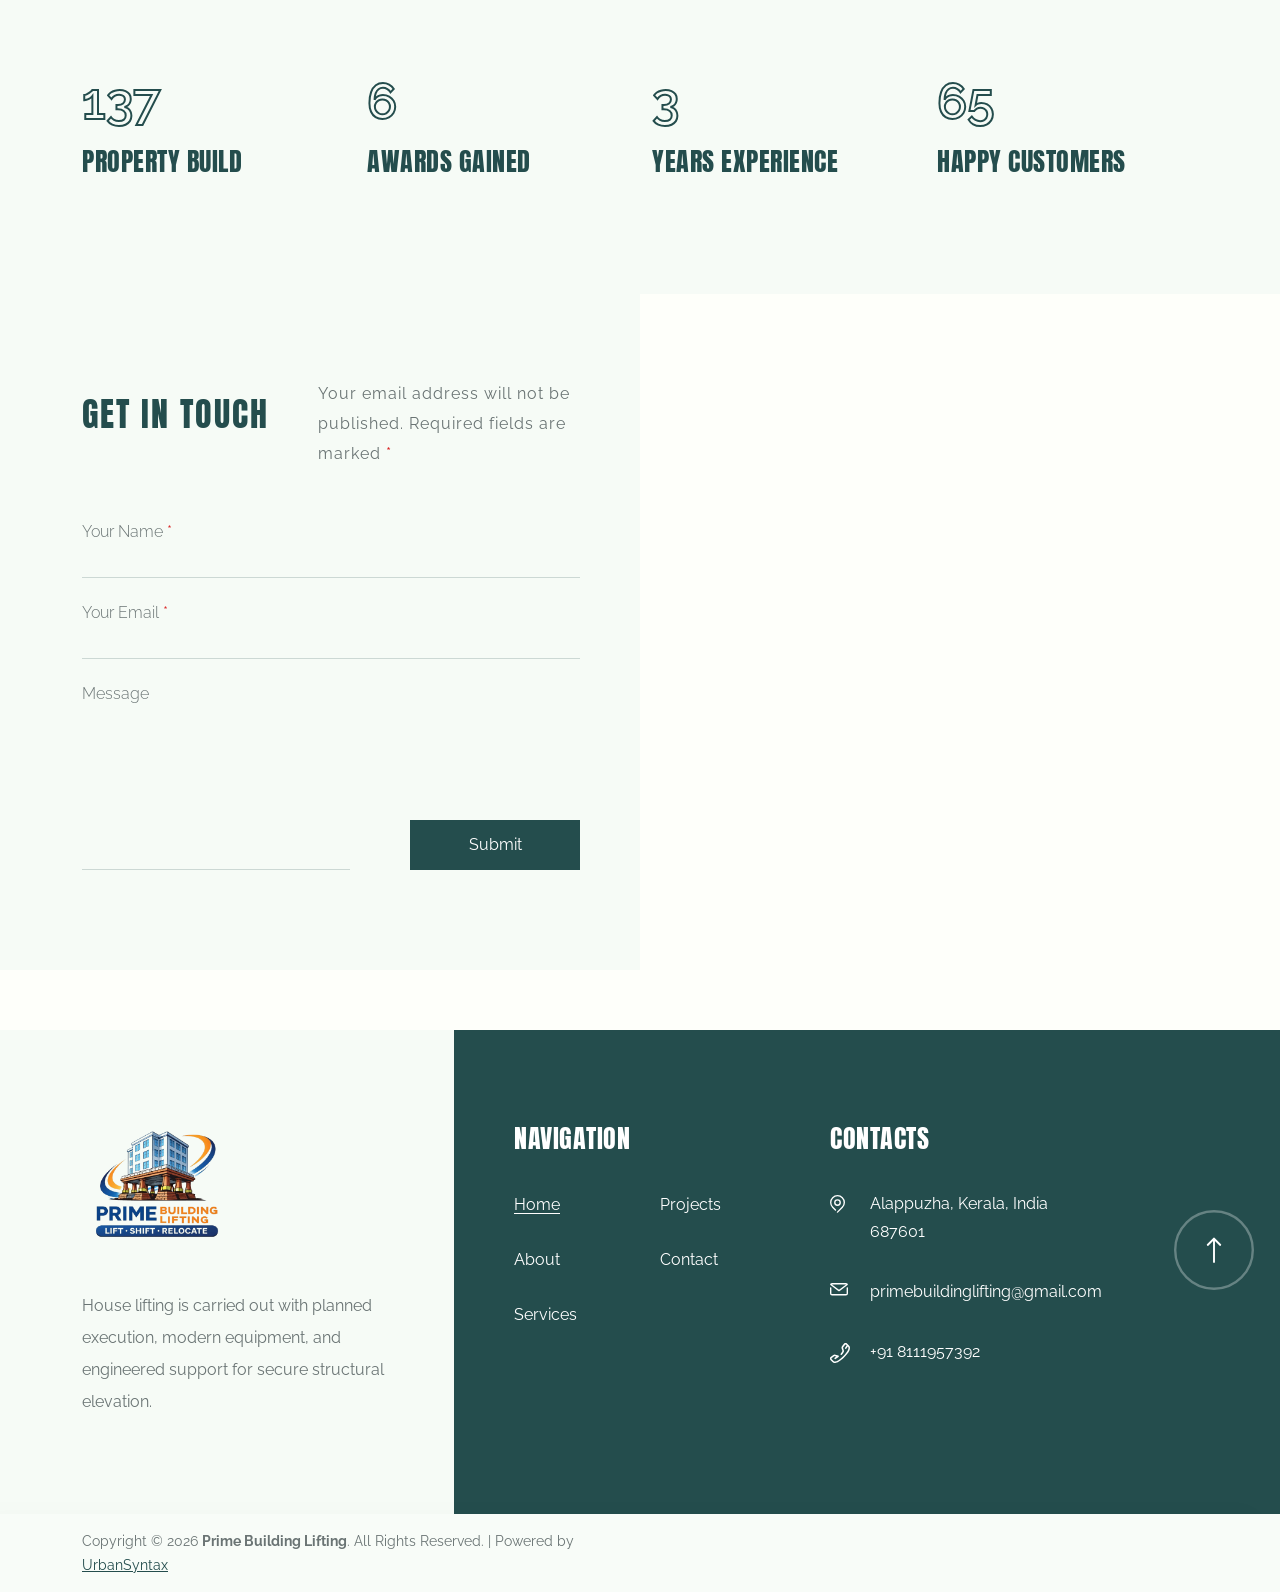
==== commit 35003120: "india updated" ====
--- a/index.html
+++ b/index.html
@@ -1022,7 +1022,7 @@
                     <div class="col-lg-6">
                        <div class="copyright-text">
     <p>
-        Copyright © 2026 <strong>Prime India Building Lifting</strong>. 
+        Copyright © 2026 <strong>Prime Building Lifting</strong>. 
         All Rights Reserved. | Powered by 
         <a href="https://urbansyntax.in/" title="UrbanSyntax" target="_blank">
             UrbanSyntax
--- a/assets/css/style.css
+++ b/assets/css/style.css
@@ -2859,7 +2859,7 @@
     }
 }
 
-@media(max-width: 575px) {
+@media(max-width: 875px) {
     .container,
     .container-fluid {
         padding: 0 30px;
@@ -2881,6 +2881,11 @@
     .project-row .project-box:nth-child(even) .project-box-right-part {
         padding-right: 4vw;
     }
+    .project-img {
+        height: 34vw;
+        width: 300px;
+    }
+
     .team-img {
         min-height: 300px;
         height: 75vw;
@@ -2910,6 +2915,7 @@
     .about-img {
         height: 330px;
         width: 300px;
+        margin-left: 35px;
     }
     .reviews-slider {
         width: 100%;
